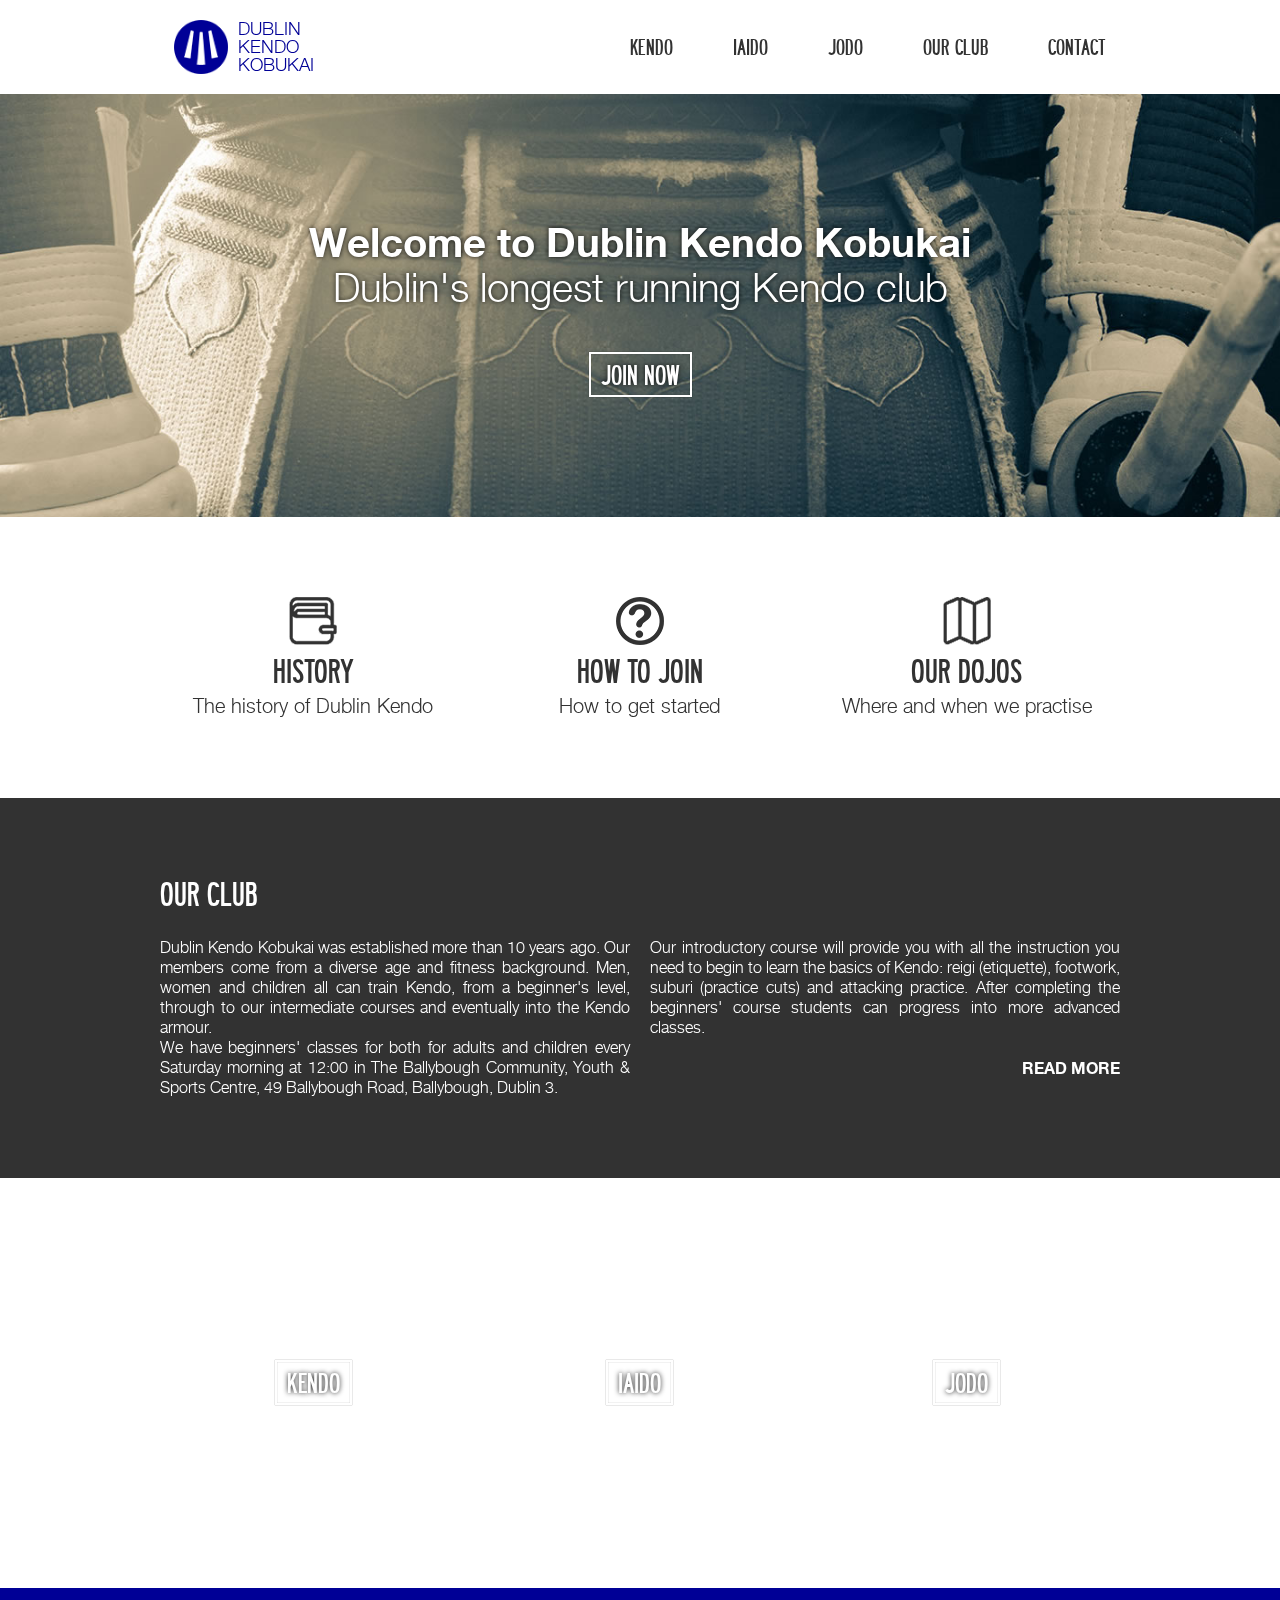
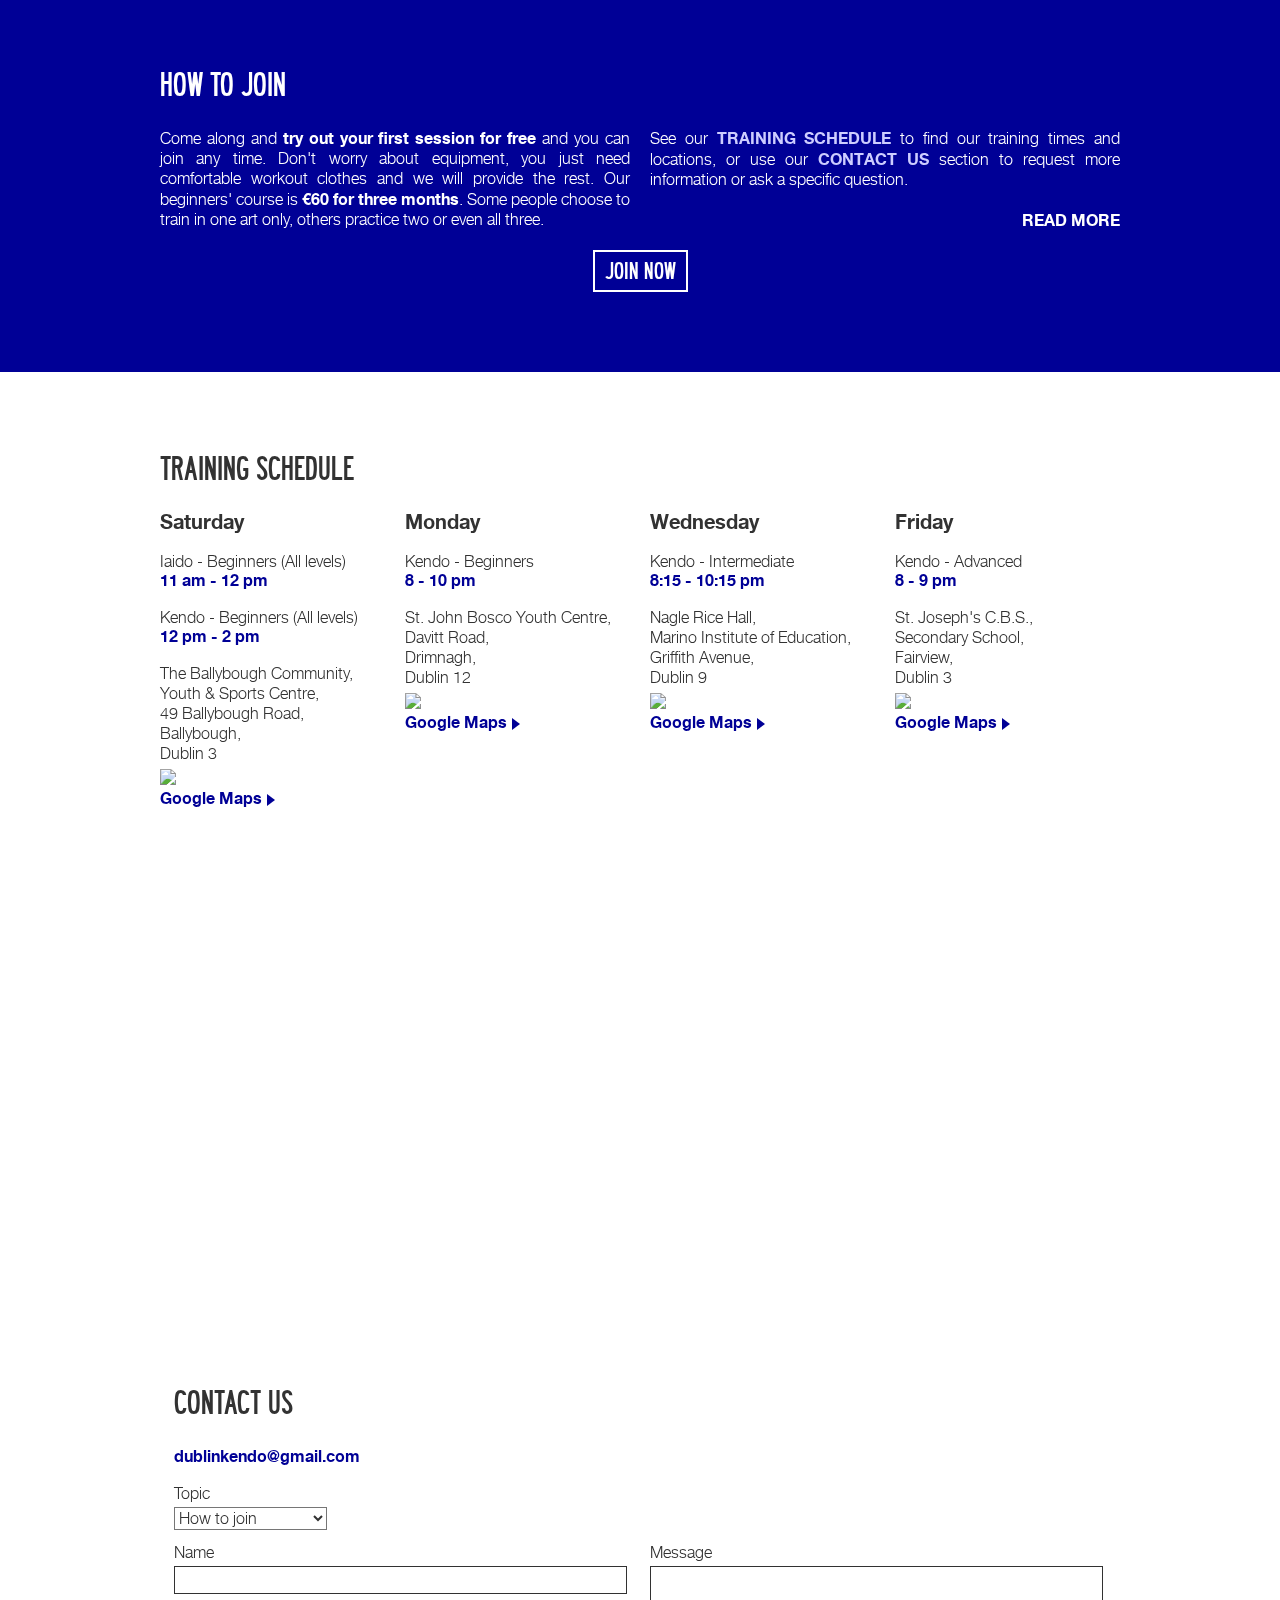
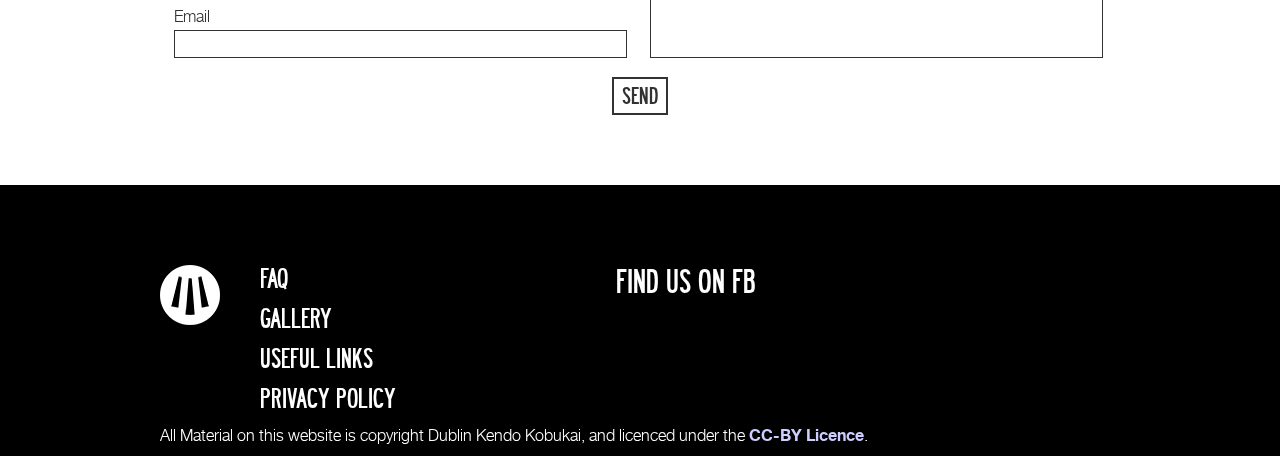
==== index.html @ d962f93a "Moved going content into overlay and fixed animation speed." ====
<!DOCTYPE html>
<html>
	<head>
		<meta charset="UTF-8">
		<title>Dublin Kendo Kobukai</title>
		<meta name="description" content="Learn Kendo in Dublin! Dublin Kendo Club is the largest Kendo club in Ireland. Beginners are always welcome, we have courses starting every week!">
		<meta name="keywords" content="Kendo, Budo, Dublin, Japanese Martial Arts, Iaido, Kenjutsu, Ireland, Kendo Federation, Martial Art, Samurai, Japan, Budo Dublin, Budo Ireland, Ireland kendo, Irish kendo federation, Japanese swords, Kendo Dublin, Kendo Ireland, Kendo na hEireann, Practice kendo, Training kendo, Martial Art Dublin, martial art Ireland">
		<meta name="copyright" content="Dublin Kendo Club">
		<meta name="viewport" content="width=device-width, initial-scale=1.0">
		<meta name="apple-mobile-web-app-capable" content="yes">
		<link rel="canonical" href="http://www.dublinkendo.com/">
		<link rel="shortcut icon" href="resources/images/favicon.ico" type="image/x-icon">
		<link rel="stylesheet" href="resources/css/normalize.min.css">
		<link rel="stylesheet" href="resources/css/main.min.css">
		<!--[if lte IE 7]>
			<script type="text/javascript">
				window.location = "oldie.html";
			</script>
		<![endif]-->
	</head>
	<body>
		<!-- facebook include -->
		<div id="fb-root"></div>
		<script>
			(function(d, s, id) {
				var js, fjs = d.getElementsByTagName(s)[0];
				if (d.getElementById(id)) return;
				js = d.createElement(s); js.id = id;
				js.src = "//connect.facebook.net/en_GB/sdk.js#xfbml=1&version=v2.0&appId=792008880847918";
				fjs.parentNode.insertBefore(js, fjs);
			}(document, 'script', 'facebook-jssdk'));
		</script>

		<img id="scrollToTop" class="noSelectClick displayNone" src="resources/images/scroll-top-button.png" alt="Scroll to top">
		
		<div id="header">
			<div class="contentContainer">
				<div id="headerContent">
					<a href="/" id="clubHeaderLogo" class="floatLeft">
						<img class="floatLeft" src="resources/images/dublin-kendo-club-logo-blue.png" alt="Dublin Kendo Club Logo">
						<h1 class="fontSize18 floatLeft">DUBLIN<br>KENDO<br>KOBUKAI</h1>
					</a>
					<div id="mobileButton" class="noSelectClick floatRight displayNone">
						<div></div>
						<div></div>
						<div></div>
					</div>
					<div id="navigation" class="floatRight">
						<div id="navigationContainer">
							<p class="noSelectClick condensedFont fontSize20 floatLeft scrollToClick" scroll-to="martialArts" overlay="kendo">KENDO</p>
							<p class="noSelectClick condensedFont fontSize20 floatLeft scrollToClick" scroll-to="martialArts" overlay="iaido">IAIDO</p>
							<p class="noSelectClick condensedFont fontSize20 floatLeft scrollToClick" scroll-to="martialArts" overlay="jodo">JODO</p>
							<p class="noSelectClick condensedFont fontSize20 floatLeft scrollToClick" scroll-to="ourClub">OUR CLUB</p>
							<p class="noSelectClick condensedFont fontSize20 floatLeft scrollToClick" scroll-to="contactUs">CONTACT</p>
							<div class="clearBoth"></div>
						</div>
					</div>
					<div class="clearBoth"></div>
				</div>
				<div id="mobileNavigation" class="displayNone">
					<div id="mobileNavigationArrow" class="floatRight"></div>
					<div id="mobileNavigationContent">
						<p class="noSelectClick condensedFont fontSize25 textCenter floatLeft scrollToClick" scroll-to="martialArts" overlay="kendo">KENDO</p>
						<p class="noSelectClick condensedFont fontSize25 textCenter floatLeft scrollToClick" scroll-to="martialArts" overlay="iaido">IAIDO</p>
						<p class="noSelectClick condensedFont fontSize25 textCenter floatLeft scrollToClick" scroll-to="martialArts" overlay="jodo">JODO</p>
						<p class="noSelectClick condensedFont fontSize25 textCenter floatLeft scrollToClick" scroll-to="ourClub">OUR CLUB</p>
						<p class="noSelectClick condensedFont fontSize25 textCenter floatLeft scrollToClick" scroll-to="dojos">OUR DOJOS</p>
						<p class="noSelectClick condensedFont fontSize25 textCenter floatLeft scrollToClick" scroll-to="contactUs">CONTACT</p>
						<div class="clearBoth"></div>
					</div>
				</div>
			</div>
		</div>

		<div id="welcome"	class="section parallaxContainer" data-image-src="resources/images/dublin-kendo-background-bogu.jpg" data-natural-width="1400" data-natural-height="800" data-position="top" data-parallax="scroll">
			<div class="contentContainer">
				<h2 id="welcomeContent1" class="textCenter boldFont fontSize40"></h2>
				<p id="welcomeContent2" class="textCenter fontSize40"></p>
				<div class="textCenter">
					<p class="borderButton noSelectClick fontSize25 condensedFont scrollToClick" scroll-to="contactUs" join-now="true">JOIN NOW</p>
				</div>
			</div>
		</div>
		
		<div id="iconLinks" class="section">
			<div class="contentContainer">
				<div class="iconLinksItem floatLeft noSelectClick scrollToClick" scroll-to="ourClub" overlay="history">
					<div class="homeIcons homeIcon1 marginAuto marginBottom10"></div>
					<h2 class="condensedFont fontSize30 textCenter marginBottom10">HISTORY</h2>
					<p id="iconLinksContent1" class="fontSize20Paragraph textCenter"></p>
				</div>
				<!-- <div class="iconLinksItem floatLeft noSelectClick scrollToClick" scroll-to="news">
					<div class="homeIcons homeIcon2 marginAuto marginBottom10">
						<p id="dateText" class="boldFont fontSize25 textCenter">1</p>
					</div>
					<h2 class="condensedFont fontSize30 textCenter marginBottom10">NEWS</h2>
					<p id="iconLinksContent2" class="fontSize20Paragraph textCenter"></p>
				</div> -->
				<div class="iconLinksItem floatLeft noSelectClick scrollToClick" scroll-to="howToJoin">
					<div class="homeIcons homeIcon4 marginAuto marginBottom10"></div>
					<h2 class="condensedFont fontSize30 textCenter marginBottom10">HOW TO JOIN</h2>
					<p id="iconLinksContent4" class="fontSize20Paragraph textCenter"></p>
				</div>
				<div class="iconLinksItem floatLeft noSelectClick scrollToClick" scroll-to="dojos">
					<div class="homeIcons homeIcon3 marginAuto marginBottom10"></div>
					<h2 class="condensedFont fontSize30 textCenter marginBottom10">OUR DOJOS</h2>
					<p id="iconLinksContent3" class="fontSize20Paragraph textCenter"></p>
				</div>
				<div class="clearBoth"></div>
			</div>
		</div>
		
		<div id="ourClub" class="section">
			<div class="contentContainer posRel">
				<h2 class="condensedFont fontSize30 marginBottom10 contentPadding floatLeft">OUR CLUB</h2>
				<div class="fb-like floatLeft" data-href="https://www.facebook.com/pages/Dublin-Kendo-Kobukai/48005091845" data-width="300" data-layout="button" data-action="like" data-show-faces="true" data-share="false"></div>
				<div class="clearBoth"></div>
				<div class="halfContent floatLeft">
					<p id="ourClubContent1" class="contentPadding fontSize16Paragraph textJustify"><span class="fontSize18Paragraph">Loading...</span></p>
				</div>
				<div class="halfContent floatLeft">
					<p id="ourClubContent2" class="contentPadding fontSize16Paragraph textJustify">&nbsp;</p>
				</div>
				<p class="boldFont contentPadding floatRight textRight fontSize16Paragraph noSelectClick overlayClick" overlay="history">READ MORE</p>
				<div class="clearBoth"></div>
			</div>
		</div>
		
		<div id="martialArts" class="section">
			<div class="contentContainer">
				<div class="martialArtsImageContainer floatLeft">
					<div class="contentPadding">
						<div class="martialArtsImage noSelectClick parallaxContainer overlayClick" overlay="kendo" data-image-src="resources/images/dublin-kendo-background-kendo.jpg" data-natural-width="560" data-natural-height="840" data-parallax="scroll">
							<div class="textCenter">
								<p class="borderButton fontSize25 condensedFont">KENDO</p>
							</div>
						</div>
					</div>
				</div>
				<div class="martialArtsImageContainer floatLeft">
					<div class="contentPadding">
						<div class="martialArtsImage noSelectClick parallaxContainer overlayClick" overlay="iaido" data-image-src="resources/images/dublin-kendo-background-iaido.jpg" data-natural-width="560" data-natural-height="840" data-parallax="scroll">
							<div class="textCenter">
								<p class="borderButton fontSize25 condensedFont">IAIDO</p>
							</div>
						</div>
					</div>
				</div>
				<div class="martialArtsImageContainer floatLeft">
					<div class="contentPadding">
						<div class="martialArtsImage noSelectClick parallaxContainer overlayClick" overlay="jodo" data-image-src="resources/images/dublin-kendo-background-jodo.jpg" data-natural-width="560" data-natural-height="840" data-parallax="scroll">
							<div class="textCenter">
								<p class="borderButton fontSize25 condensedFont">JODO</p>
							</div>
						</div>
					</div>
				</div>
				<div class="clearBoth"></div>
			</div>
		</div>
		
		<!-- <div id="news" class="section">
			<div class="contentContainer">
				<h2 class="condensedFont fontSize30 marginBottom10 contentPadding">NEWS</h2>
				<div id="newsItems">
					<p class="contentPadding fontSize18Paragraph">Loading...</p>
					<div class="newsItem">
						<div class="contentPadding">
							<div class="noSelectClick overlayClick" overlay="news0">
								<img class="newsImage marginBottom15" src="resources/images/news-default.jpg" onerror="this.src='resources/images/news-default.jpg'" alt="Miyagawa Sensei Visit">
								<p class="boldFont fontSize20Paragraph marginBottom15">Miyagawa Sensei Visit</p>
								<p class="fontSize16Paragraph textJustify marginBottom10">Kitty ipsum dolor sit amet, sunbathe lay down in your way run judging you sleep in the sink, attack your ankles sleep on your face sunbathe judging you sleep in the sink. Litter box knock over the lamp leap fluffy fur stretching sleep in the sink.</p>
								<p class="boldFont fontSize16 marginBottom30">READ MORE</p>
							</div>
						</div>
					</div>
				</div>
				<div id="newsMore" class="newsPagination noSelectClick contentPadding floatRight displayNone">
					<p class="boldFont fontSize18 floatLeft">MORE NEWS</p>
					<div class="moreTriangle floatLeft"></div>
					<div class="clearBoth"></div>
				</div>
				<div id="newsBack" class="newsPagination noSelectClick contentPadding floatLeft displayNone">
					<div class="backTriangle floatLeft"></div>
					<p class="boldFont fontSize18 floatLeft">BACK</p>
					<div class="clearBoth"></div>
				</div>
				<div class="clearBoth"></div>
			</div>
		</div> -->

		<div id="howToJoin" class="section">
			<div class="contentContainer">
				<h2 class="condensedFont fontSize30 marginBottom10 contentPadding">HOW TO JOIN</h2>
				
				<div class="halfContent floatLeft">
					<p id="howToJoinContent1" class="contentPadding fontSize16Paragraph textJustify"><span class="fontSize18Paragraph">Loading...</span></p>
				</div>
				<div class="halfContent floatLeft">
					<p id="howToJoinContent2" class="contentPadding fontSize16Paragraph textJustify">&nbsp;</p>
				</div>
				<p class="boldFont contentPadding floatRight textRight fontSize16Paragraph noSelectClick overlayClick" overlay="joining">READ MORE</p>
				<div class="clearBoth"></div>
				<div class="contentPadding textCenter">
					<p class="howToJoinJoinButton noSelectClick fontSize22 condensedFont scrollToClick" scroll-to="contactUs" join-now="true">JOIN NOW</p>
				</div>
				<div class="clearBoth"></div>
			</div>
		</div>
		
		<div id="dojos" class="section">
			<div class="contentContainer">
				<h2 class="condensedFont fontSize30 marginBottom10 contentPadding">TRAINING SCHEDULE</h2>
				<div id="dojosContent">
					<p class="contentPadding fontSize18Paragraph">Loading...</p>
					<!-- Dojo Template -->
					<!--<div class="locations">
						<div class="contentPadding floatLeft">
							<p class="boldFont fontSize20 marginBottom20">Saturday</p>
							<p class="fontSize16Paragraph">Iaido - Beginners (All levels)</p>
							<p class="boldFont fontSize16 colorBlue marginBottom20">11 - 12 am</p>
							<p class="fontSize16Paragraph">Kendo - Beginners (All levels)</p>
							<p class="boldFont fontSize16 colorBlue marginBottom20">12 am - 2 pm</p>
							<p class="fontSize16Paragraph">The Ballybough Community, Youth &amp; Sports, Ballybough Road, Dublin 3</p>
							<a href="http://maps.google.com/?q=53.360736,-6.243031" target="_blank">
								<img class="mapImages" src="http://maps.googleapis.com/maps/api/staticmap?center=53.360736,-6.243031&markers=53.360736,-6.243031&zoom=15&size=560x300&sensor=false&scale=1">
							</a>
							<a href="http://maps.google.com/?q=53.360736,-6.243031" class="marginBottom20" target="_blank">
								<p class="boldFont fontSize16 colorBlue floatLeft">Google Maps</p>
								<div class="linkTriangle16 floatLeft"></div>
								<div class="clearBoth"></div>
							</a>
						</div>
					</div>-->
				</div>
			</div>
		</div>

		<div id="seiza"	class="section parallaxContainer" data-image-src="resources/images/dublin-kendo-background-seiza.jpg" data-natural-width="1400" data-natural-height="800" data-parallax="scroll"></div>

		<div id="contactUs">
			<div class="contentContainer">
				<div class="contactUsTop">
					<div class="contentPadding">
						<h2 class="condensedFont fontSize30 marginBottom30">CONTACT US</h2>
						<p class="marginBottom5 boldFont">
							<a id="contactUsEmailLink" href="" target="_top"></a>
						</p>
					</div>
				</div>
			</div>
			<div id="contactUsFeedback" class="marginBottom5 displayNone">
				<div class="contentContainer">
					<div class="contentPadding">
						<p class="boldFont">Error: please try again later.</p>
					</div>
				</div>
			</div>
			<div class="contentContainer">
				<div class="contactUsBottom">
					<form id="contactUsForm">
						<div class="shortContentPadding">
							<p class="fontSize16 marginBottom5">Topic</p>
							<select id="contactUsTopic" name="topic">
								<option value="about-kendo" >About Kendo</option>
								<option value="where-we-train">Where we train</option>
								<option value="how-to-join" selected="">How to join</option>
								<option value="join-now">Join now</option>
								<option value="member-question">Member Questions</option>
								<option value="other">Other</option>
							</select>
						</div>
						<div class="halfContent floatLeft marginBottom5">
							<div class="contentPadding">
								<p class="fontSize16 marginBottom5">Name</p>
								<input id="contactUsName" type="text" name="name" maxlength="100" class="marginBottom15">
								<p class="fontSize16 marginBottom5">Email</p>
								<input id="contactUsEmail" type="text" name="email" maxlength="100">
							</div>
						</div>
						<div class="halfContent floatLeft marginBottom5">
							<div class="contentPadding">
								<p class="fontSize16 marginBottom5">Message</p>
								<textarea id="contactUsMessage" name="message" maxlength="5000"></textarea>
							</div>
						</div>
						<div class="clearBoth"></div>
						<div class="textCenter">
							<p id="submitButton" class="noSelectClick fontSize22 condensedFont" submit-type="question">SEND</p>
							<img id="contactUsLoading" class=" displayNone" src="resources/images/loading.gif">
						</div>
					</form>
				</div>
			</div>
		</div>

		<div id="footer">
			<div class="contentContainer">
				<div class="contentPadding">
					<div id="footerLinks" class="floatLeft posRel">
							<img id="footerLogo" src="resources/images/dublin-kendo-club-logo-black.png" alt="Dublin Kendo Club">
							<div id="footerLinksInner"></div>
					</div>

					<div id="footerFacebook" class="floatRight marginBottom70">
						<h2 class="condensedFont fontSize30 marginBottom15">FIND US ON FB</h2>
						<div id="facebookContainer"></div>
					</div>
					<div class="clearBoth"></div>
					<p class="fontSize16Paragraph">All Material on this website is copyright Dublin Kendo Kobukai, and licenced under the <a href="https://creativecommons.org/licenses/by-nc/4.0/" class="boldFont colorLightBlue noSelectClick" target="_top">CC-BY Licence</a>.</p>
				</div>
			</div>
		</div>
		
		<div id="kendoOverlay" class="blackOverlay">
			<div id="kendoOverlayContentPadding">
				<div class="contentContainer">
					<img id="closeXWhite" class="noSelectClick overlayClick floatRight" src="resources/images/close-x-white.png" alt="close">
					<img id="closeXGrey" class="noSelectClick overlayClick floatRight" src="resources/images/close-x-grey.png" alt="close">
					<div id="closeButtonClear" class="clearBoth"></div>
					<div id="kendoOverlayContent">
						<!-- templates -->
						<!-- header -->
						<!-- <h2 class="contentPadding condensedFont fontSize30 marginBottom10">HEADER</h2> -->
						<!-- subheader -->
						<!-- <p class="contentPadding boldFont fontSize20">SubHeader</p> -->
						<!-- text content -->
						<!-- <p class="shortContentPadding fontSize16Paragraph">Content Text</p> -->
						<!-- image -->
						<!-- <div class="contentPadding">
							<img src="https://placekitten.com/g/1000/200" alt="image alt text">
						</div> -->
						<!-- link -->
						<!-- <a href="" class="noSelectClick" target="_blank">
							<div class="shortContentPadding">
								<p class="boldFont fontSize16Paragraph colorBlue floatLeft">Link Text</p>
								<div class="linkTriangle16 floatLeft"></div>
									<div class="clearBoth"></div>
							</div>
						</a> -->
						<!-- document link -->
						<!-- <a href="" class="noSelectClick" target="_blank">
							<div class="shortContentPadding posRel">
								<div class="documentIcon"></div>
								<p class="documentText boldFont fontSize16Paragraph colorBlue">Document Text</p>
							</div>
						</a> -->
						<!-- space -->
						<!-- <br> -->
						<!-- container blocks -->
						<!-- half -->
						<!-- <div class="floatLeft block50">
							<p class="shortContentPadding fontSize16Paragraph">Lorem ipsum dolor sit amet, consectetur adipisicing elit, sed do eiusmod tempor incididunt ut labore et dolore magna aliqua. Ut enim ad minim veniam, quis nostrud exercitation ullamco laboris nisi ut aliquip ex ea commodo consequat. Duis aute irure dolor in reprehenderit in voluptate velit esse cillum dolore eu fugiat nulla pariatur.</p>
						</div>
						<div class="floatLeft block50">
							<p class="shortContentPadding fontSize16Paragraph">Lorem ipsum dolor sit amet, consectetur adipisicing elit, sed do eiusmod tempor incididunt ut labore et dolore magna aliqua. Ut enim ad minim veniam, quis nostrud exercitation ullamco laboris nisi ut aliquip ex ea commodo consequat. Duis aute irure dolor in reprehenderit in voluptate velit esse cillum dolore eu fugiat nulla pariatur.</p>
						</div>
						<div class="clearBoth"></div>-->
						<!-- third -->
						<!--<div class="floatLeft block33">
							<p class="shortContentPadding fontSize16Paragraph">Lorem ipsum dolor sit amet, consectetur adipisicing elit, sed do eiusmod tempor incididunt ut labore et dolore magna aliqua. Ut enim ad minim veniam, quis nostrud exercitation ullamco laboris nisi ut aliquip ex ea commodo consequat. Duis aute irure dolor in reprehenderit in voluptate velit esse cillum dolore eu fugiat nulla pariatur.</p>
						</div>
						<div class="floatLeft block33">
							<p class="shortContentPadding fontSize16Paragraph">Lorem ipsum dolor sit amet, consectetur adipisicing elit, sed do eiusmod tempor incididunt ut labore et dolore magna aliqua. Ut enim ad minim veniam, quis nostrud exercitation ullamco laboris nisi ut aliquip ex ea commodo consequat. Duis aute irure dolor in reprehenderit in voluptate velit esse cillum dolore eu fugiat nulla pariatur.</p>
						</div>
						<div class="floatLeft block33">
							<p class="shortContentPadding fontSize16Paragraph">Lorem ipsum dolor sit amet, consectetur adipisicing elit, sed do eiusmod tempor incididunt ut labore et dolore magna aliqua. Ut enim ad minim veniam, quis nostrud exercitation ullamco laboris nisi ut aliquip ex ea commodo consequat. Duis aute irure dolor in reprehenderit in voluptate velit esse cillum dolore eu fugiat nulla pariatur.</p>
						</div>
						<div class="clearBoth"></div> -->
						<!-- 66% alternative -->
						<!-- <div class="floatLeft block66">
							<p class="shortContentPadding fontSize16Paragraph">Lorem ipsum dolor sit amet, consectetur adipisicing elit, sed do eiusmod tempor incididunt ut labore et dolore magna aliqua. Ut enim ad minim veniam, quis nostrud exercitation ullamco laboris nisi ut aliquip ex ea commodo consequat. Duis aute irure dolor in reprehenderit in voluptate velit esse cillum dolore eu fugiat nulla pariatur. Lorem ipsum dolor sit amet, consectetur adipisicing elit, sed do eiusmod tempor incididunt ut labore et dolore magna aliqua. Ut enim ad minim veniam, quis nostrud exercitation ullamco laboris nisi ut aliquip ex ea commodo consequat. Duis aute irure dolor in reprehenderit in voluptate velit esse cillum dolore eu fugiat nulla pariatur.</p>
						</div>
						<div class="floatLeft block33">
							<p class="shortContentPadding fontSize16Paragraph">Lorem ipsum dolor sit amet, consectetur adipisicing elit, sed do eiusmod tempor incididunt ut labore et dolore magna aliqua. Ut enim ad minim veniam, quis nostrud exercitation ullamco laboris nisi ut aliquip ex ea commodo consequat. Duis aute irure dolor in reprehenderit in voluptate velit esse cillum dolore eu fugiat nulla pariatur.</p>
						</div>
						<div class="clearBoth"></div> -->
						<!-- quarter -->
						<!-- <div class="floatLeft block25">
							<p class="shortContentPadding fontSize16Paragraph">Lorem ipsum dolor sit amet, consectetur adipisicing elit, sed do eiusmod tempor incididunt ut labore et dolore magna aliqua. Ut enim ad minim veniam, quis nostrud exercitation ullamco laboris nisi ut aliquip ex ea commodo consequat. Duis aute irure dolor in reprehenderit.</p>
						</div>
						<div class="floatLeft block25">
							<p class="shortContentPadding fontSize16Paragraph">Lorem ipsum dolor sit amet, consectetur adipisicing elit, sed do eiusmod tempor incididunt ut labore et dolore magna aliqua. Ut enim ad minim veniam, quis nostrud exercitation ullamco laboris nisi ut aliquip ex ea commodo consequat. Duis aute irure dolor in reprehenderit.</p>
						</div>
						<div class="floatLeft block25">
							<p class="shortContentPadding fontSize16Paragraph">Lorem ipsum dolor sit amet, consectetur adipisicing elit, sed do eiusmod tempor incididunt ut labore et dolore magna aliqua. Ut enim ad minim veniam, quis nostrud exercitation ullamco laboris nisi ut aliquip ex ea commodo consequat. Duis aute irure dolor in reprehenderit.</p>
						</div>
						<div class="floatLeft block25">
							<p class="shortContentPadding fontSize16Paragraph">Lorem ipsum dolor sit amet, consectetur adipisicing elit, sed do eiusmod tempor incididunt ut labore et dolore magna aliqua. Ut enim ad minim veniam, quis nostrud exercitation ullamco laboris nisi ut aliquip ex ea commodo consequat. Duis aute irure dolor in reprehenderit.</p>
						</div>
						<div class="clearBoth"></div> -->
						<!-- 75% alternative -->
						<!-- <div class="floatLeft block75">
							<p class="shortContentPadding fontSize16Paragraph">Lorem ipsum dolor sit amet, consectetur adipisicing elit, sed do eiusmod tempor incididunt ut labore et dolore magna aliqua. Ut enim ad minim veniam, quis nostrud exercitation ullamco laboris nisi ut aliquip ex ea commodo consequat. Duis aute irure dolor in reprehenderit. Lorem ipsum dolor sit amet, consectetur adipisicing elit, sed do eiusmod tempor incididunt ut labore et dolore magna aliqua. Ut enim ad minim veniam, quis nostrud exercitation ullamco laboris nisi ut aliquip ex ea commodo consequat. Duis aute irure dolor in reprehenderit. Lorem ipsum dolor sit amet, consectetur adipisicing elit, sed do eiusmod tempor incididunt ut labore et dolore magna aliqua. Ut enim ad minim veniam, quis nostrud exercitation ullamco laboris nisi ut aliquip ex ea commodo consequat. Duis aute irure dolor in reprehenderit.</p>
						</div>
						<div class="floatLeft block25">
							<p class="shortContentPadding fontSize16Paragraph">Lorem ipsum dolor sit amet, consectetur adipisicing elit, sed do eiusmod tempor incididunt ut labore et dolore magna aliqua. Ut enim ad minim veniam, quis nostrud exercitation ullamco laboris nisi ut aliquip ex ea commodo consequat. Duis aute irure dolor in reprehenderit.</p>
						</div>
						<div class="clearBoth"></div> -->
						<!-- 50% alternative -->
					<!-- 	<div class="floatLeft block50">
							<p class="shortContentPadding fontSize16Paragraph">Lorem ipsum dolor sit amet, consectetur adipisicing elit, sed do eiusmod tempor incididunt ut labore et dolore magna aliqua. Ut enim ad minim veniam, quis nostrud exercitation ullamco laboris nisi ut aliquip ex ea commodo consequat. Duis aute irure dolor in reprehenderit. Lorem ipsum dolor sit amet, consectetur adipisicing elit, sed do eiusmod tempor incididunt ut labore et dolore magna aliqua. Ut enim ad minim veniam, quis nostrud exercitation ullamco laboris nisi ut aliquip ex ea commodo consequat. Duis aute irure dolor in reprehenderit.</p>
						</div>
						<div class="floatLeft block25">
							<p class="shortContentPadding fontSize16Paragraph">Lorem ipsum dolor sit amet, consectetur adipisicing elit, sed do eiusmod tempor incididunt ut labore et dolore magna aliqua. Ut enim ad minim veniam, quis nostrud exercitation ullamco laboris nisi ut aliquip ex ea commodo consequat. Duis aute irure dolor in reprehenderit.</p>
						</div>
						<div class="floatLeft block25">
							<p class="shortContentPadding fontSize16Paragraph">Lorem ipsum dolor sit amet, consectetur adipisicing elit, sed do eiusmod tempor incididunt ut labore et dolore magna aliqua. Ut enim ad minim veniam, quis nostrud exercitation ullamco laboris nisi ut aliquip ex ea commodo consequat. Duis aute irure dolor in reprehenderit.</p>
						</div>
						<div class="clearBoth"></div> -->
					</div>
				</div>
			</div>
		</div>
		
		<script type="text/javascript" src="resources/js/jquery-1.11.2.min.js"></script>
		<script type="text/javascript" src="resources/js/parallax.min.js"></script>
		<script type="text/javascript" src="resources/js/siteData.js"></script>
		<script type="text/javascript" src="resources/js/main.js"></script>
	</body>
</html>
---- resources/css/main.min.css ----
@font-face{font-family:"helvetica45";src:url("../fonts/helveticaneueltpro_lt-webfont.eot");src:url("../fonts/helveticaneueltpro_lt-webfont.eot?#iefix") format("embedded-opentype"),url("../fonts/helveticaneueltpro_lt-webfont.woff") format("woff"),url("../fonts/helveticaneueltpro_lt-webfont.ttf") format("truetype"),url("../fonts/helveticaneueltpro_lt-webfont.svg#helvetica45") format("svg");font-weight:normal;font-style:normal}@font-face{font-family:"helvetica75";src:url("../fonts/helveticaneueltpro_bd-webfont.eot");src:url("../fonts/helveticaneueltpro_bd-webfont.eot?#iefix") format("embedded-opentype"),url("../fonts/helveticaneueltpro_bd-webfont.woff") format("woff"),url("../fonts/helveticaneueltpro_bd-webfont.ttf") format("truetype"),url("../fonts/helveticaneueltpro_bd-webfont.svg#helvetica75") format("svg");font-weight:normal;font-style:normal}@font-face{font-family:"roadwayregular";src:url("../fonts/roadway-webfont.eot");src:url("../fonts/roadway-webfont.eot?#iefix") format("embedded-opentype"),url("../fonts/roadway-webfont.woff2") format("woff2"),url("../fonts/roadway-webfont.woff") format("woff"),url("../fonts/roadway-webfont.ttf") format("truetype"),url("../fonts/roadway-webfont.svg#roadwayregular") format("svg");font-weight:normal;font-style:normal}body{color:#323232;min-width:320px;background-color:#fff;font-family:"helvetica45", Arial, Helvetica, sans-serif}h1,h2,p{margin:0;padding:0;font-weight:normal}a{text-decoration:none}.section{padding:70px 14px}.contentContainer{margin:0 auto;width:980px}.halfContent{width:50%}.parallaxContainer{background:transparent;background-color:#323232}.noSelectClick{cursor:pointer;-webkit-touch-callout:none;-webkit-user-select:none;-khtml-user-select:none;-moz-user-select:none;-ms-user-select:none;user-select:none}.borderButton{border:2px solid #fff;padding:8px 10px;display:inline-block;-webkit-box-shadow:0px 0px 1px rgba(0,0,0,0.5),inset 0px 0px 1px rgba(0,0,0,0.5);-moz-box-shadow:0px 0px 1px rgba(0,0,0,0.5),inset 0px 0px 1px rgba(0,0,0,0.5);box-shadow:0px 0px 1px rgba(0,0,0,0.5),inset 0px 0px 1px rgba(0,0,0,0.5)}.displayNone{display:none}.backgroundDarkGrey{background-color:#323232}.colorBlue{color:#000096}.colorLightBlue{color:#cdcdff}.condensedFont{font-family:"roadwayregular"}.boldFont{font-family:"helvetica75"}.textCenter{text-align:center}.textJustify{text-align:justify}.textRight{text-align:right}.fontSize16{font-size:16px;line-height:16px}.fontSize16Paragraph{font-size:16px;line-height:20px}.fontSize18{font-size:18px;line-height:18px}.fontSize18Paragraph{font-size:18px;line-height:22px}.fontSize20{font-size:20px;line-height:20px}.fontSize20Paragraph{font-size:20px;line-height:23px}.fontSize22{font-size:22px;line-height:22px}.fontSize25{font-size:25px;line-height:25px}.fontSize30{font-size:30px;line-height:30px}.fontSize40{font-size:40px;line-height:40px}.marginAuto{margin:0 auto}.marginBottom5{margin-bottom:5px}.marginBottom10{margin-bottom:10px}.marginBottom15{margin-bottom:15px}.marginBottom20{margin-bottom:20px}.marginBottom30{margin-bottom:30px}.marginBottom70{margin-bottom:70px}.floatLeft{float:left}.floatRight{float:right}.clearBoth{clear:both}.contentPadding{padding:10px}.shortContentPadding{padding:5px 10px}.posRel{position:relative}.overflowHidden{overflow:hidden}.linkTriangle16{width:0;height:0;border-top:6px solid transparent;border-bottom:6px solid transparent;border-left:8px solid #000096;margin:4px 0 0 5px}.moreTriangle{width:0;height:0;border-top:6px solid transparent;border-bottom:6px solid transparent;border-left:8px solid #fff;margin:4px 0 0 5px}.backTriangle{width:0;height:0;border-top:6px solid transparent;border-bottom:6px solid transparent;border-right:8px solid #fff;margin:4px 5px 0 0}#scrollToTop{position:fixed;bottom:10px;right:10px;width:40px;height:40px;z-index:10}#header #mobileNavigation{visibility:hidden;width:100%;min-width:320px;position:absolute;top:59px;left:0}#header #mobileNavigation #mobileNavigationArrow{margin-right:22px;width:0;height:0;border-left:15px solid transparent;border-right:15px solid transparent;border-bottom:15px solid #000096}#header #mobileNavigation #mobileNavigationContent{margin-top:15px;background-color:#000096;color:#fff;padding:0 5%}#header #mobileNavigation #mobileNavigationContent p{width:33.333%;margin:0;padding:15px 0}#header #headerContent{padding:20px 14px 20px 24px}#header #headerContent #clubHeaderLogo:link,#header #headerContent #clubHeaderLogo:visited,#header #headerContent #clubHeaderLogo:hover,#header #headerContent #clubHeaderLogo:focus,#header #headerContent #clubHeaderLogo:active{color:#000096}#header #headerContent #clubHeaderLogo img{width:54px;height:54px}#header #headerContent #clubHeaderLogo h1{padding-left:10px}#header #headerContent #mobileButton{height:36px;width:34px;margin:6px 4px 0 0;padding:6px 6px 0 6px}#header #headerContent #mobileButton div{background-color:#323232;width:34px;height:6px;margin:0 0 6px 0;-webkit-border-radius:12px;-moz-border-radius:12px;border-radius:12px}#header #headerContent #navigation p{padding:10px;margin:7px 0 7px 40px}#header #headerContent #navigation p:first-child{margin-left:0}#welcome h2,#welcome p{text-shadow:0px 0px 5px rgba(0,0,0,0.9)}#welcome h2{margin:58px 0 5px 0}#welcome .borderButton{margin:45px 0 50px 0}#iconLinks .iconLinksItem{width:29.333%;padding:10px 2%}#iconLinks #dateText{padding-top:18px}#iconLinks .homeIcons{width:48px;height:48px;background-image:url(../images/icons.png);background-position:0 0;background-repeat:no-repeat}#iconLinks .homeIcon1{background-position:0 0}#iconLinks .homeIcon2{background-position:-48px 0}#iconLinks .homeIcon3{background-position:-96px 0}#iconLinks .homeIcon4{background-position:-144px 0}#ourClub{background-color:#323232}#ourClub .fb-like{display:block;padding:16px 0 0 5px}#martialArts p{text-shadow:0px 0px 5px rgba(0,0,0,0.9)}#martialArts .martialArtsImageContainer{width:33.333%}#martialArts .martialArtsImageContainer .martialArtsImage{height:250px}#martialArts .martialArtsImageContainer .martialArtsImage p{margin-top:102px}#howToJoin{background-color:#000096}#howToJoin .howToJoinJoinButton{border:2px solid #fff;padding:8px 10px;display:inline-block}#seiza{min-height:280px}#dojos .locations{width:25%}#dojos .locations .mapImages{width:100%;display:block;margin:5px 0}#contactUs{background-color:#fff}#contactUs .contactUsTop{padding:70px 14px 0 14px}#contactUs .contactUsBottom{padding:0 14px 70px 14px}#contactUs a{color:#000096;text-decoration:none}#contactUs #contactUsFeedback{color:#fff;background-color:#d75452}#contactUs select,#contactUs input,#contactUs textarea,#contactUs #submitButton{background-color:#fff}#contactUs select{cursor:pointer}#contactUs input,#contactUs textarea{border:1px solid #323232;width:96%;padding:3px 1% 3px 2%}#contactUs input{height:20px}#contactUs textarea{resize:none;height:84px}#contactUs #submitButton{color:#323232;border:2px solid #323232;padding:6px 8px;display:inline-block}#contactUs #contactUsLoading{padding:1px}#footer{background-color:#000;padding:70px 14px 0 14px}#footer #footerLinks #footerLogo{position:absolute;left:0;top:0}#footer #footerLinks #footerLinksInner{padding-left:100px}#footer #footerFacebook{width:504px;overflow:hidden}#welcome,#ourClub,#martialArts,#news,#howToJoin,#footer{color:#fff}#kendoOverlay{display:none;z-index:20;position:fixed;top:0;left:0;min-width:320px;width:100%;height:100%;color:#ffffff;overflow:hidden}#kendoOverlay #kendoOverlayContentPadding{padding:10px 14px 70px 14px;text-align:justify}#kendoOverlay #kendoOverlayContentPadding a{text-decoration:none}#kendoOverlay #kendoOverlayContentPadding img{width:100%}#kendoOverlay #kendoOverlayContentPadding #closeXGrey,#kendoOverlay #kendoOverlayContentPadding #closeXWhite{margin:6px 10px 6px 0;width:48px;height:48px}#kendoOverlay #kendoOverlayContentPadding #closeXGrey{display:none}#kendoOverlay #kendoOverlayContentPadding #closeXWhite{display:inline}#kendoOverlay #kendoOverlayContentPadding .documentIcon{width:13px;height:16px;background-image:url(../images/document-icon.png);background-position:0 0;background-repeat:no-repeat;position:absolute;top:5px;left:10px}#kendoOverlay #kendoOverlayContentPadding .documentText{padding-left:18px}#kendoOverlay #kendoOverlayContentPadding .block75{width:75%}#kendoOverlay #kendoOverlayContentPadding .block66{width:66.666%}#kendoOverlay #kendoOverlayContentPadding .block50{width:50%}#kendoOverlay #kendoOverlayContentPadding .block33{width:33.333%}#kendoOverlay #kendoOverlayContentPadding .block25{width:25%}#kendoOverlay.blueOverlay{background-color:#000096}#kendoOverlay.blackOverlay{background-color:#000000}#kendoOverlay.greyOverlay{background-color:#323232}#kendoOverlay.whiteOverlay{background-color:#ffffff;color:#323232}#kendoOverlay.whiteOverlay #closeXGrey{display:inline !important}#kendoOverlay.whiteOverlay #closeXWhite{display:none !important}#kendoOverlay.whiteOverlay .documentIcon{background-position:-15px 0 !important}#kendoOverlay.blueOverlay .colorBlue,#kendoOverlay.blackOverlay .colorBlue,#kendoOverlay.greyOverlay .colorBlue{color:#cdcdff}#kendoOverlay.blueOverlay .linkTriangle16,#kendoOverlay.blackOverlay .linkTriangle16,#kendoOverlay.greyOverlay .linkTriangle16{border-left-color:#cdcdff}@media only screen and (min-width: 1200px){#scrollToTop{position:fixed;bottom:30px;left:50%;margin-left:520px;width:48px;height:48px}}@media only screen and (max-width: 1019px){.contentContainer{width:100%}#contactUs #contactUsFeedback{padding:0 14px}#footer #footerLinks #footerLinksInner{padding-left:90px}#footer #footerFacebook{width:64%}#kendoOverlay #kendoOverlayContentPadding .block75{width:50%}#kendoOverlay #kendoOverlayContentPadding .block25{width:50%}}@media only screen and (max-width: 767px){.section{padding:50px 14px}#footer{padding:50px 14px 0 10px}.clearBothLessThan768{clear:both}#header #mobileNavigation{visibility:visible}#header #headerContent{padding:10px 10px 10px 20px}#header #headerContent #mobileButton{display:inline}#header #headerContent #navigation{display:none}#welcome h2{margin:0 0 10px 0}#welcome .borderButton{margin:20px 0 0 0}#dojos .locations{width:50%}#contactUs .contactUsTop{padding:50px 14px 0 14px}#contactUs .contactUsBottom{padding:0 14px 50px 14px}#footer #footerLinks #footerLinksInner{padding:80px 0 0 0}#footer #footerFacebook{width:70%}#kendoOverlay #kendoOverlayContentPadding{padding:10px 14px 40px 14px}#kendoOverlay #kendoOverlayContentPadding #closeXGrey,#kendoOverlay #kendoOverlayContentPadding #closeXWhite{margin:0 10px;width:40px;height:40px}#kendoOverlay #kendoOverlayContentPadding h2{padding-right:60px}#kendoOverlay #kendoOverlayContentPadding #closeButtonClear{display:none}}@media only screen and (max-width: 599px){.section{padding:30px 14px}#contactUs .contactUsTop{padding:30px 14px 0 14px}#contactUs .contactUsBottom{padding:0 14px 30px 14px}#footer{padding:30px 14px 0 14px}.halfContent{width:100%}.textJustify{text-align:left}#iconLinks .iconLinksItem{width:94%;padding:21px 3%}#martialArts .martialArtsImageContainer{width:100%}#dojos .locations{width:100%}#footer #footerLinks{width:100%}#footer #footerLinks #footerLinksInner{padding:0 0 0 80px}#footer #footerLinks #footerLinksInner h2{text-align:right}#footer #footerFacebook{width:100%}#kendoOverlay #kendoOverlayContentPadding{text-align:left}#kendoOverlay #kendoOverlayContentPadding .block75,#kendoOverlay #kendoOverlayContentPadding .block66,#kendoOverlay #kendoOverlayContentPadding .block50,#kendoOverlay #kendoOverlayContentPadding .block33,#kendoOverlay #kendoOverlayContentPadding .block25{width:100%}}@media only screen and (max-width: 479px){.section{padding:20px 14px}#contactUs .contactUsTop{padding:20px 14px 0 14px}#contactUs .contactUsBottom{padding:0 14px 20px 14px}#footer{padding:20px 14px 10px 14px}#header #mobileNavigation #mobileNavigationContent{padding:6px 10%}#header #mobileNavigation #mobileNavigationContent p{width:50%}}#footerFacebook #fb-root{display:none}#footerFacebook .fb_iframe_widget,#footerFacebook .fb_iframe_widget span,#footerFacebook .fb_iframe_widget span iframe[style]{width:100% !important}
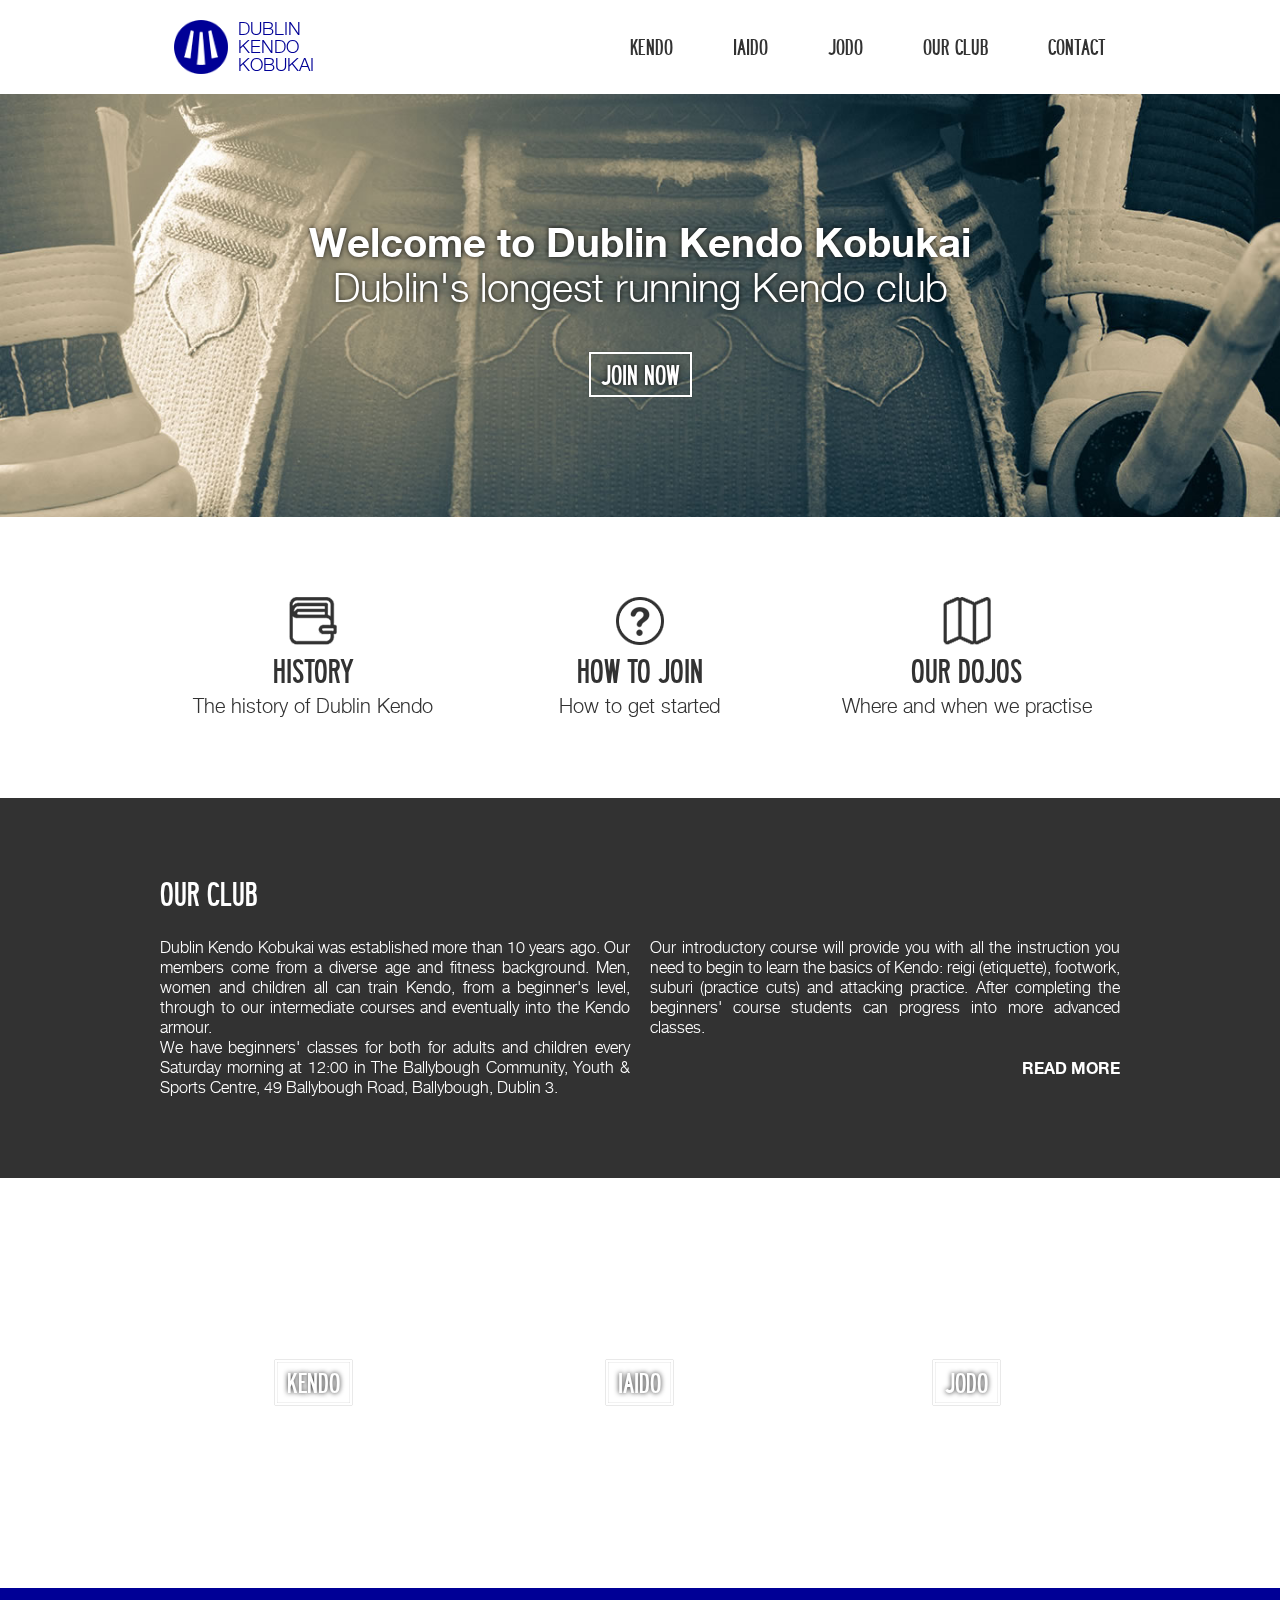
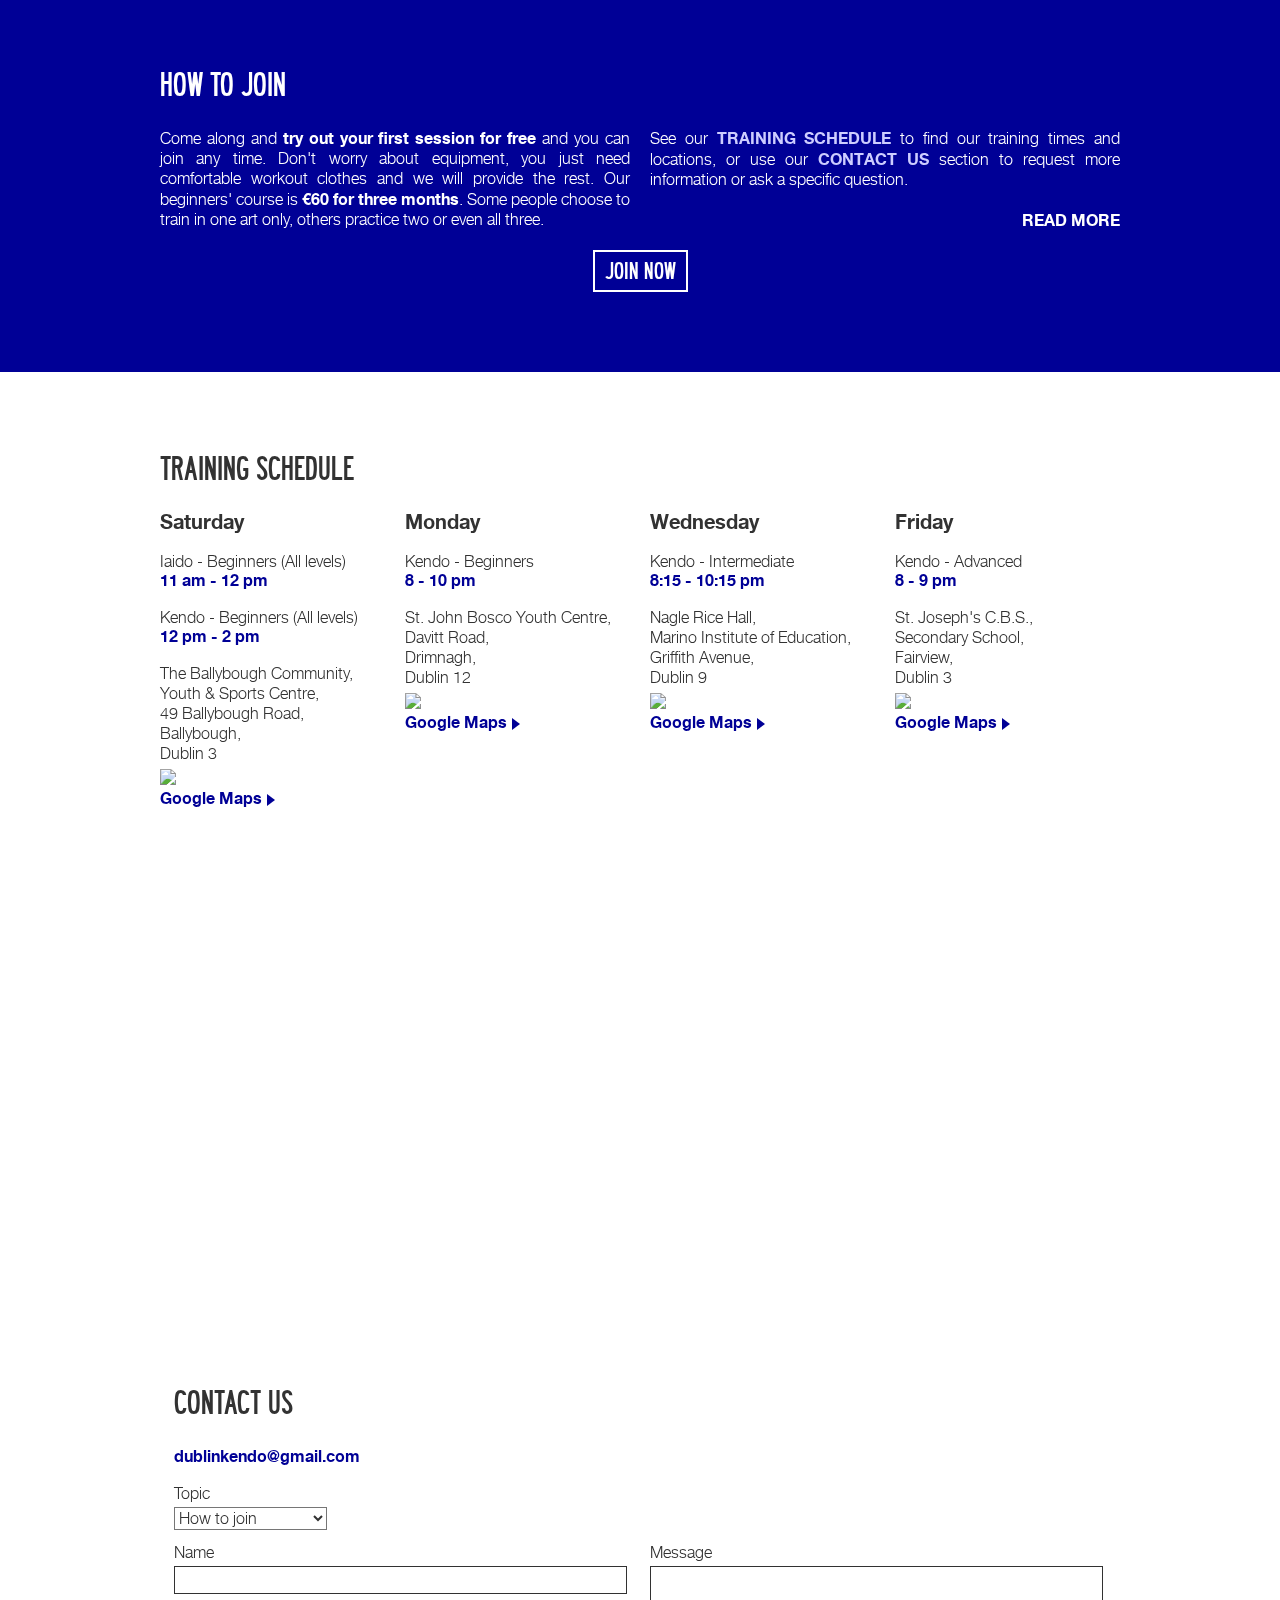
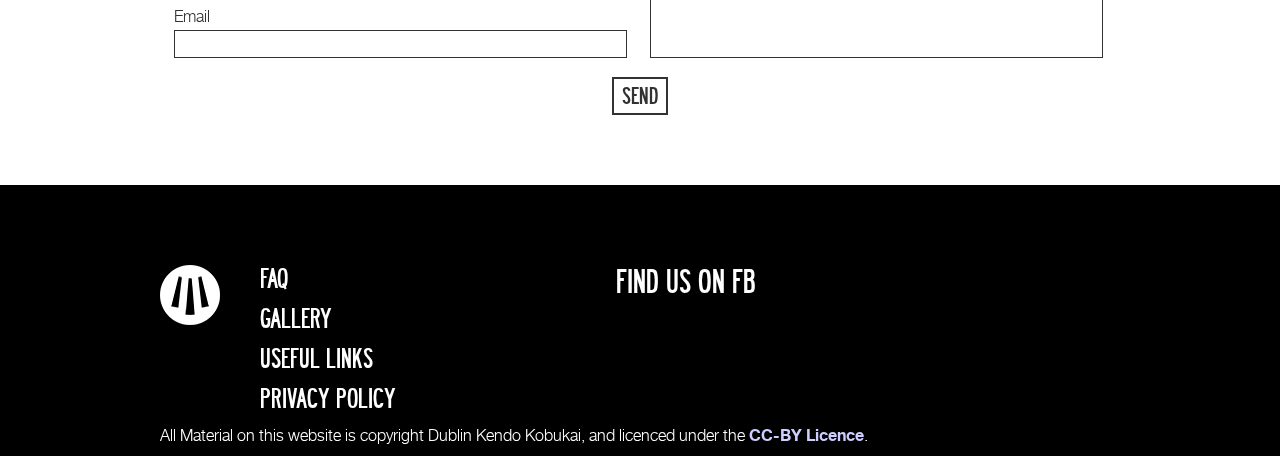
==== commit c3566694: "Update Gallery, Update Icons and scroll top timing." ====
--- a/index.html
+++ b/index.html
@@ -307,7 +307,7 @@
 						<div id="facebookContainer"></div>
 					</div>
 					<div class="clearBoth"></div>
-					<p class="fontSize16Paragraph">All Material on this website is copyright Dublin Kendo Kobukai, and licenced under the <a href="https://creativecommons.org/licenses/by-nc/4.0/" class="boldFont colorLightBlue noSelectClick" target="_top">CC-BY Licence</a>.</p>
+					<p class="fontSize16Paragraph">All Material on this website is copyright Dublin Kendo Kobukai, and licenced under the <a href="https://creativecommons.org/licenses/by-nc/4.0/" class="boldFont colorLightBlue noSelectClick" target="_blank">CC-BY Licence</a>.</p>
 				</div>
 			</div>
 		</div>
@@ -415,7 +415,7 @@
 		
 		<script type="text/javascript" src="resources/js/jquery-1.11.2.min.js"></script>
 		<script type="text/javascript" src="resources/js/parallax.min.js"></script>
-		<script type="text/javascript" src="resources/js/siteData.js"></script>
-		<script type="text/javascript" src="resources/js/main.js"></script>
+		<script type="text/javascript" src="resources/js/siteData.min.js"></script>
+		<script type="text/javascript" src="resources/js/main.min.js"></script>
 	</body>
 </html>--- a/resources/css/main.min.css
+++ b/resources/css/main.min.css
@@ -1 +1 @@
-@font-face{font-family:"helvetica45";src:url("../fonts/helveticaneueltpro_lt-webfont.eot");src:url("../fonts/helveticaneueltpro_lt-webfont.eot?#iefix") format("embedded-opentype"),url("../fonts/helveticaneueltpro_lt-webfont.woff") format("woff"),url("../fonts/helveticaneueltpro_lt-webfont.ttf") format("truetype"),url("../fonts/helveticaneueltpro_lt-webfont.svg#helvetica45") format("svg");font-weight:normal;font-style:normal}@font-face{font-family:"helvetica75";src:url("../fonts/helveticaneueltpro_bd-webfont.eot");src:url("../fonts/helveticaneueltpro_bd-webfont.eot?#iefix") format("embedded-opentype"),url("../fonts/helveticaneueltpro_bd-webfont.woff") format("woff"),url("../fonts/helveticaneueltpro_bd-webfont.ttf") format("truetype"),url("../fonts/helveticaneueltpro_bd-webfont.svg#helvetica75") format("svg");font-weight:normal;font-style:normal}@font-face{font-family:"roadwayregular";src:url("../fonts/roadway-webfont.eot");src:url("../fonts/roadway-webfont.eot?#iefix") format("embedded-opentype"),url("../fonts/roadway-webfont.woff2") format("woff2"),url("../fonts/roadway-webfont.woff") format("woff"),url("../fonts/roadway-webfont.ttf") format("truetype"),url("../fonts/roadway-webfont.svg#roadwayregular") format("svg");font-weight:normal;font-style:normal}body{color:#323232;min-width:320px;background-color:#fff;font-family:"helvetica45", Arial, Helvetica, sans-serif}h1,h2,p{margin:0;padding:0;font-weight:normal}a{text-decoration:none}.section{padding:70px 14px}.contentContainer{margin:0 auto;width:980px}.halfContent{width:50%}.parallaxContainer{background:transparent;background-color:#323232}.noSelectClick{cursor:pointer;-webkit-touch-callout:none;-webkit-user-select:none;-khtml-user-select:none;-moz-user-select:none;-ms-user-select:none;user-select:none}.borderButton{border:2px solid #fff;padding:8px 10px;display:inline-block;-webkit-box-shadow:0px 0px 1px rgba(0,0,0,0.5),inset 0px 0px 1px rgba(0,0,0,0.5);-moz-box-shadow:0px 0px 1px rgba(0,0,0,0.5),inset 0px 0px 1px rgba(0,0,0,0.5);box-shadow:0px 0px 1px rgba(0,0,0,0.5),inset 0px 0px 1px rgba(0,0,0,0.5)}.displayNone{display:none}.backgroundDarkGrey{background-color:#323232}.colorBlue{color:#000096}.colorLightBlue{color:#cdcdff}.condensedFont{font-family:"roadwayregular"}.boldFont{font-family:"helvetica75"}.textCenter{text-align:center}.textJustify{text-align:justify}.textRight{text-align:right}.fontSize16{font-size:16px;line-height:16px}.fontSize16Paragraph{font-size:16px;line-height:20px}.fontSize18{font-size:18px;line-height:18px}.fontSize18Paragraph{font-size:18px;line-height:22px}.fontSize20{font-size:20px;line-height:20px}.fontSize20Paragraph{font-size:20px;line-height:23px}.fontSize22{font-size:22px;line-height:22px}.fontSize25{font-size:25px;line-height:25px}.fontSize30{font-size:30px;line-height:30px}.fontSize40{font-size:40px;line-height:40px}.marginAuto{margin:0 auto}.marginBottom5{margin-bottom:5px}.marginBottom10{margin-bottom:10px}.marginBottom15{margin-bottom:15px}.marginBottom20{margin-bottom:20px}.marginBottom30{margin-bottom:30px}.marginBottom70{margin-bottom:70px}.floatLeft{float:left}.floatRight{float:right}.clearBoth{clear:both}.contentPadding{padding:10px}.shortContentPadding{padding:5px 10px}.posRel{position:relative}.overflowHidden{overflow:hidden}.linkTriangle16{width:0;height:0;border-top:6px solid transparent;border-bottom:6px solid transparent;border-left:8px solid #000096;margin:4px 0 0 5px}.moreTriangle{width:0;height:0;border-top:6px solid transparent;border-bottom:6px solid transparent;border-left:8px solid #fff;margin:4px 0 0 5px}.backTriangle{width:0;height:0;border-top:6px solid transparent;border-bottom:6px solid transparent;border-right:8px solid #fff;margin:4px 5px 0 0}#scrollToTop{position:fixed;bottom:10px;right:10px;width:40px;height:40px;z-index:10}#header #mobileNavigation{visibility:hidden;width:100%;min-width:320px;position:absolute;top:59px;left:0}#header #mobileNavigation #mobileNavigationArrow{margin-right:22px;width:0;height:0;border-left:15px solid transparent;border-right:15px solid transparent;border-bottom:15px solid #000096}#header #mobileNavigation #mobileNavigationContent{margin-top:15px;background-color:#000096;color:#fff;padding:0 5%}#header #mobileNavigation #mobileNavigationContent p{width:33.333%;margin:0;padding:15px 0}#header #headerContent{padding:20px 14px 20px 24px}#header #headerContent #clubHeaderLogo:link,#header #headerContent #clubHeaderLogo:visited,#header #headerContent #clubHeaderLogo:hover,#header #headerContent #clubHeaderLogo:focus,#header #headerContent #clubHeaderLogo:active{color:#000096}#header #headerContent #clubHeaderLogo img{width:54px;height:54px}#header #headerContent #clubHeaderLogo h1{padding-left:10px}#header #headerContent #mobileButton{height:36px;width:34px;margin:6px 4px 0 0;padding:6px 6px 0 6px}#header #headerContent #mobileButton div{background-color:#323232;width:34px;height:6px;margin:0 0 6px 0;-webkit-border-radius:12px;-moz-border-radius:12px;border-radius:12px}#header #headerContent #navigation p{padding:10px;margin:7px 0 7px 40px}#header #headerContent #navigation p:first-child{margin-left:0}#welcome h2,#welcome p{text-shadow:0px 0px 5px rgba(0,0,0,0.9)}#welcome h2{margin:58px 0 5px 0}#welcome .borderButton{margin:45px 0 50px 0}#iconLinks .iconLinksItem{width:29.333%;padding:10px 2%}#iconLinks #dateText{padding-top:18px}#iconLinks .homeIcons{width:48px;height:48px;background-image:url(../images/icons.png);background-position:0 0;background-repeat:no-repeat}#iconLinks .homeIcon1{background-position:0 0}#iconLinks .homeIcon2{background-position:-48px 0}#iconLinks .homeIcon3{background-position:-96px 0}#iconLinks .homeIcon4{background-position:-144px 0}#ourClub{background-color:#323232}#ourClub .fb-like{display:block;padding:16px 0 0 5px}#martialArts p{text-shadow:0px 0px 5px rgba(0,0,0,0.9)}#martialArts .martialArtsImageContainer{width:33.333%}#martialArts .martialArtsImageContainer .martialArtsImage{height:250px}#martialArts .martialArtsImageContainer .martialArtsImage p{margin-top:102px}#howToJoin{background-color:#000096}#howToJoin .howToJoinJoinButton{border:2px solid #fff;padding:8px 10px;display:inline-block}#seiza{min-height:280px}#dojos .locations{width:25%}#dojos .locations .mapImages{width:100%;display:block;margin:5px 0}#contactUs{background-color:#fff}#contactUs .contactUsTop{padding:70px 14px 0 14px}#contactUs .contactUsBottom{padding:0 14px 70px 14px}#contactUs a{color:#000096;text-decoration:none}#contactUs #contactUsFeedback{color:#fff;background-color:#d75452}#contactUs select,#contactUs input,#contactUs textarea,#contactUs #submitButton{background-color:#fff}#contactUs select{cursor:pointer}#contactUs input,#contactUs textarea{border:1px solid #323232;width:96%;padding:3px 1% 3px 2%}#contactUs input{height:20px}#contactUs textarea{resize:none;height:84px}#contactUs #submitButton{color:#323232;border:2px solid #323232;padding:6px 8px;display:inline-block}#contactUs #contactUsLoading{padding:1px}#footer{background-color:#000;padding:70px 14px 0 14px}#footer #footerLinks #footerLogo{position:absolute;left:0;top:0}#footer #footerLinks #footerLinksInner{padding-left:100px}#footer #footerFacebook{width:504px;overflow:hidden}#welcome,#ourClub,#martialArts,#news,#howToJoin,#footer{color:#fff}#kendoOverlay{display:none;z-index:20;position:fixed;top:0;left:0;min-width:320px;width:100%;height:100%;color:#ffffff;overflow:hidden}#kendoOverlay #kendoOverlayContentPadding{padding:10px 14px 70px 14px;text-align:justify}#kendoOverlay #kendoOverlayContentPadding a{text-decoration:none}#kendoOverlay #kendoOverlayContentPadding img{width:100%}#kendoOverlay #kendoOverlayContentPadding #closeXGrey,#kendoOverlay #kendoOverlayContentPadding #closeXWhite{margin:6px 10px 6px 0;width:48px;height:48px}#kendoOverlay #kendoOverlayContentPadding #closeXGrey{display:none}#kendoOverlay #kendoOverlayContentPadding #closeXWhite{display:inline}#kendoOverlay #kendoOverlayContentPadding .documentIcon{width:13px;height:16px;background-image:url(../images/document-icon.png);background-position:0 0;background-repeat:no-repeat;position:absolute;top:5px;left:10px}#kendoOverlay #kendoOverlayContentPadding .documentText{padding-left:18px}#kendoOverlay #kendoOverlayContentPadding .block75{width:75%}#kendoOverlay #kendoOverlayContentPadding .block66{width:66.666%}#kendoOverlay #kendoOverlayContentPadding .block50{width:50%}#kendoOverlay #kendoOverlayContentPadding .block33{width:33.333%}#kendoOverlay #kendoOverlayContentPadding .block25{width:25%}#kendoOverlay.blueOverlay{background-color:#000096}#kendoOverlay.blackOverlay{background-color:#000000}#kendoOverlay.greyOverlay{background-color:#323232}#kendoOverlay.whiteOverlay{background-color:#ffffff;color:#323232}#kendoOverlay.whiteOverlay #closeXGrey{display:inline !important}#kendoOverlay.whiteOverlay #closeXWhite{display:none !important}#kendoOverlay.whiteOverlay .documentIcon{background-position:-15px 0 !important}#kendoOverlay.blueOverlay .colorBlue,#kendoOverlay.blackOverlay .colorBlue,#kendoOverlay.greyOverlay .colorBlue{color:#cdcdff}#kendoOverlay.blueOverlay .linkTriangle16,#kendoOverlay.blackOverlay .linkTriangle16,#kendoOverlay.greyOverlay .linkTriangle16{border-left-color:#cdcdff}@media only screen and (min-width: 1200px){#scrollToTop{position:fixed;bottom:30px;left:50%;margin-left:520px;width:48px;height:48px}}@media only screen and (max-width: 1019px){.contentContainer{width:100%}#contactUs #contactUsFeedback{padding:0 14px}#footer #footerLinks #footerLinksInner{padding-left:90px}#footer #footerFacebook{width:64%}#kendoOverlay #kendoOverlayContentPadding .block75{width:50%}#kendoOverlay #kendoOverlayContentPadding .block25{width:50%}}@media only screen and (max-width: 767px){.section{padding:50px 14px}#footer{padding:50px 14px 0 10px}.clearBothLessThan768{clear:both}#header #mobileNavigation{visibility:visible}#header #headerContent{padding:10px 10px 10px 20px}#header #headerContent #mobileButton{display:inline}#header #headerContent #navigation{display:none}#welcome h2{margin:0 0 10px 0}#welcome .borderButton{margin:20px 0 0 0}#dojos .locations{width:50%}#contactUs .contactUsTop{padding:50px 14px 0 14px}#contactUs .contactUsBottom{padding:0 14px 50px 14px}#footer #footerLinks #footerLinksInner{padding:80px 0 0 0}#footer #footerFacebook{width:70%}#kendoOverlay #kendoOverlayContentPadding{padding:10px 14px 40px 14px}#kendoOverlay #kendoOverlayContentPadding #closeXGrey,#kendoOverlay #kendoOverlayContentPadding #closeXWhite{margin:0 10px;width:40px;height:40px}#kendoOverlay #kendoOverlayContentPadding h2{padding-right:60px}#kendoOverlay #kendoOverlayContentPadding #closeButtonClear{display:none}}@media only screen and (max-width: 599px){.section{padding:30px 14px}#contactUs .contactUsTop{padding:30px 14px 0 14px}#contactUs .contactUsBottom{padding:0 14px 30px 14px}#footer{padding:30px 14px 0 14px}.halfContent{width:100%}.textJustify{text-align:left}#iconLinks .iconLinksItem{width:94%;padding:21px 3%}#martialArts .martialArtsImageContainer{width:100%}#dojos .locations{width:100%}#footer #footerLinks{width:100%}#footer #footerLinks #footerLinksInner{padding:0 0 0 80px}#footer #footerLinks #footerLinksInner h2{text-align:right}#footer #footerFacebook{width:100%}#kendoOverlay #kendoOverlayContentPadding{text-align:left}#kendoOverlay #kendoOverlayContentPadding .block75,#kendoOverlay #kendoOverlayContentPadding .block66,#kendoOverlay #kendoOverlayContentPadding .block50,#kendoOverlay #kendoOverlayContentPadding .block33,#kendoOverlay #kendoOverlayContentPadding .block25{width:100%}}@media only screen and (max-width: 479px){.section{padding:20px 14px}#contactUs .contactUsTop{padding:20px 14px 0 14px}#contactUs .contactUsBottom{padding:0 14px 20px 14px}#footer{padding:20px 14px 10px 14px}#header #mobileNavigation #mobileNavigationContent{padding:6px 10%}#header #mobileNavigation #mobileNavigationContent p{width:50%}}#footerFacebook #fb-root{display:none}#footerFacebook .fb_iframe_widget,#footerFacebook .fb_iframe_widget span,#footerFacebook .fb_iframe_widget span iframe[style]{width:100% !important}
+@font-face{font-family:"helvetica45";src:url("../fonts/helveticaneueltpro_lt-webfont.eot");src:url("../fonts/helveticaneueltpro_lt-webfont.eot?#iefix") format("embedded-opentype"),url("../fonts/helveticaneueltpro_lt-webfont.woff") format("woff"),url("../fonts/helveticaneueltpro_lt-webfont.ttf") format("truetype"),url("../fonts/helveticaneueltpro_lt-webfont.svg#helvetica45") format("svg");font-weight:normal;font-style:normal}@font-face{font-family:"helvetica75";src:url("../fonts/helveticaneueltpro_bd-webfont.eot");src:url("../fonts/helveticaneueltpro_bd-webfont.eot?#iefix") format("embedded-opentype"),url("../fonts/helveticaneueltpro_bd-webfont.woff") format("woff"),url("../fonts/helveticaneueltpro_bd-webfont.ttf") format("truetype"),url("../fonts/helveticaneueltpro_bd-webfont.svg#helvetica75") format("svg");font-weight:normal;font-style:normal}@font-face{font-family:"roadwayregular";src:url("../fonts/roadway-webfont.eot");src:url("../fonts/roadway-webfont.eot?#iefix") format("embedded-opentype"),url("../fonts/roadway-webfont.woff2") format("woff2"),url("../fonts/roadway-webfont.woff") format("woff"),url("../fonts/roadway-webfont.ttf") format("truetype"),url("../fonts/roadway-webfont.svg#roadwayregular") format("svg");font-weight:normal;font-style:normal}body{color:#323232;min-width:320px;background-color:#fff;font-family:"helvetica45", Arial, Helvetica, sans-serif}h1,h2,p{margin:0;padding:0;font-weight:normal}a{text-decoration:none}.section{padding:70px 14px}.contentContainer{margin:0 auto;width:980px}.halfContent{width:50%}.parallaxContainer{background:transparent;background-color:#323232}.noSelectClick{cursor:pointer;-webkit-touch-callout:none;-webkit-user-select:none;-khtml-user-select:none;-moz-user-select:none;-ms-user-select:none;user-select:none}.borderButton{border:2px solid #fff;padding:8px 10px;display:inline-block;-webkit-box-shadow:0px 0px 1px rgba(0,0,0,0.5),inset 0px 0px 1px rgba(0,0,0,0.5);-moz-box-shadow:0px 0px 1px rgba(0,0,0,0.5),inset 0px 0px 1px rgba(0,0,0,0.5);box-shadow:0px 0px 1px rgba(0,0,0,0.5),inset 0px 0px 1px rgba(0,0,0,0.5)}.displayNone{display:none}.backgroundDarkGrey{background-color:#323232}.colorBlue{color:#000096}.colorLightBlue{color:#cdcdff}.condensedFont{font-family:"roadwayregular"}.boldFont{font-family:"helvetica75"}.textCenter{text-align:center}.textJustify{text-align:justify}.textRight{text-align:right}.fontSize16{font-size:16px;line-height:16px}.fontSize16Paragraph{font-size:16px;line-height:20px}.fontSize18{font-size:18px;line-height:18px}.fontSize18Paragraph{font-size:18px;line-height:22px}.fontSize20{font-size:20px;line-height:20px}.fontSize20Paragraph{font-size:20px;line-height:23px}.fontSize22{font-size:22px;line-height:22px}.fontSize25{font-size:25px;line-height:25px}.fontSize30{font-size:30px;line-height:30px}.fontSize40{font-size:40px;line-height:40px}.marginAuto{margin:0 auto}.marginBottom5{margin-bottom:5px}.marginBottom10{margin-bottom:10px}.marginBottom15{margin-bottom:15px}.marginBottom20{margin-bottom:20px}.marginBottom30{margin-bottom:30px}.marginBottom70{margin-bottom:70px}.floatLeft{float:left}.floatRight{float:right}.clearBoth{clear:both}.contentPadding{padding:10px}.shortContentPadding{padding:5px 10px}.posRel{position:relative}.overflowHidden{overflow:hidden}.linkTriangle16{width:0;height:0;border-top:6px solid transparent;border-bottom:6px solid transparent;border-left:8px solid #000096;margin:4px 0 0 5px}.moreTriangle{width:0;height:0;border-top:6px solid transparent;border-bottom:6px solid transparent;border-left:8px solid #fff;margin:4px 0 0 5px}.backTriangle{width:0;height:0;border-top:6px solid transparent;border-bottom:6px solid transparent;border-right:8px solid #fff;margin:4px 5px 0 0}#scrollToTop{position:fixed;bottom:10px;right:10px;width:40px;height:40px;z-index:10}#header #mobileNavigation{visibility:hidden;width:100%;min-width:320px;position:absolute;top:59px;left:0}#header #mobileNavigation #mobileNavigationArrow{margin-right:22px;width:0;height:0;border-left:15px solid transparent;border-right:15px solid transparent;border-bottom:15px solid #000096}#header #mobileNavigation #mobileNavigationContent{margin-top:15px;background-color:#000096;color:#fff;padding:0 5%}#header #mobileNavigation #mobileNavigationContent p{width:33.333%;margin:0;padding:15px 0}#header #headerContent{padding:20px 14px 20px 24px}#header #headerContent #clubHeaderLogo:link,#header #headerContent #clubHeaderLogo:visited,#header #headerContent #clubHeaderLogo:hover,#header #headerContent #clubHeaderLogo:focus,#header #headerContent #clubHeaderLogo:active{color:#000096}#header #headerContent #clubHeaderLogo img{width:54px;height:54px}#header #headerContent #clubHeaderLogo h1{padding-left:10px}#header #headerContent #mobileButton{height:36px;width:34px;margin:6px 4px 0 0;padding:6px 6px 0 6px}#header #headerContent #mobileButton div{background-color:#323232;width:34px;height:6px;margin:0 0 6px 0;-webkit-border-radius:12px;-moz-border-radius:12px;border-radius:12px}#header #headerContent #navigation p{padding:10px;margin:7px 0 7px 40px}#header #headerContent #navigation p:first-child{margin-left:0}#welcome h2,#welcome p{text-shadow:0px 0px 5px rgba(0,0,0,0.9)}#welcome h2{margin:58px 0 5px 0}#welcome .borderButton{margin:45px 0 50px 0}#iconLinks .iconLinksItem{width:29.333%;padding:10px 2%}#iconLinks #dateText{padding-top:18px}#iconLinks .homeIcons{width:48px;height:48px;background-image:url(../images/icons.png);background-position:0 0;background-repeat:no-repeat}#iconLinks .homeIcon1{background-position:0 0}#iconLinks .homeIcon2{background-position:-48px 0}#iconLinks .homeIcon3{background-position:-96px 0}#iconLinks .homeIcon4{background-position:-144px 0}#ourClub{background-color:#323232}#ourClub .fb-like{display:block;padding:16px 0 0 5px}#martialArts p{text-shadow:0px 0px 5px rgba(0,0,0,0.9)}#martialArts .martialArtsImageContainer{width:33.333%}#martialArts .martialArtsImageContainer .martialArtsImage{height:250px}#martialArts .martialArtsImageContainer .martialArtsImage p{margin-top:102px}#howToJoin{background-color:#000096}#howToJoin .howToJoinJoinButton{border:2px solid #fff;padding:8px 10px;display:inline-block}#seiza{min-height:280px}#dojos .locations{width:25%}#dojos .locations .mapImages{width:100%;display:block;margin:5px 0}#contactUs{background-color:#fff}#contactUs .contactUsTop{padding:70px 14px 0 14px}#contactUs .contactUsBottom{padding:0 14px 70px 14px}#contactUs a{color:#000096;text-decoration:none}#contactUs #contactUsFeedback{color:#fff;background-color:#d75452}#contactUs select,#contactUs input,#contactUs textarea,#contactUs #submitButton{background-color:#fff}#contactUs select{cursor:pointer}#contactUs input,#contactUs textarea{border:1px solid #323232;width:96%;padding:3px 1% 3px 2%}#contactUs input{height:20px}#contactUs textarea{resize:none;height:84px}#contactUs #submitButton{color:#323232;border:2px solid #323232;padding:6px 8px;display:inline-block}#contactUs #contactUsLoading{padding:1px}#footer{background-color:#000;padding:70px 14px 0 14px}#footer #footerLinks #footerLogo{position:absolute;left:0;top:0}#footer #footerLinks #footerLinksInner{padding-left:100px}#footer #footerFacebook{width:504px;overflow:hidden}#welcome,#ourClub,#martialArts,#news,#howToJoin,#footer{color:#fff}#kendoOverlay{display:none;z-index:20;position:fixed;top:0;left:0;min-width:320px;width:100%;height:100%;color:#ffffff;overflow:hidden}#kendoOverlay #kendoOverlayContentPadding{padding:10px 14px 70px 14px;text-align:justify}#kendoOverlay #kendoOverlayContentPadding a{text-decoration:none}#kendoOverlay #kendoOverlayContentPadding img{display:block;width:100%}#kendoOverlay #kendoOverlayContentPadding #closeXGrey,#kendoOverlay #kendoOverlayContentPadding #closeXWhite{margin:6px 10px 6px 0;width:48px;height:48px}#kendoOverlay #kendoOverlayContentPadding #closeXGrey{display:none}#kendoOverlay #kendoOverlayContentPadding #closeXWhite{display:inline}#kendoOverlay #kendoOverlayContentPadding .documentIcon{width:13px;height:16px;background-image:url(../images/document-icon.png);background-position:0 0;background-repeat:no-repeat;position:absolute;top:5px;left:10px}#kendoOverlay #kendoOverlayContentPadding .documentText{padding-left:18px}#kendoOverlay #kendoOverlayContentPadding .block75{width:75%}#kendoOverlay #kendoOverlayContentPadding .block66{width:66.666%}#kendoOverlay #kendoOverlayContentPadding .block50{width:50%}#kendoOverlay #kendoOverlayContentPadding .block33{width:33.333%}#kendoOverlay #kendoOverlayContentPadding .block25{width:25%}#kendoOverlay.blueOverlay{background-color:#000096}#kendoOverlay.blackOverlay{background-color:#000000}#kendoOverlay.greyOverlay{background-color:#323232}#kendoOverlay.whiteOverlay{background-color:#ffffff;color:#323232}#kendoOverlay.whiteOverlay #closeXGrey{display:inline !important}#kendoOverlay.whiteOverlay #closeXWhite{display:none !important}#kendoOverlay.whiteOverlay .documentIcon{background-position:-15px 0 !important}#kendoOverlay.blueOverlay .colorBlue,#kendoOverlay.blackOverlay .colorBlue,#kendoOverlay.greyOverlay .colorBlue{color:#cdcdff}#kendoOverlay.blueOverlay .linkTriangle16,#kendoOverlay.blackOverlay .linkTriangle16,#kendoOverlay.greyOverlay .linkTriangle16{border-left-color:#cdcdff}@media only screen and (min-width: 1200px){#scrollToTop{position:fixed;bottom:30px;left:50%;margin-left:520px;width:48px;height:48px}}@media only screen and (max-width: 1019px){.contentContainer{width:100%}#contactUs #contactUsFeedback{padding:0 14px}#footer #footerLinks #footerLinksInner{padding-left:90px}#footer #footerFacebook{width:64%}#kendoOverlay #kendoOverlayContentPadding .block75{width:50%}#kendoOverlay #kendoOverlayContentPadding .block25{width:50%}}@media only screen and (max-width: 767px){.section{padding:50px 14px}#footer{padding:50px 14px 0 10px}.clearBothLessThan768{clear:both}#header #mobileNavigation{visibility:visible}#header #headerContent{padding:10px 10px 10px 20px}#header #headerContent #mobileButton{display:inline}#header #headerContent #navigation{display:none}#welcome h2{margin:0 0 10px 0}#welcome .borderButton{margin:20px 0 0 0}#dojos .locations{width:50%}#contactUs .contactUsTop{padding:50px 14px 0 14px}#contactUs .contactUsBottom{padding:0 14px 50px 14px}#footer #footerLinks #footerLinksInner{padding:80px 0 0 0}#footer #footerFacebook{width:70%}#kendoOverlay #kendoOverlayContentPadding{padding:10px 14px 40px 14px}#kendoOverlay #kendoOverlayContentPadding #closeXGrey,#kendoOverlay #kendoOverlayContentPadding #closeXWhite{margin:0 10px;width:40px;height:40px}#kendoOverlay #kendoOverlayContentPadding h2{padding-right:60px}#kendoOverlay #kendoOverlayContentPadding #closeButtonClear{display:none}}@media only screen and (max-width: 599px){.section{padding:30px 14px}#contactUs .contactUsTop{padding:30px 14px 0 14px}#contactUs .contactUsBottom{padding:0 14px 30px 14px}#footer{padding:30px 14px 0 14px}.halfContent{width:100%}.textJustify{text-align:left}#iconLinks .iconLinksItem{width:94%;padding:21px 3%}#martialArts .martialArtsImageContainer{width:100%}#dojos .locations{width:100%}#footer #footerLinks{width:100%}#footer #footerLinks #footerLinksInner{padding:0 0 0 80px}#footer #footerLinks #footerLinksInner h2{text-align:right}#footer #footerFacebook{width:100%}#kendoOverlay #kendoOverlayContentPadding{text-align:left}#kendoOverlay #kendoOverlayContentPadding .block75,#kendoOverlay #kendoOverlayContentPadding .block66,#kendoOverlay #kendoOverlayContentPadding .block50,#kendoOverlay #kendoOverlayContentPadding .block33,#kendoOverlay #kendoOverlayContentPadding .block25{width:100%}}@media only screen and (max-width: 479px){.section{padding:20px 14px}#contactUs .contactUsTop{padding:20px 14px 0 14px}#contactUs .contactUsBottom{padding:0 14px 20px 14px}#footer{padding:20px 14px 10px 14px}#header #mobileNavigation #mobileNavigationContent{padding:6px 10%}#header #mobileNavigation #mobileNavigationContent p{width:50%}}#footerFacebook #fb-root{display:none}#footerFacebook .fb_iframe_widget,#footerFacebook .fb_iframe_widget span,#footerFacebook .fb_iframe_widget span iframe[style]{width:100% !important}
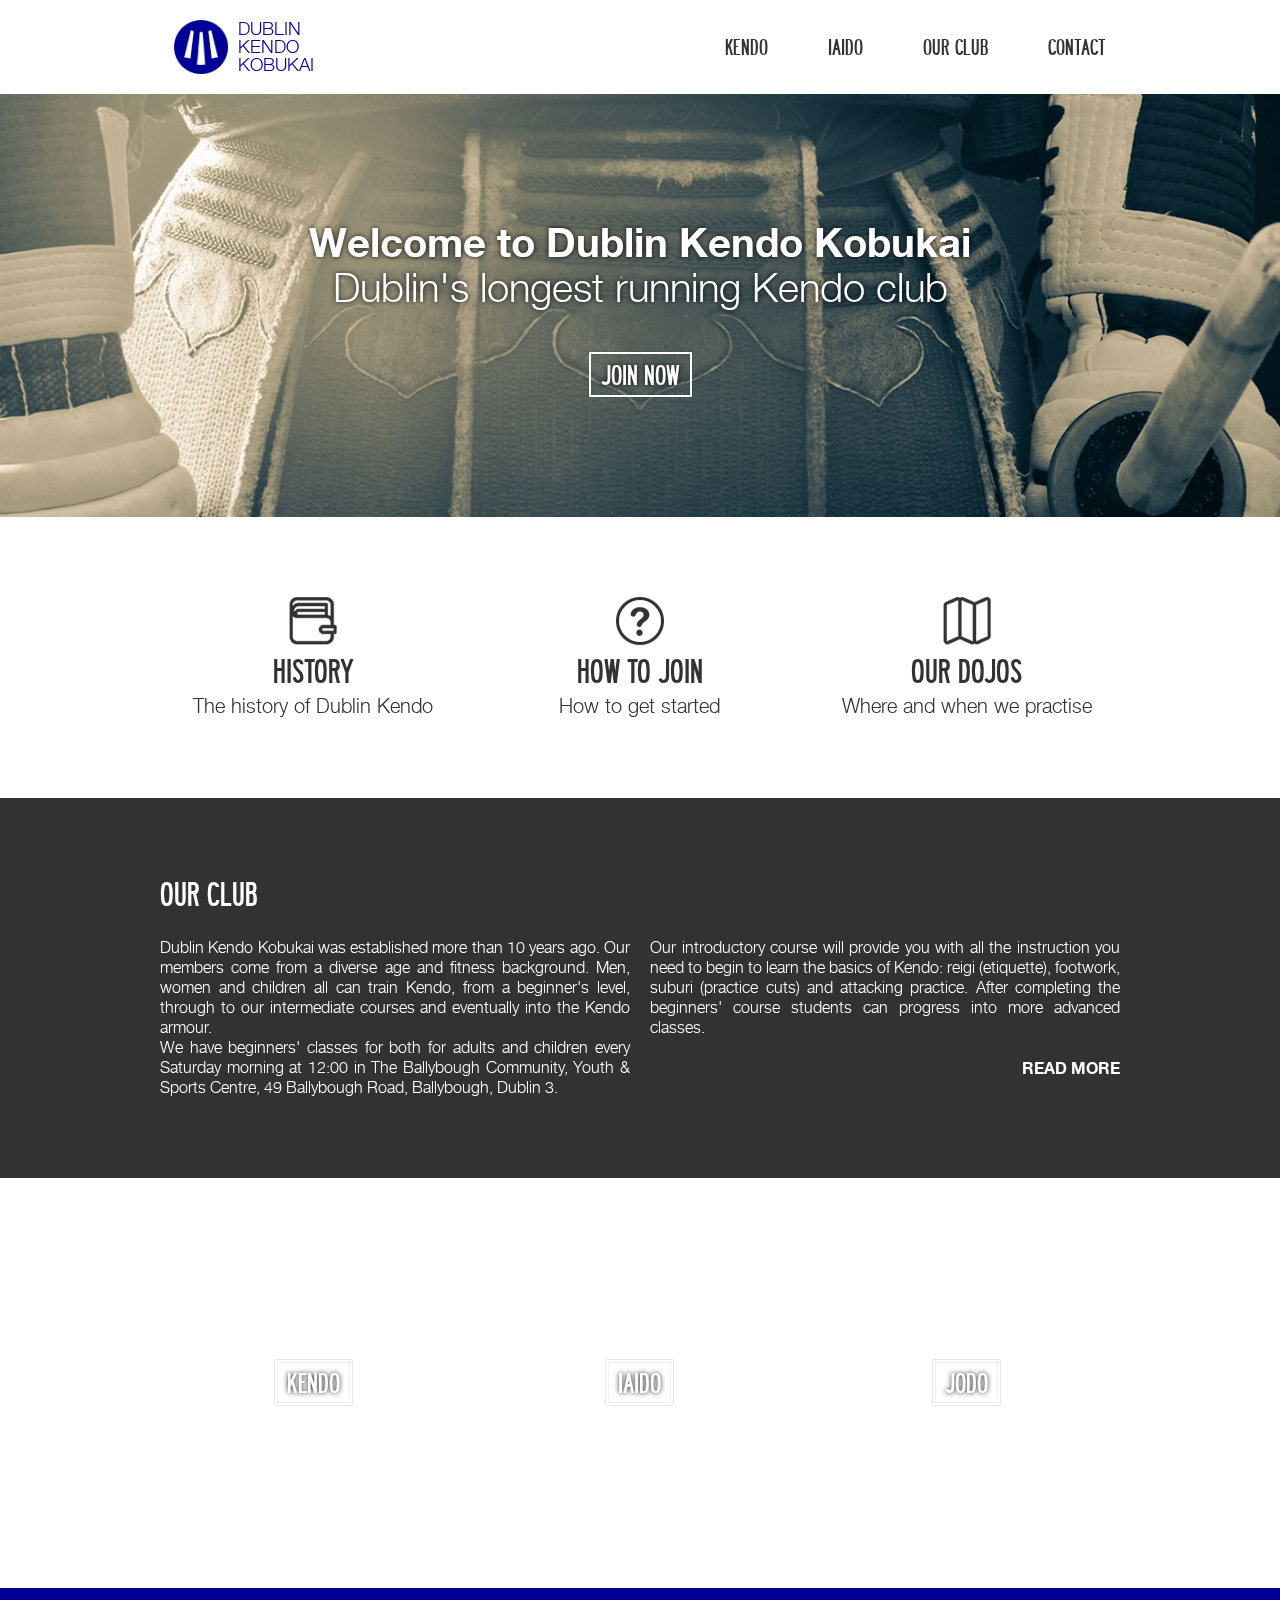
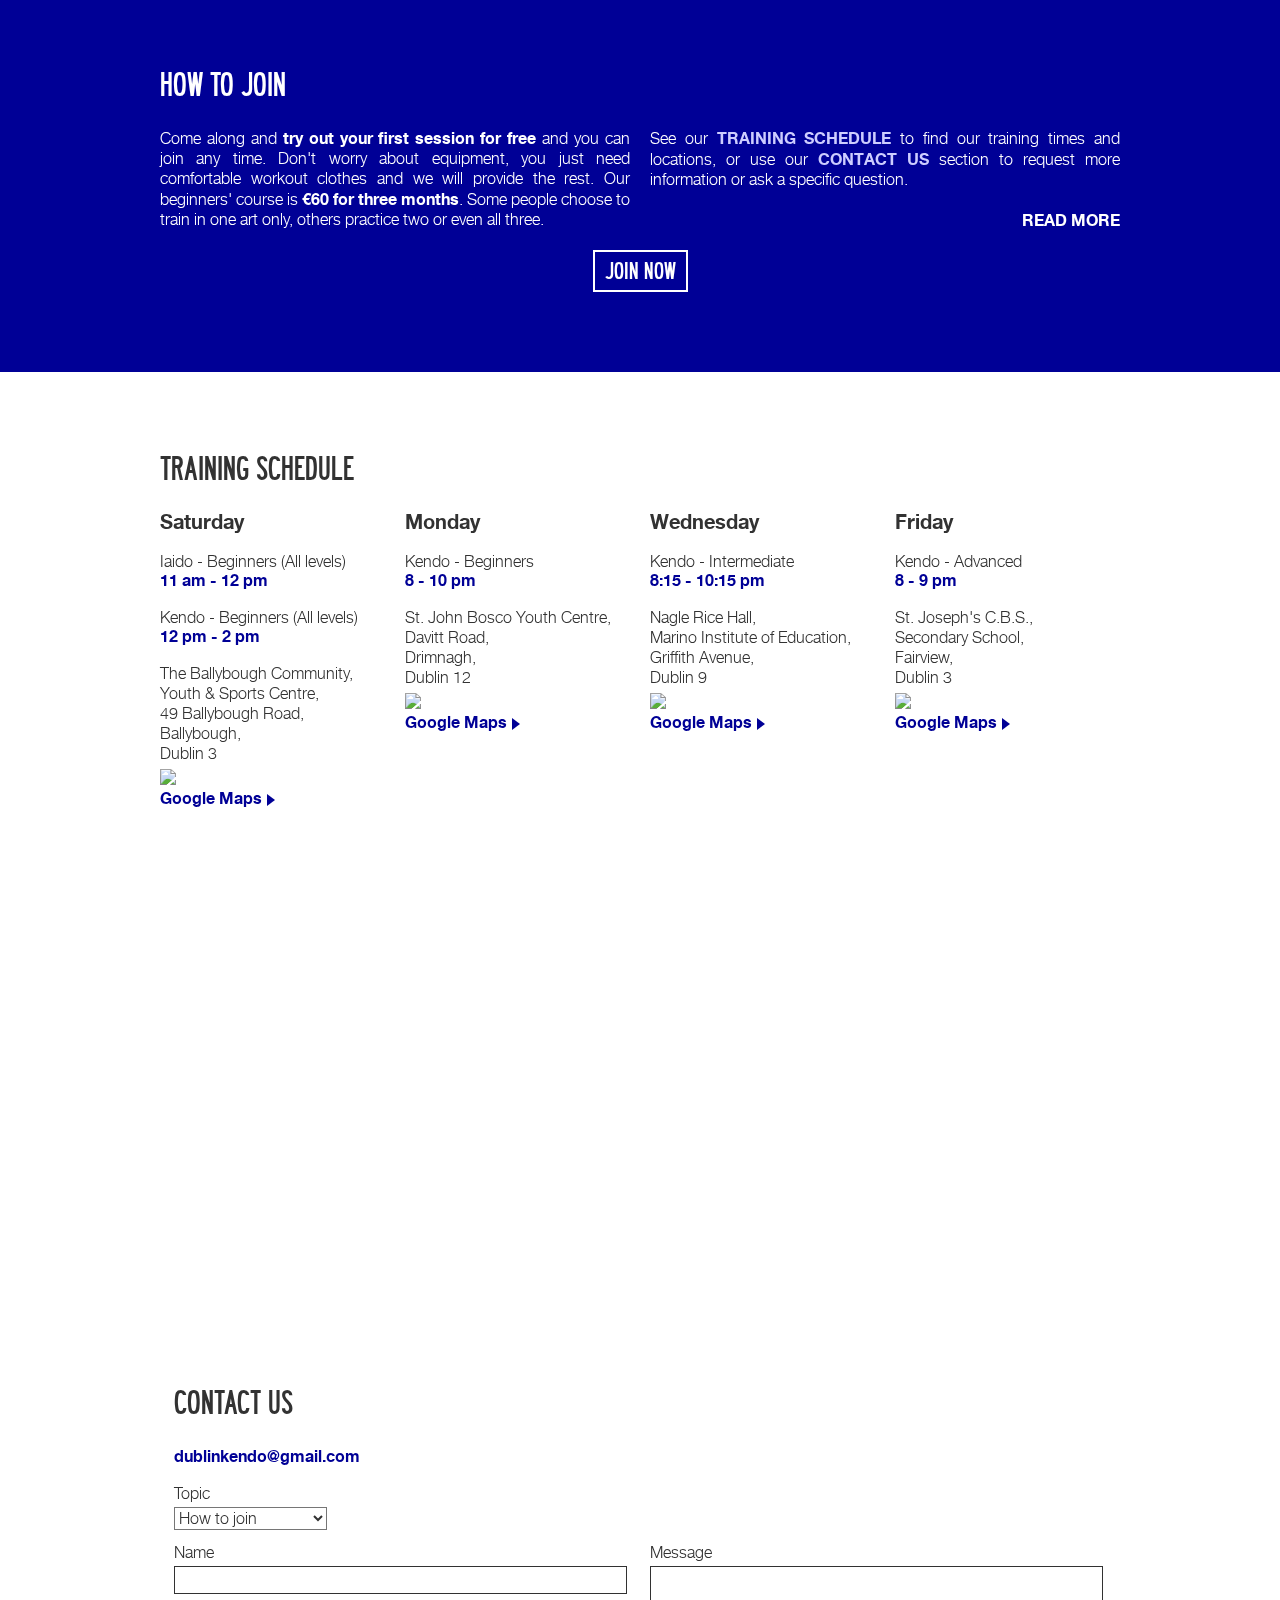
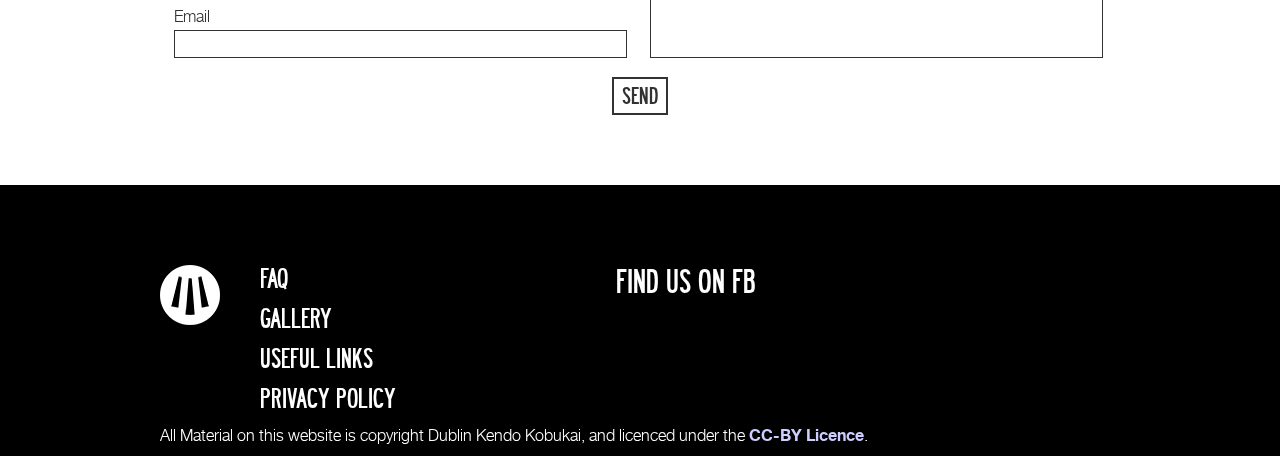
==== commit 3bac8888: "take out Jodo for now (to be reverted)" ====
--- a/index.html
+++ b/index.html
@@ -49,7 +49,7 @@
 						<div id="navigationContainer">
 							<p class="noSelectClick condensedFont fontSize20 floatLeft scrollToClick" scroll-to="martialArts" overlay="kendo">KENDO</p>
 							<p class="noSelectClick condensedFont fontSize20 floatLeft scrollToClick" scroll-to="martialArts" overlay="iaido">IAIDO</p>
-							<p class="noSelectClick condensedFont fontSize20 floatLeft scrollToClick" scroll-to="martialArts" overlay="jodo">JODO</p>
+							<!-- <p class="noSelectClick condensedFont fontSize20 floatLeft scrollToClick" scroll-to="martialArts" overlay="jodo">JODO</p> -->
 							<p class="noSelectClick condensedFont fontSize20 floatLeft scrollToClick" scroll-to="ourClub">OUR CLUB</p>
 							<p class="noSelectClick condensedFont fontSize20 floatLeft scrollToClick" scroll-to="contactUs">CONTACT</p>
 							<div class="clearBoth"></div>
@@ -62,9 +62,9 @@
 					<div id="mobileNavigationContent">
 						<p class="noSelectClick condensedFont fontSize25 textCenter floatLeft scrollToClick" scroll-to="martialArts" overlay="kendo">KENDO</p>
 						<p class="noSelectClick condensedFont fontSize25 textCenter floatLeft scrollToClick" scroll-to="martialArts" overlay="iaido">IAIDO</p>
-						<p class="noSelectClick condensedFont fontSize25 textCenter floatLeft scrollToClick" scroll-to="martialArts" overlay="jodo">JODO</p>
+						<!-- <p class="noSelectClick condensedFont fontSize25 textCenter floatLeft scrollToClick" scroll-to="martialArts" overlay="jodo">JODO</p> -->
 						<p class="noSelectClick condensedFont fontSize25 textCenter floatLeft scrollToClick" scroll-to="ourClub">OUR CLUB</p>
-						<p class="noSelectClick condensedFont fontSize25 textCenter floatLeft scrollToClick" scroll-to="dojos">OUR DOJOS</p>
+						<!-- <p class="noSelectClick condensedFont fontSize25 textCenter floatLeft scrollToClick" scroll-to="dojos">OUR DOJOS</p> -->
 						<p class="noSelectClick condensedFont fontSize25 textCenter floatLeft scrollToClick" scroll-to="contactUs">CONTACT</p>
 						<div class="clearBoth"></div>
 					</div>
@@ -148,7 +148,7 @@
 				</div>
 				<div class="martialArtsImageContainer floatLeft">
 					<div class="contentPadding">
-						<div class="martialArtsImage noSelectClick parallaxContainer overlayClick" overlay="jodo" data-image-src="resources/images/dublin-kendo-background-jodo.jpg" data-natural-width="560" data-natural-height="840" data-parallax="scroll">
+						<div class="martialArtsImage parallaxContainer" data-image-src="resources/images/dublin-kendo-background-jodo.jpg" data-natural-width="560" data-natural-height="840" data-parallax="scroll">
 							<div class="textCenter">
 								<p class="borderButton fontSize25 condensedFont">JODO</p>
 							</div>
--- a/resources/css/main.min.css
+++ b/resources/css/main.min.css
@@ -1 +1 @@
-@font-face{font-family:"helvetica45";src:url("../fonts/helveticaneueltpro_lt-webfont.eot");src:url("../fonts/helveticaneueltpro_lt-webfont.eot?#iefix") format("embedded-opentype"),url("../fonts/helveticaneueltpro_lt-webfont.woff") format("woff"),url("../fonts/helveticaneueltpro_lt-webfont.ttf") format("truetype"),url("../fonts/helveticaneueltpro_lt-webfont.svg#helvetica45") format("svg");font-weight:normal;font-style:normal}@font-face{font-family:"helvetica75";src:url("../fonts/helveticaneueltpro_bd-webfont.eot");src:url("../fonts/helveticaneueltpro_bd-webfont.eot?#iefix") format("embedded-opentype"),url("../fonts/helveticaneueltpro_bd-webfont.woff") format("woff"),url("../fonts/helveticaneueltpro_bd-webfont.ttf") format("truetype"),url("../fonts/helveticaneueltpro_bd-webfont.svg#helvetica75") format("svg");font-weight:normal;font-style:normal}@font-face{font-family:"roadwayregular";src:url("../fonts/roadway-webfont.eot");src:url("../fonts/roadway-webfont.eot?#iefix") format("embedded-opentype"),url("../fonts/roadway-webfont.woff2") format("woff2"),url("../fonts/roadway-webfont.woff") format("woff"),url("../fonts/roadway-webfont.ttf") format("truetype"),url("../fonts/roadway-webfont.svg#roadwayregular") format("svg");font-weight:normal;font-style:normal}body{color:#323232;min-width:320px;background-color:#fff;font-family:"helvetica45", Arial, Helvetica, sans-serif}h1,h2,p{margin:0;padding:0;font-weight:normal}a{text-decoration:none}.section{padding:70px 14px}.contentContainer{margin:0 auto;width:980px}.halfContent{width:50%}.parallaxContainer{background:transparent;background-color:#323232}.noSelectClick{cursor:pointer;-webkit-touch-callout:none;-webkit-user-select:none;-khtml-user-select:none;-moz-user-select:none;-ms-user-select:none;user-select:none}.borderButton{border:2px solid #fff;padding:8px 10px;display:inline-block;-webkit-box-shadow:0px 0px 1px rgba(0,0,0,0.5),inset 0px 0px 1px rgba(0,0,0,0.5);-moz-box-shadow:0px 0px 1px rgba(0,0,0,0.5),inset 0px 0px 1px rgba(0,0,0,0.5);box-shadow:0px 0px 1px rgba(0,0,0,0.5),inset 0px 0px 1px rgba(0,0,0,0.5)}.displayNone{display:none}.backgroundDarkGrey{background-color:#323232}.colorBlue{color:#000096}.colorLightBlue{color:#cdcdff}.condensedFont{font-family:"roadwayregular"}.boldFont{font-family:"helvetica75"}.textCenter{text-align:center}.textJustify{text-align:justify}.textRight{text-align:right}.fontSize16{font-size:16px;line-height:16px}.fontSize16Paragraph{font-size:16px;line-height:20px}.fontSize18{font-size:18px;line-height:18px}.fontSize18Paragraph{font-size:18px;line-height:22px}.fontSize20{font-size:20px;line-height:20px}.fontSize20Paragraph{font-size:20px;line-height:23px}.fontSize22{font-size:22px;line-height:22px}.fontSize25{font-size:25px;line-height:25px}.fontSize30{font-size:30px;line-height:30px}.fontSize40{font-size:40px;line-height:40px}.marginAuto{margin:0 auto}.marginBottom5{margin-bottom:5px}.marginBottom10{margin-bottom:10px}.marginBottom15{margin-bottom:15px}.marginBottom20{margin-bottom:20px}.marginBottom30{margin-bottom:30px}.marginBottom70{margin-bottom:70px}.floatLeft{float:left}.floatRight{float:right}.clearBoth{clear:both}.contentPadding{padding:10px}.shortContentPadding{padding:5px 10px}.posRel{position:relative}.overflowHidden{overflow:hidden}.linkTriangle16{width:0;height:0;border-top:6px solid transparent;border-bottom:6px solid transparent;border-left:8px solid #000096;margin:4px 0 0 5px}.moreTriangle{width:0;height:0;border-top:6px solid transparent;border-bottom:6px solid transparent;border-left:8px solid #fff;margin:4px 0 0 5px}.backTriangle{width:0;height:0;border-top:6px solid transparent;border-bottom:6px solid transparent;border-right:8px solid #fff;margin:4px 5px 0 0}#scrollToTop{position:fixed;bottom:10px;right:10px;width:40px;height:40px;z-index:10}#header #mobileNavigation{visibility:hidden;width:100%;min-width:320px;position:absolute;top:59px;left:0}#header #mobileNavigation #mobileNavigationArrow{margin-right:22px;width:0;height:0;border-left:15px solid transparent;border-right:15px solid transparent;border-bottom:15px solid #000096}#header #mobileNavigation #mobileNavigationContent{margin-top:15px;background-color:#000096;color:#fff;padding:0 5%}#header #mobileNavigation #mobileNavigationContent p{width:33.333%;margin:0;padding:15px 0}#header #headerContent{padding:20px 14px 20px 24px}#header #headerContent #clubHeaderLogo:link,#header #headerContent #clubHeaderLogo:visited,#header #headerContent #clubHeaderLogo:hover,#header #headerContent #clubHeaderLogo:focus,#header #headerContent #clubHeaderLogo:active{color:#000096}#header #headerContent #clubHeaderLogo img{width:54px;height:54px}#header #headerContent #clubHeaderLogo h1{padding-left:10px}#header #headerContent #mobileButton{height:36px;width:34px;margin:6px 4px 0 0;padding:6px 6px 0 6px}#header #headerContent #mobileButton div{background-color:#323232;width:34px;height:6px;margin:0 0 6px 0;-webkit-border-radius:12px;-moz-border-radius:12px;border-radius:12px}#header #headerContent #navigation p{padding:10px;margin:7px 0 7px 40px}#header #headerContent #navigation p:first-child{margin-left:0}#welcome h2,#welcome p{text-shadow:0px 0px 5px rgba(0,0,0,0.9)}#welcome h2{margin:58px 0 5px 0}#welcome .borderButton{margin:45px 0 50px 0}#iconLinks .iconLinksItem{width:29.333%;padding:10px 2%}#iconLinks #dateText{padding-top:18px}#iconLinks .homeIcons{width:48px;height:48px;background-image:url(../images/icons.png);background-position:0 0;background-repeat:no-repeat}#iconLinks .homeIcon1{background-position:0 0}#iconLinks .homeIcon2{background-position:-48px 0}#iconLinks .homeIcon3{background-position:-96px 0}#iconLinks .homeIcon4{background-position:-144px 0}#ourClub{background-color:#323232}#ourClub .fb-like{display:block;padding:16px 0 0 5px}#martialArts p{text-shadow:0px 0px 5px rgba(0,0,0,0.9)}#martialArts .martialArtsImageContainer{width:33.333%}#martialArts .martialArtsImageContainer .martialArtsImage{height:250px}#martialArts .martialArtsImageContainer .martialArtsImage p{margin-top:102px}#howToJoin{background-color:#000096}#howToJoin .howToJoinJoinButton{border:2px solid #fff;padding:8px 10px;display:inline-block}#seiza{min-height:280px}#dojos .locations{width:25%}#dojos .locations .mapImages{width:100%;display:block;margin:5px 0}#contactUs{background-color:#fff}#contactUs .contactUsTop{padding:70px 14px 0 14px}#contactUs .contactUsBottom{padding:0 14px 70px 14px}#contactUs a{color:#000096;text-decoration:none}#contactUs #contactUsFeedback{color:#fff;background-color:#d75452}#contactUs select,#contactUs input,#contactUs textarea,#contactUs #submitButton{background-color:#fff}#contactUs select{cursor:pointer}#contactUs input,#contactUs textarea{border:1px solid #323232;width:96%;padding:3px 1% 3px 2%}#contactUs input{height:20px}#contactUs textarea{resize:none;height:84px}#contactUs #submitButton{color:#323232;border:2px solid #323232;padding:6px 8px;display:inline-block}#contactUs #contactUsLoading{padding:1px}#footer{background-color:#000;padding:70px 14px 0 14px}#footer #footerLinks #footerLogo{position:absolute;left:0;top:0}#footer #footerLinks #footerLinksInner{padding-left:100px}#footer #footerFacebook{width:504px;overflow:hidden}#welcome,#ourClub,#martialArts,#news,#howToJoin,#footer{color:#fff}#kendoOverlay{display:none;z-index:20;position:fixed;top:0;left:0;min-width:320px;width:100%;height:100%;color:#ffffff;overflow:hidden}#kendoOverlay #kendoOverlayContentPadding{padding:10px 14px 70px 14px;text-align:justify}#kendoOverlay #kendoOverlayContentPadding a{text-decoration:none}#kendoOverlay #kendoOverlayContentPadding img{display:block;width:100%}#kendoOverlay #kendoOverlayContentPadding #closeXGrey,#kendoOverlay #kendoOverlayContentPadding #closeXWhite{margin:6px 10px 6px 0;width:48px;height:48px}#kendoOverlay #kendoOverlayContentPadding #closeXGrey{display:none}#kendoOverlay #kendoOverlayContentPadding #closeXWhite{display:inline}#kendoOverlay #kendoOverlayContentPadding .documentIcon{width:13px;height:16px;background-image:url(../images/document-icon.png);background-position:0 0;background-repeat:no-repeat;position:absolute;top:5px;left:10px}#kendoOverlay #kendoOverlayContentPadding .documentText{padding-left:18px}#kendoOverlay #kendoOverlayContentPadding .block75{width:75%}#kendoOverlay #kendoOverlayContentPadding .block66{width:66.666%}#kendoOverlay #kendoOverlayContentPadding .block50{width:50%}#kendoOverlay #kendoOverlayContentPadding .block33{width:33.333%}#kendoOverlay #kendoOverlayContentPadding .block25{width:25%}#kendoOverlay.blueOverlay{background-color:#000096}#kendoOverlay.blackOverlay{background-color:#000000}#kendoOverlay.greyOverlay{background-color:#323232}#kendoOverlay.whiteOverlay{background-color:#ffffff;color:#323232}#kendoOverlay.whiteOverlay #closeXGrey{display:inline !important}#kendoOverlay.whiteOverlay #closeXWhite{display:none !important}#kendoOverlay.whiteOverlay .documentIcon{background-position:-15px 0 !important}#kendoOverlay.blueOverlay .colorBlue,#kendoOverlay.blackOverlay .colorBlue,#kendoOverlay.greyOverlay .colorBlue{color:#cdcdff}#kendoOverlay.blueOverlay .linkTriangle16,#kendoOverlay.blackOverlay .linkTriangle16,#kendoOverlay.greyOverlay .linkTriangle16{border-left-color:#cdcdff}@media only screen and (min-width: 1200px){#scrollToTop{position:fixed;bottom:30px;left:50%;margin-left:520px;width:48px;height:48px}}@media only screen and (max-width: 1019px){.contentContainer{width:100%}#contactUs #contactUsFeedback{padding:0 14px}#footer #footerLinks #footerLinksInner{padding-left:90px}#footer #footerFacebook{width:64%}#kendoOverlay #kendoOverlayContentPadding .block75{width:50%}#kendoOverlay #kendoOverlayContentPadding .block25{width:50%}}@media only screen and (max-width: 767px){.section{padding:50px 14px}#footer{padding:50px 14px 0 10px}.clearBothLessThan768{clear:both}#header #mobileNavigation{visibility:visible}#header #headerContent{padding:10px 10px 10px 20px}#header #headerContent #mobileButton{display:inline}#header #headerContent #navigation{display:none}#welcome h2{margin:0 0 10px 0}#welcome .borderButton{margin:20px 0 0 0}#dojos .locations{width:50%}#contactUs .contactUsTop{padding:50px 14px 0 14px}#contactUs .contactUsBottom{padding:0 14px 50px 14px}#footer #footerLinks #footerLinksInner{padding:80px 0 0 0}#footer #footerFacebook{width:70%}#kendoOverlay #kendoOverlayContentPadding{padding:10px 14px 40px 14px}#kendoOverlay #kendoOverlayContentPadding #closeXGrey,#kendoOverlay #kendoOverlayContentPadding #closeXWhite{margin:0 10px;width:40px;height:40px}#kendoOverlay #kendoOverlayContentPadding h2{padding-right:60px}#kendoOverlay #kendoOverlayContentPadding #closeButtonClear{display:none}}@media only screen and (max-width: 599px){.section{padding:30px 14px}#contactUs .contactUsTop{padding:30px 14px 0 14px}#contactUs .contactUsBottom{padding:0 14px 30px 14px}#footer{padding:30px 14px 0 14px}.halfContent{width:100%}.textJustify{text-align:left}#iconLinks .iconLinksItem{width:94%;padding:21px 3%}#martialArts .martialArtsImageContainer{width:100%}#dojos .locations{width:100%}#footer #footerLinks{width:100%}#footer #footerLinks #footerLinksInner{padding:0 0 0 80px}#footer #footerLinks #footerLinksInner h2{text-align:right}#footer #footerFacebook{width:100%}#kendoOverlay #kendoOverlayContentPadding{text-align:left}#kendoOverlay #kendoOverlayContentPadding .block75,#kendoOverlay #kendoOverlayContentPadding .block66,#kendoOverlay #kendoOverlayContentPadding .block50,#kendoOverlay #kendoOverlayContentPadding .block33,#kendoOverlay #kendoOverlayContentPadding .block25{width:100%}}@media only screen and (max-width: 479px){.section{padding:20px 14px}#contactUs .contactUsTop{padding:20px 14px 0 14px}#contactUs .contactUsBottom{padding:0 14px 20px 14px}#footer{padding:20px 14px 10px 14px}#header #mobileNavigation #mobileNavigationContent{padding:6px 10%}#header #mobileNavigation #mobileNavigationContent p{width:50%}}#footerFacebook #fb-root{display:none}#footerFacebook .fb_iframe_widget,#footerFacebook .fb_iframe_widget span,#footerFacebook .fb_iframe_widget span iframe[style]{width:100% !important}
+@font-face{font-family:"helvetica45";src:url("../fonts/helveticaneueltpro_lt-webfont.eot");src:url("../fonts/helveticaneueltpro_lt-webfont.eot?#iefix") format("embedded-opentype"),url("../fonts/helveticaneueltpro_lt-webfont.woff") format("woff"),url("../fonts/helveticaneueltpro_lt-webfont.ttf") format("truetype"),url("../fonts/helveticaneueltpro_lt-webfont.svg#helvetica45") format("svg");font-weight:normal;font-style:normal}@font-face{font-family:"helvetica75";src:url("../fonts/helveticaneueltpro_bd-webfont.eot");src:url("../fonts/helveticaneueltpro_bd-webfont.eot?#iefix") format("embedded-opentype"),url("../fonts/helveticaneueltpro_bd-webfont.woff") format("woff"),url("../fonts/helveticaneueltpro_bd-webfont.ttf") format("truetype"),url("../fonts/helveticaneueltpro_bd-webfont.svg#helvetica75") format("svg");font-weight:normal;font-style:normal}@font-face{font-family:"roadwayregular";src:url("../fonts/roadway-webfont.eot");src:url("../fonts/roadway-webfont.eot?#iefix") format("embedded-opentype"),url("../fonts/roadway-webfont.woff2") format("woff2"),url("../fonts/roadway-webfont.woff") format("woff"),url("../fonts/roadway-webfont.ttf") format("truetype"),url("../fonts/roadway-webfont.svg#roadwayregular") format("svg");font-weight:normal;font-style:normal}body{color:#323232;min-width:320px;background-color:#fff;font-family:"helvetica45", Arial, Helvetica, sans-serif}h1,h2,p{margin:0;padding:0;font-weight:normal}a{text-decoration:none}.section{padding:70px 14px}.contentContainer{margin:0 auto;width:980px}.halfContent{width:50%}.parallaxContainer{background:transparent;background-color:#323232}.noSelectClick{cursor:pointer;-webkit-touch-callout:none;-webkit-user-select:none;-khtml-user-select:none;-moz-user-select:none;-ms-user-select:none;user-select:none}.borderButton{border:2px solid #fff;padding:8px 10px;display:inline-block;-webkit-box-shadow:0px 0px 1px rgba(0,0,0,0.5),inset 0px 0px 1px rgba(0,0,0,0.5);-moz-box-shadow:0px 0px 1px rgba(0,0,0,0.5),inset 0px 0px 1px rgba(0,0,0,0.5);box-shadow:0px 0px 1px rgba(0,0,0,0.5),inset 0px 0px 1px rgba(0,0,0,0.5)}.displayNone{display:none}.backgroundDarkGrey{background-color:#323232}.colorBlue{color:#000096}.colorLightBlue{color:#cdcdff}.condensedFont{font-family:"roadwayregular"}.boldFont{font-family:"helvetica75"}.textCenter{text-align:center}.textJustify{text-align:justify}.textRight{text-align:right}.fontSize16{font-size:16px;line-height:16px}.fontSize16Paragraph{font-size:16px;line-height:20px}.fontSize18{font-size:18px;line-height:18px}.fontSize18Paragraph{font-size:18px;line-height:22px}.fontSize20{font-size:20px;line-height:20px}.fontSize20Paragraph{font-size:20px;line-height:23px}.fontSize22{font-size:22px;line-height:22px}.fontSize25{font-size:25px;line-height:25px}.fontSize30{font-size:30px;line-height:30px}.fontSize40{font-size:40px;line-height:40px}.marginAuto{margin:0 auto}.marginBottom5{margin-bottom:5px}.marginBottom10{margin-bottom:10px}.marginBottom15{margin-bottom:15px}.marginBottom20{margin-bottom:20px}.marginBottom30{margin-bottom:30px}.marginBottom70{margin-bottom:70px}.floatLeft{float:left}.floatRight{float:right}.clearBoth{clear:both}.contentPadding{padding:10px}.shortContentPadding{padding:5px 10px}.posRel{position:relative}.overflowHidden{overflow:hidden}.linkTriangle16{width:0;height:0;border-top:6px solid transparent;border-bottom:6px solid transparent;border-left:8px solid #000096;margin:4px 0 0 5px}.moreTriangle{width:0;height:0;border-top:6px solid transparent;border-bottom:6px solid transparent;border-left:8px solid #fff;margin:4px 0 0 5px}.backTriangle{width:0;height:0;border-top:6px solid transparent;border-bottom:6px solid transparent;border-right:8px solid #fff;margin:4px 5px 0 0}#scrollToTop{position:fixed;bottom:10px;right:10px;width:40px;height:40px;z-index:10}#header #mobileNavigation{visibility:hidden;width:100%;min-width:320px;position:absolute;top:59px;left:0}#header #mobileNavigation #mobileNavigationArrow{margin-right:22px;width:0;height:0;border-left:15px solid transparent;border-right:15px solid transparent;border-bottom:15px solid #000096}#header #mobileNavigation #mobileNavigationContent{margin-top:15px;background-color:#000096;color:#fff;padding:0 5%}#header #mobileNavigation #mobileNavigationContent p{width:25%;margin:0;padding:15px 0}#header #headerContent{padding:20px 14px 20px 24px}#header #headerContent #clubHeaderLogo:link,#header #headerContent #clubHeaderLogo:visited,#header #headerContent #clubHeaderLogo:hover,#header #headerContent #clubHeaderLogo:focus,#header #headerContent #clubHeaderLogo:active{color:#000096}#header #headerContent #clubHeaderLogo img{width:54px;height:54px}#header #headerContent #clubHeaderLogo h1{padding-left:10px}#header #headerContent #mobileButton{height:36px;width:34px;margin:6px 4px 0 0;padding:6px 6px 0 6px}#header #headerContent #mobileButton div{background-color:#323232;width:34px;height:6px;margin:0 0 6px 0;-webkit-border-radius:12px;-moz-border-radius:12px;border-radius:12px}#header #headerContent #navigation p{padding:10px;margin:7px 0 7px 40px}#header #headerContent #navigation p:first-child{margin-left:0}#welcome h2,#welcome p{text-shadow:0px 0px 5px rgba(0,0,0,0.9)}#welcome h2{margin:58px 0 5px 0}#welcome .borderButton{margin:45px 0 50px 0}#iconLinks .iconLinksItem{width:29.333%;padding:10px 2%}#iconLinks #dateText{padding-top:18px}#iconLinks .homeIcons{width:48px;height:48px;background-image:url(../images/icons.png);background-position:0 0;background-repeat:no-repeat}#iconLinks .homeIcon1{background-position:0 0}#iconLinks .homeIcon2{background-position:-48px 0}#iconLinks .homeIcon3{background-position:-96px 0}#iconLinks .homeIcon4{background-position:-144px 0}#ourClub{background-color:#323232}#ourClub .fb-like{display:block;padding:16px 0 0 5px}#martialArts p{text-shadow:0px 0px 5px rgba(0,0,0,0.9)}#martialArts .martialArtsImageContainer{width:33.333%}#martialArts .martialArtsImageContainer .martialArtsImage{height:250px}#martialArts .martialArtsImageContainer .martialArtsImage p{margin-top:102px}#howToJoin{background-color:#000096}#howToJoin .howToJoinJoinButton{border:2px solid #fff;padding:8px 10px;display:inline-block}#seiza{min-height:280px}#dojos .locations{width:25%}#dojos .locations .mapImages{width:100%;display:block;margin:5px 0}#contactUs{background-color:#fff}#contactUs .contactUsTop{padding:70px 14px 0 14px}#contactUs .contactUsBottom{padding:0 14px 70px 14px}#contactUs a{color:#000096;text-decoration:none}#contactUs #contactUsFeedback{color:#fff;background-color:#d75452}#contactUs select,#contactUs input,#contactUs textarea,#contactUs #submitButton{background-color:#fff}#contactUs select{cursor:pointer}#contactUs input,#contactUs textarea{border:1px solid #323232;width:96%;padding:3px 1% 3px 2%}#contactUs input{height:20px}#contactUs textarea{resize:none;height:84px}#contactUs #submitButton{color:#323232;border:2px solid #323232;padding:6px 8px;display:inline-block}#contactUs #contactUsLoading{padding:1px}#footer{background-color:#000;padding:70px 14px 0 14px}#footer #footerLinks #footerLogo{position:absolute;left:0;top:0}#footer #footerLinks #footerLinksInner{padding-left:100px}#footer #footerFacebook{width:504px;overflow:hidden}#welcome,#ourClub,#martialArts,#news,#howToJoin,#footer{color:#fff}#kendoOverlay{display:none;z-index:20;position:fixed;top:0;left:0;min-width:320px;width:100%;height:100%;color:#ffffff;overflow:hidden}#kendoOverlay #kendoOverlayContentPadding{padding:10px 14px 70px 14px;text-align:justify}#kendoOverlay #kendoOverlayContentPadding a{text-decoration:none}#kendoOverlay #kendoOverlayContentPadding img{display:block;width:100%}#kendoOverlay #kendoOverlayContentPadding #closeXGrey,#kendoOverlay #kendoOverlayContentPadding #closeXWhite{margin:6px 10px 6px 0;width:48px;height:48px}#kendoOverlay #kendoOverlayContentPadding #closeXGrey{display:none}#kendoOverlay #kendoOverlayContentPadding #closeXWhite{display:inline}#kendoOverlay #kendoOverlayContentPadding .documentIcon{width:13px;height:16px;background-image:url(../images/document-icon.png);background-position:0 0;background-repeat:no-repeat;position:absolute;top:5px;left:10px}#kendoOverlay #kendoOverlayContentPadding .documentText{padding-left:18px}#kendoOverlay #kendoOverlayContentPadding .block75{width:75%}#kendoOverlay #kendoOverlayContentPadding .block66{width:66.666%}#kendoOverlay #kendoOverlayContentPadding .block50{width:50%}#kendoOverlay #kendoOverlayContentPadding .block33{width:33.333%}#kendoOverlay #kendoOverlayContentPadding .block25{width:25%}#kendoOverlay.blueOverlay{background-color:#000096}#kendoOverlay.blackOverlay{background-color:#000000}#kendoOverlay.greyOverlay{background-color:#323232}#kendoOverlay.whiteOverlay{background-color:#ffffff;color:#323232}#kendoOverlay.whiteOverlay #closeXGrey{display:inline !important}#kendoOverlay.whiteOverlay #closeXWhite{display:none !important}#kendoOverlay.whiteOverlay .documentIcon{background-position:-15px 0 !important}#kendoOverlay.blueOverlay .colorBlue,#kendoOverlay.blackOverlay .colorBlue,#kendoOverlay.greyOverlay .colorBlue{color:#cdcdff}#kendoOverlay.blueOverlay .linkTriangle16,#kendoOverlay.blackOverlay .linkTriangle16,#kendoOverlay.greyOverlay .linkTriangle16{border-left-color:#cdcdff}@media only screen and (min-width: 1200px){#scrollToTop{position:fixed;bottom:30px;left:50%;margin-left:520px;width:48px;height:48px}}@media only screen and (max-width: 1019px){.contentContainer{width:100%}#contactUs #contactUsFeedback{padding:0 14px}#footer #footerLinks #footerLinksInner{padding-left:90px}#footer #footerFacebook{width:64%}#kendoOverlay #kendoOverlayContentPadding .block75{width:50%}#kendoOverlay #kendoOverlayContentPadding .block25{width:50%}}@media only screen and (max-width: 767px){.section{padding:50px 14px}#footer{padding:50px 14px 0 10px}.clearBothLessThan768{clear:both}#header #mobileNavigation{visibility:visible}#header #headerContent{padding:10px 10px 10px 20px}#header #headerContent #mobileButton{display:inline}#header #headerContent #navigation{display:none}#welcome h2{margin:0 0 10px 0}#welcome .borderButton{margin:20px 0 0 0}#dojos .locations{width:50%}#contactUs .contactUsTop{padding:50px 14px 0 14px}#contactUs .contactUsBottom{padding:0 14px 50px 14px}#footer #footerLinks #footerLinksInner{padding:80px 0 0 0}#footer #footerFacebook{width:70%}#kendoOverlay #kendoOverlayContentPadding{padding:10px 14px 40px 14px}#kendoOverlay #kendoOverlayContentPadding #closeXGrey,#kendoOverlay #kendoOverlayContentPadding #closeXWhite{margin:0 10px;width:40px;height:40px}#kendoOverlay #kendoOverlayContentPadding h2{padding-right:60px}#kendoOverlay #kendoOverlayContentPadding #closeButtonClear{display:none}}@media only screen and (max-width: 599px){.section{padding:30px 14px}#contactUs .contactUsTop{padding:30px 14px 0 14px}#contactUs .contactUsBottom{padding:0 14px 30px 14px}#footer{padding:30px 14px 0 14px}.halfContent{width:100%}.textJustify{text-align:left}#iconLinks .iconLinksItem{width:94%;padding:21px 3%}#martialArts .martialArtsImageContainer{width:100%}#dojos .locations{width:100%}#footer #footerLinks{width:100%}#footer #footerLinks #footerLinksInner{padding:0 0 0 80px}#footer #footerLinks #footerLinksInner h2{text-align:right}#footer #footerFacebook{width:100%}#kendoOverlay #kendoOverlayContentPadding{text-align:left}#kendoOverlay #kendoOverlayContentPadding .block75,#kendoOverlay #kendoOverlayContentPadding .block66,#kendoOverlay #kendoOverlayContentPadding .block50,#kendoOverlay #kendoOverlayContentPadding .block33,#kendoOverlay #kendoOverlayContentPadding .block25{width:100%}}@media only screen and (max-width: 479px){.section{padding:20px 14px}#contactUs .contactUsTop{padding:20px 14px 0 14px}#contactUs .contactUsBottom{padding:0 14px 20px 14px}#footer{padding:20px 14px 10px 14px}#header #mobileNavigation #mobileNavigationContent{padding:6px 10%}#header #mobileNavigation #mobileNavigationContent p{width:50%}}#footerFacebook #fb-root{display:none}#footerFacebook .fb_iframe_widget,#footerFacebook .fb_iframe_widget span,#footerFacebook .fb_iframe_widget span iframe[style]{width:100% !important}
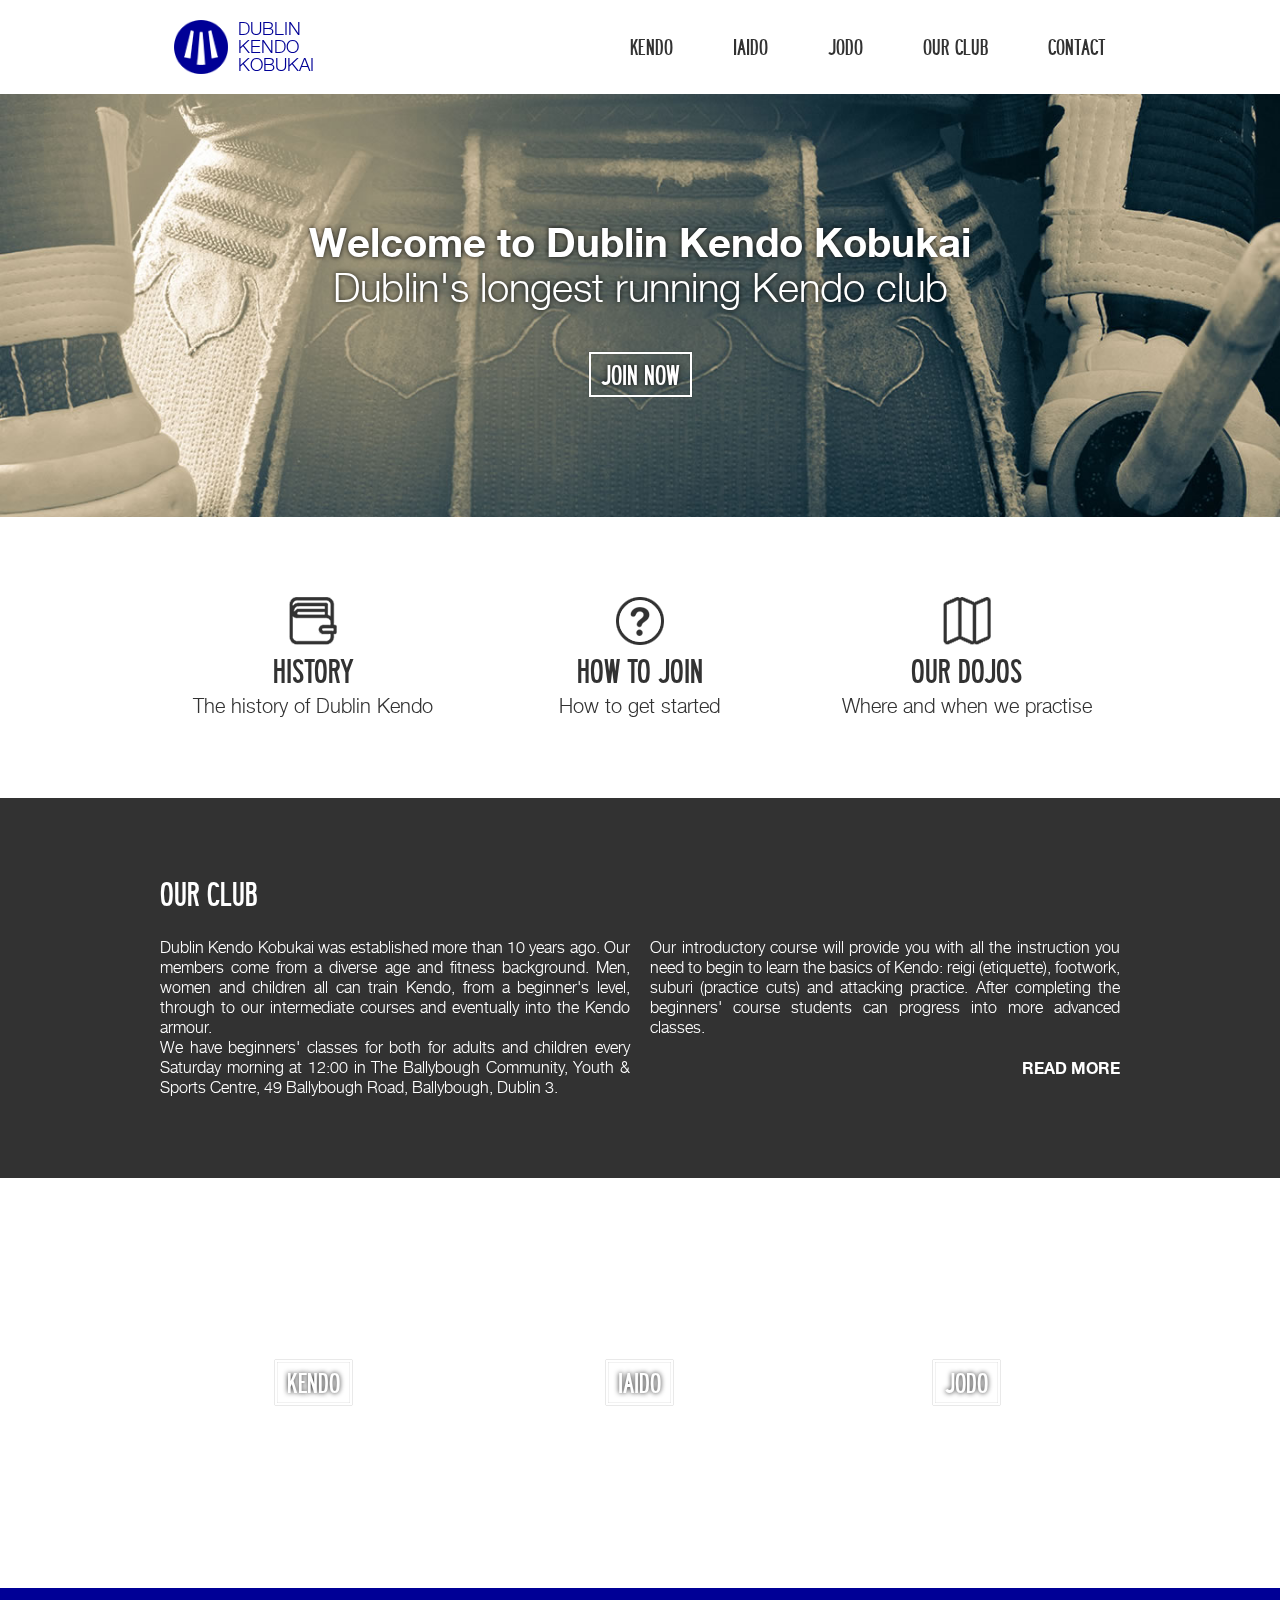
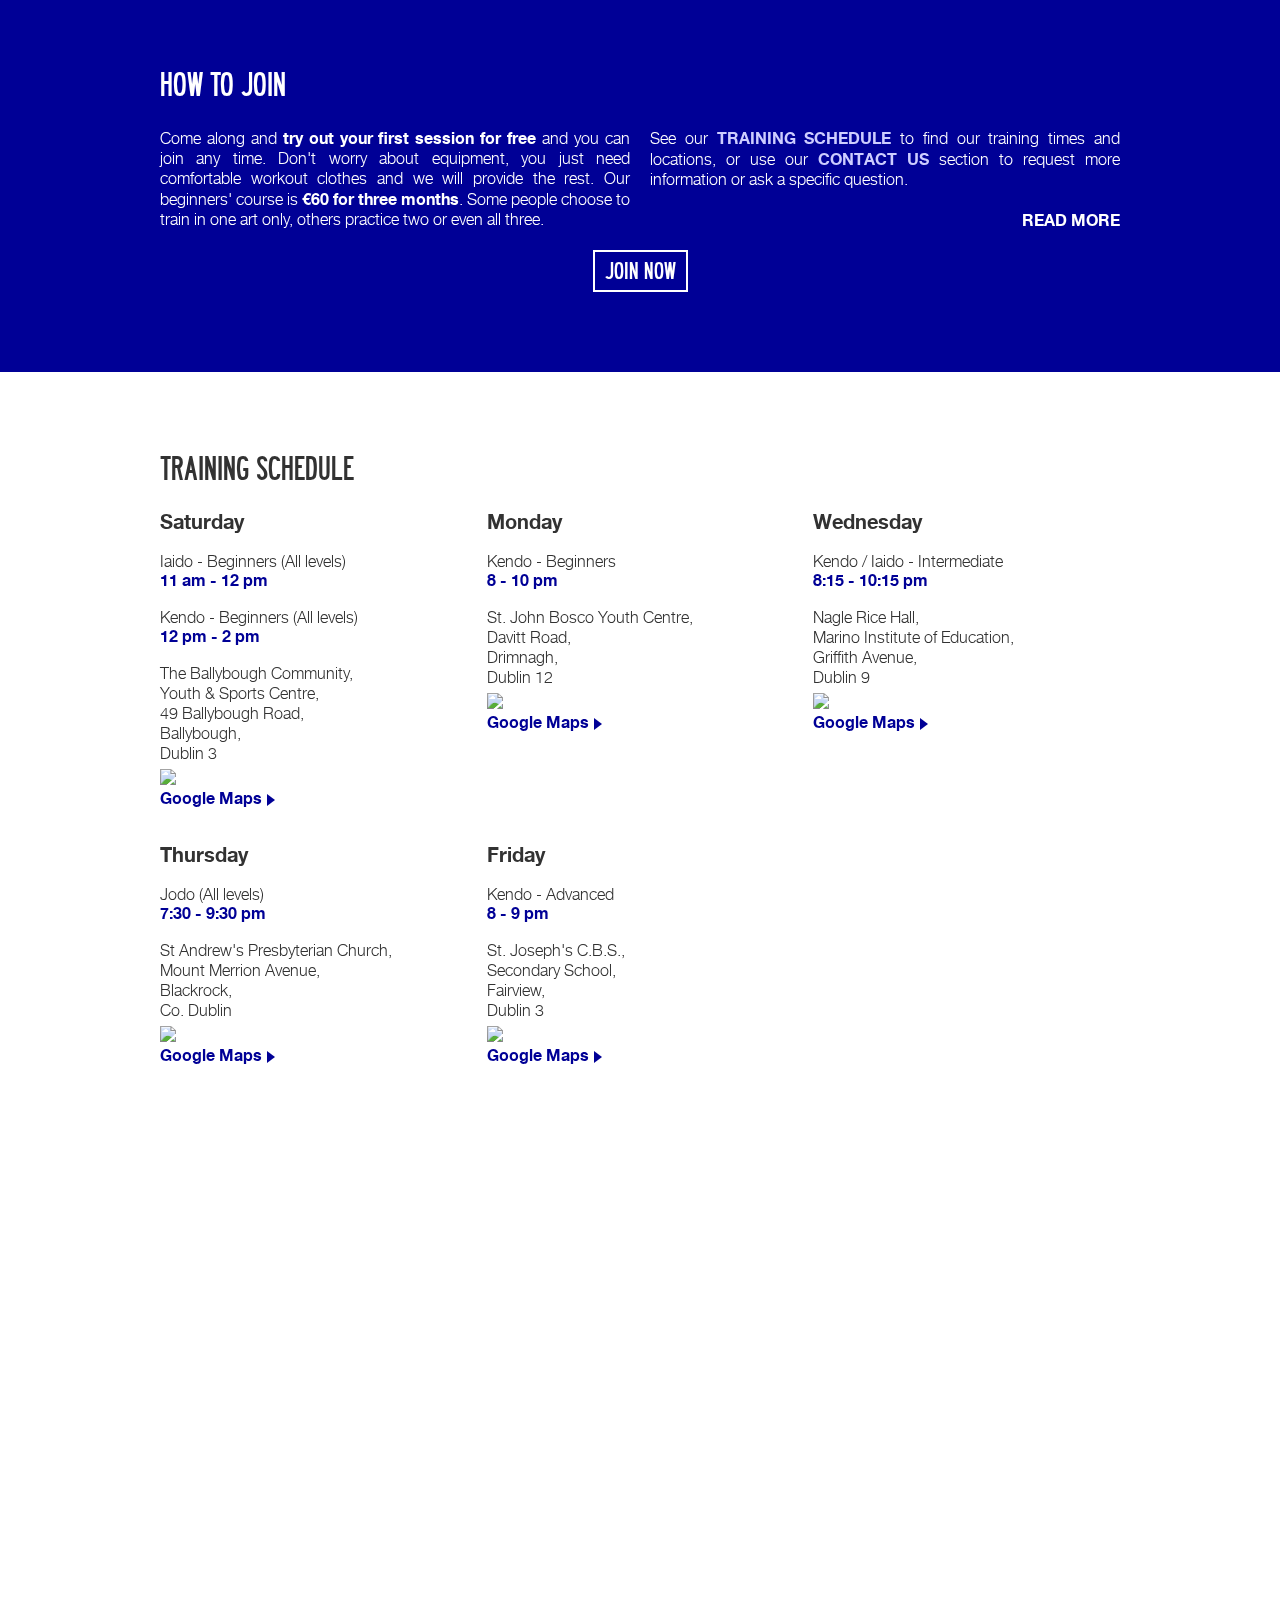
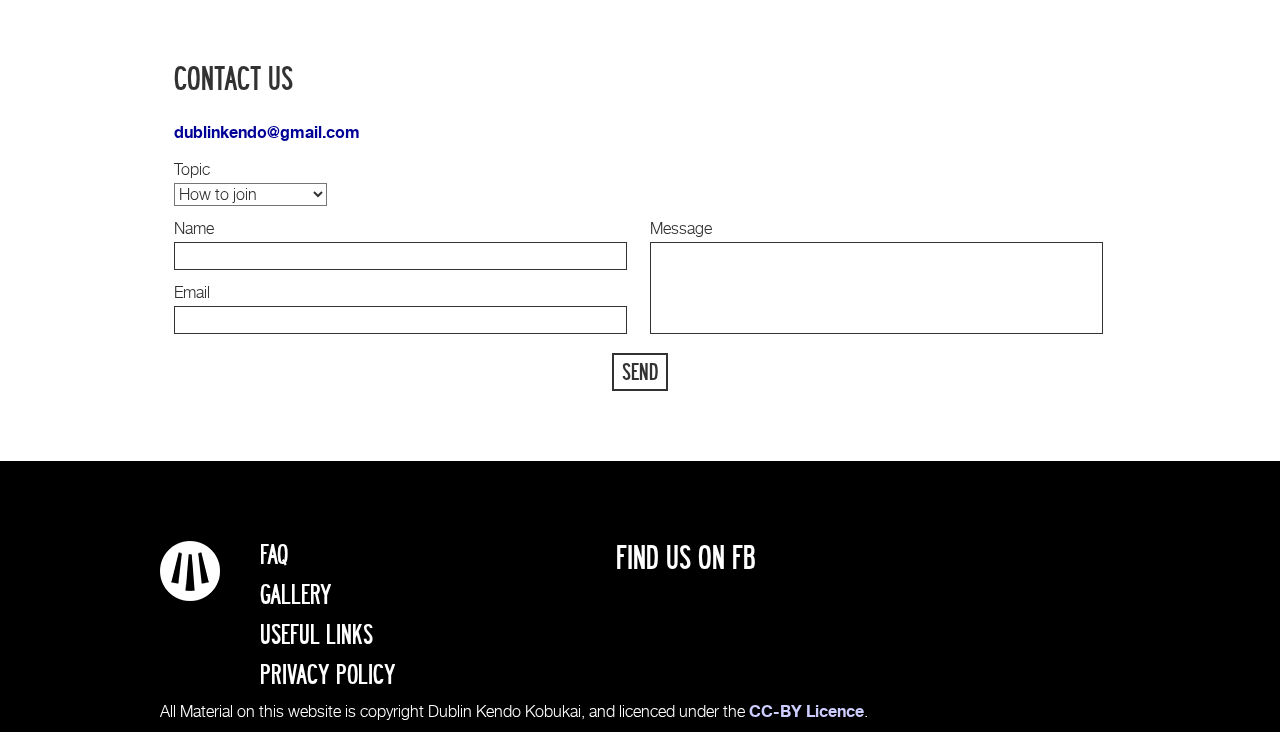
==== commit 208232c7: "Add Jodo times and overlay" ====
--- a/index.html
+++ b/index.html
@@ -49,7 +49,7 @@
 						<div id="navigationContainer">
 							<p class="noSelectClick condensedFont fontSize20 floatLeft scrollToClick" scroll-to="martialArts" overlay="kendo">KENDO</p>
 							<p class="noSelectClick condensedFont fontSize20 floatLeft scrollToClick" scroll-to="martialArts" overlay="iaido">IAIDO</p>
-							<!-- <p class="noSelectClick condensedFont fontSize20 floatLeft scrollToClick" scroll-to="martialArts" overlay="jodo">JODO</p> -->
+							<p class="noSelectClick condensedFont fontSize20 floatLeft scrollToClick" scroll-to="martialArts" overlay="jodo">JODO</p>
 							<p class="noSelectClick condensedFont fontSize20 floatLeft scrollToClick" scroll-to="ourClub">OUR CLUB</p>
 							<p class="noSelectClick condensedFont fontSize20 floatLeft scrollToClick" scroll-to="contactUs">CONTACT</p>
 							<div class="clearBoth"></div>
@@ -62,9 +62,9 @@
 					<div id="mobileNavigationContent">
 						<p class="noSelectClick condensedFont fontSize25 textCenter floatLeft scrollToClick" scroll-to="martialArts" overlay="kendo">KENDO</p>
 						<p class="noSelectClick condensedFont fontSize25 textCenter floatLeft scrollToClick" scroll-to="martialArts" overlay="iaido">IAIDO</p>
-						<!-- <p class="noSelectClick condensedFont fontSize25 textCenter floatLeft scrollToClick" scroll-to="martialArts" overlay="jodo">JODO</p> -->
+						<p class="noSelectClick condensedFont fontSize25 textCenter floatLeft scrollToClick" scroll-to="martialArts" overlay="jodo">JODO</p>
 						<p class="noSelectClick condensedFont fontSize25 textCenter floatLeft scrollToClick" scroll-to="ourClub">OUR CLUB</p>
-						<!-- <p class="noSelectClick condensedFont fontSize25 textCenter floatLeft scrollToClick" scroll-to="dojos">OUR DOJOS</p> -->
+						<p class="noSelectClick condensedFont fontSize25 textCenter floatLeft scrollToClick" scroll-to="dojos">OUR DOJOS</p>
 						<p class="noSelectClick condensedFont fontSize25 textCenter floatLeft scrollToClick" scroll-to="contactUs">CONTACT</p>
 						<div class="clearBoth"></div>
 					</div>
@@ -130,7 +130,7 @@
 			<div class="contentContainer">
 				<div class="martialArtsImageContainer floatLeft">
 					<div class="contentPadding">
-						<div class="martialArtsImage noSelectClick parallaxContainer overlayClick" overlay="kendo" data-image-src="resources/images/dublin-kendo-background-kendo.jpg" data-natural-width="560" data-natural-height="840" data-parallax="scroll">
+						<div class="martialArtsImage parallaxContainer noSelectClick overlayClick" overlay="kendo" data-image-src="resources/images/dublin-kendo-background-kendo.jpg" data-natural-width="560" data-natural-height="840" data-parallax="scroll">
 							<div class="textCenter">
 								<p class="borderButton fontSize25 condensedFont">KENDO</p>
 							</div>
@@ -139,7 +139,7 @@
 				</div>
 				<div class="martialArtsImageContainer floatLeft">
 					<div class="contentPadding">
-						<div class="martialArtsImage noSelectClick parallaxContainer overlayClick" overlay="iaido" data-image-src="resources/images/dublin-kendo-background-iaido.jpg" data-natural-width="560" data-natural-height="840" data-parallax="scroll">
+						<div class="martialArtsImage parallaxContainer noSelectClick overlayClick" overlay="iaido" data-image-src="resources/images/dublin-kendo-background-iaido.jpg" data-natural-width="560" data-natural-height="840" data-parallax="scroll">
 							<div class="textCenter">
 								<p class="borderButton fontSize25 condensedFont">IAIDO</p>
 							</div>
@@ -148,7 +148,7 @@
 				</div>
 				<div class="martialArtsImageContainer floatLeft">
 					<div class="contentPadding">
-						<div class="martialArtsImage parallaxContainer" data-image-src="resources/images/dublin-kendo-background-jodo.jpg" data-natural-width="560" data-natural-height="840" data-parallax="scroll">
+						<div class="martialArtsImage parallaxContainer noSelectClick overlayClick" overlay="jodo" data-image-src="resources/images/dublin-kendo-background-jodo.jpg" data-natural-width="560" data-natural-height="840" data-parallax="scroll">
 							<div class="textCenter">
 								<p class="borderButton fontSize25 condensedFont">JODO</p>
 							</div>
@@ -251,7 +251,7 @@
 			</div>
 			<div id="contactUsFeedback" class="marginBottom5 displayNone">
 				<div class="contentContainer">
-					<div class="contentPadding">
+					<div class="contactUsFeedbackPadding">
 						<p class="boldFont">Error: please try again later.</p>
 					</div>
 				</div>
--- a/resources/css/main.min.css
+++ b/resources/css/main.min.css
@@ -1 +1,581 @@
-@font-face{font-family:"helvetica45";src:url("../fonts/helveticaneueltpro_lt-webfont.eot");src:url("../fonts/helveticaneueltpro_lt-webfont.eot?#iefix") format("embedded-opentype"),url("../fonts/helveticaneueltpro_lt-webfont.woff") format("woff"),url("../fonts/helveticaneueltpro_lt-webfont.ttf") format("truetype"),url("../fonts/helveticaneueltpro_lt-webfont.svg#helvetica45") format("svg");font-weight:normal;font-style:normal}@font-face{font-family:"helvetica75";src:url("../fonts/helveticaneueltpro_bd-webfont.eot");src:url("../fonts/helveticaneueltpro_bd-webfont.eot?#iefix") format("embedded-opentype"),url("../fonts/helveticaneueltpro_bd-webfont.woff") format("woff"),url("../fonts/helveticaneueltpro_bd-webfont.ttf") format("truetype"),url("../fonts/helveticaneueltpro_bd-webfont.svg#helvetica75") format("svg");font-weight:normal;font-style:normal}@font-face{font-family:"roadwayregular";src:url("../fonts/roadway-webfont.eot");src:url("../fonts/roadway-webfont.eot?#iefix") format("embedded-opentype"),url("../fonts/roadway-webfont.woff2") format("woff2"),url("../fonts/roadway-webfont.woff") format("woff"),url("../fonts/roadway-webfont.ttf") format("truetype"),url("../fonts/roadway-webfont.svg#roadwayregular") format("svg");font-weight:normal;font-style:normal}body{color:#323232;min-width:320px;background-color:#fff;font-family:"helvetica45", Arial, Helvetica, sans-serif}h1,h2,p{margin:0;padding:0;font-weight:normal}a{text-decoration:none}.section{padding:70px 14px}.contentContainer{margin:0 auto;width:980px}.halfContent{width:50%}.parallaxContainer{background:transparent;background-color:#323232}.noSelectClick{cursor:pointer;-webkit-touch-callout:none;-webkit-user-select:none;-khtml-user-select:none;-moz-user-select:none;-ms-user-select:none;user-select:none}.borderButton{border:2px solid #fff;padding:8px 10px;display:inline-block;-webkit-box-shadow:0px 0px 1px rgba(0,0,0,0.5),inset 0px 0px 1px rgba(0,0,0,0.5);-moz-box-shadow:0px 0px 1px rgba(0,0,0,0.5),inset 0px 0px 1px rgba(0,0,0,0.5);box-shadow:0px 0px 1px rgba(0,0,0,0.5),inset 0px 0px 1px rgba(0,0,0,0.5)}.displayNone{display:none}.backgroundDarkGrey{background-color:#323232}.colorBlue{color:#000096}.colorLightBlue{color:#cdcdff}.condensedFont{font-family:"roadwayregular"}.boldFont{font-family:"helvetica75"}.textCenter{text-align:center}.textJustify{text-align:justify}.textRight{text-align:right}.fontSize16{font-size:16px;line-height:16px}.fontSize16Paragraph{font-size:16px;line-height:20px}.fontSize18{font-size:18px;line-height:18px}.fontSize18Paragraph{font-size:18px;line-height:22px}.fontSize20{font-size:20px;line-height:20px}.fontSize20Paragraph{font-size:20px;line-height:23px}.fontSize22{font-size:22px;line-height:22px}.fontSize25{font-size:25px;line-height:25px}.fontSize30{font-size:30px;line-height:30px}.fontSize40{font-size:40px;line-height:40px}.marginAuto{margin:0 auto}.marginBottom5{margin-bottom:5px}.marginBottom10{margin-bottom:10px}.marginBottom15{margin-bottom:15px}.marginBottom20{margin-bottom:20px}.marginBottom30{margin-bottom:30px}.marginBottom70{margin-bottom:70px}.floatLeft{float:left}.floatRight{float:right}.clearBoth{clear:both}.contentPadding{padding:10px}.shortContentPadding{padding:5px 10px}.posRel{position:relative}.overflowHidden{overflow:hidden}.linkTriangle16{width:0;height:0;border-top:6px solid transparent;border-bottom:6px solid transparent;border-left:8px solid #000096;margin:4px 0 0 5px}.moreTriangle{width:0;height:0;border-top:6px solid transparent;border-bottom:6px solid transparent;border-left:8px solid #fff;margin:4px 0 0 5px}.backTriangle{width:0;height:0;border-top:6px solid transparent;border-bottom:6px solid transparent;border-right:8px solid #fff;margin:4px 5px 0 0}#scrollToTop{position:fixed;bottom:10px;right:10px;width:40px;height:40px;z-index:10}#header #mobileNavigation{visibility:hidden;width:100%;min-width:320px;position:absolute;top:59px;left:0}#header #mobileNavigation #mobileNavigationArrow{margin-right:22px;width:0;height:0;border-left:15px solid transparent;border-right:15px solid transparent;border-bottom:15px solid #000096}#header #mobileNavigation #mobileNavigationContent{margin-top:15px;background-color:#000096;color:#fff;padding:0 5%}#header #mobileNavigation #mobileNavigationContent p{width:25%;margin:0;padding:15px 0}#header #headerContent{padding:20px 14px 20px 24px}#header #headerContent #clubHeaderLogo:link,#header #headerContent #clubHeaderLogo:visited,#header #headerContent #clubHeaderLogo:hover,#header #headerContent #clubHeaderLogo:focus,#header #headerContent #clubHeaderLogo:active{color:#000096}#header #headerContent #clubHeaderLogo img{width:54px;height:54px}#header #headerContent #clubHeaderLogo h1{padding-left:10px}#header #headerContent #mobileButton{height:36px;width:34px;margin:6px 4px 0 0;padding:6px 6px 0 6px}#header #headerContent #mobileButton div{background-color:#323232;width:34px;height:6px;margin:0 0 6px 0;-webkit-border-radius:12px;-moz-border-radius:12px;border-radius:12px}#header #headerContent #navigation p{padding:10px;margin:7px 0 7px 40px}#header #headerContent #navigation p:first-child{margin-left:0}#welcome h2,#welcome p{text-shadow:0px 0px 5px rgba(0,0,0,0.9)}#welcome h2{margin:58px 0 5px 0}#welcome .borderButton{margin:45px 0 50px 0}#iconLinks .iconLinksItem{width:29.333%;padding:10px 2%}#iconLinks #dateText{padding-top:18px}#iconLinks .homeIcons{width:48px;height:48px;background-image:url(../images/icons.png);background-position:0 0;background-repeat:no-repeat}#iconLinks .homeIcon1{background-position:0 0}#iconLinks .homeIcon2{background-position:-48px 0}#iconLinks .homeIcon3{background-position:-96px 0}#iconLinks .homeIcon4{background-position:-144px 0}#ourClub{background-color:#323232}#ourClub .fb-like{display:block;padding:16px 0 0 5px}#martialArts p{text-shadow:0px 0px 5px rgba(0,0,0,0.9)}#martialArts .martialArtsImageContainer{width:33.333%}#martialArts .martialArtsImageContainer .martialArtsImage{height:250px}#martialArts .martialArtsImageContainer .martialArtsImage p{margin-top:102px}#howToJoin{background-color:#000096}#howToJoin .howToJoinJoinButton{border:2px solid #fff;padding:8px 10px;display:inline-block}#seiza{min-height:280px}#dojos .locations{width:25%}#dojos .locations .mapImages{width:100%;display:block;margin:5px 0}#contactUs{background-color:#fff}#contactUs .contactUsTop{padding:70px 14px 0 14px}#contactUs .contactUsBottom{padding:0 14px 70px 14px}#contactUs a{color:#000096;text-decoration:none}#contactUs #contactUsFeedback{color:#fff;background-color:#d75452}#contactUs select,#contactUs input,#contactUs textarea,#contactUs #submitButton{background-color:#fff}#contactUs select{cursor:pointer}#contactUs input,#contactUs textarea{border:1px solid #323232;width:96%;padding:3px 1% 3px 2%}#contactUs input{height:20px}#contactUs textarea{resize:none;height:84px}#contactUs #submitButton{color:#323232;border:2px solid #323232;padding:6px 8px;display:inline-block}#contactUs #contactUsLoading{padding:1px}#footer{background-color:#000;padding:70px 14px 0 14px}#footer #footerLinks #footerLogo{position:absolute;left:0;top:0}#footer #footerLinks #footerLinksInner{padding-left:100px}#footer #footerFacebook{width:504px;overflow:hidden}#welcome,#ourClub,#martialArts,#news,#howToJoin,#footer{color:#fff}#kendoOverlay{display:none;z-index:20;position:fixed;top:0;left:0;min-width:320px;width:100%;height:100%;color:#ffffff;overflow:hidden}#kendoOverlay #kendoOverlayContentPadding{padding:10px 14px 70px 14px;text-align:justify}#kendoOverlay #kendoOverlayContentPadding a{text-decoration:none}#kendoOverlay #kendoOverlayContentPadding img{display:block;width:100%}#kendoOverlay #kendoOverlayContentPadding #closeXGrey,#kendoOverlay #kendoOverlayContentPadding #closeXWhite{margin:6px 10px 6px 0;width:48px;height:48px}#kendoOverlay #kendoOverlayContentPadding #closeXGrey{display:none}#kendoOverlay #kendoOverlayContentPadding #closeXWhite{display:inline}#kendoOverlay #kendoOverlayContentPadding .documentIcon{width:13px;height:16px;background-image:url(../images/document-icon.png);background-position:0 0;background-repeat:no-repeat;position:absolute;top:5px;left:10px}#kendoOverlay #kendoOverlayContentPadding .documentText{padding-left:18px}#kendoOverlay #kendoOverlayContentPadding .block75{width:75%}#kendoOverlay #kendoOverlayContentPadding .block66{width:66.666%}#kendoOverlay #kendoOverlayContentPadding .block50{width:50%}#kendoOverlay #kendoOverlayContentPadding .block33{width:33.333%}#kendoOverlay #kendoOverlayContentPadding .block25{width:25%}#kendoOverlay.blueOverlay{background-color:#000096}#kendoOverlay.blackOverlay{background-color:#000000}#kendoOverlay.greyOverlay{background-color:#323232}#kendoOverlay.whiteOverlay{background-color:#ffffff;color:#323232}#kendoOverlay.whiteOverlay #closeXGrey{display:inline !important}#kendoOverlay.whiteOverlay #closeXWhite{display:none !important}#kendoOverlay.whiteOverlay .documentIcon{background-position:-15px 0 !important}#kendoOverlay.blueOverlay .colorBlue,#kendoOverlay.blackOverlay .colorBlue,#kendoOverlay.greyOverlay .colorBlue{color:#cdcdff}#kendoOverlay.blueOverlay .linkTriangle16,#kendoOverlay.blackOverlay .linkTriangle16,#kendoOverlay.greyOverlay .linkTriangle16{border-left-color:#cdcdff}@media only screen and (min-width: 1200px){#scrollToTop{position:fixed;bottom:30px;left:50%;margin-left:520px;width:48px;height:48px}}@media only screen and (max-width: 1019px){.contentContainer{width:100%}#contactUs #contactUsFeedback{padding:0 14px}#footer #footerLinks #footerLinksInner{padding-left:90px}#footer #footerFacebook{width:64%}#kendoOverlay #kendoOverlayContentPadding .block75{width:50%}#kendoOverlay #kendoOverlayContentPadding .block25{width:50%}}@media only screen and (max-width: 767px){.section{padding:50px 14px}#footer{padding:50px 14px 0 10px}.clearBothLessThan768{clear:both}#header #mobileNavigation{visibility:visible}#header #headerContent{padding:10px 10px 10px 20px}#header #headerContent #mobileButton{display:inline}#header #headerContent #navigation{display:none}#welcome h2{margin:0 0 10px 0}#welcome .borderButton{margin:20px 0 0 0}#dojos .locations{width:50%}#contactUs .contactUsTop{padding:50px 14px 0 14px}#contactUs .contactUsBottom{padding:0 14px 50px 14px}#footer #footerLinks #footerLinksInner{padding:80px 0 0 0}#footer #footerFacebook{width:70%}#kendoOverlay #kendoOverlayContentPadding{padding:10px 14px 40px 14px}#kendoOverlay #kendoOverlayContentPadding #closeXGrey,#kendoOverlay #kendoOverlayContentPadding #closeXWhite{margin:0 10px;width:40px;height:40px}#kendoOverlay #kendoOverlayContentPadding h2{padding-right:60px}#kendoOverlay #kendoOverlayContentPadding #closeButtonClear{display:none}}@media only screen and (max-width: 599px){.section{padding:30px 14px}#contactUs .contactUsTop{padding:30px 14px 0 14px}#contactUs .contactUsBottom{padding:0 14px 30px 14px}#footer{padding:30px 14px 0 14px}.halfContent{width:100%}.textJustify{text-align:left}#iconLinks .iconLinksItem{width:94%;padding:21px 3%}#martialArts .martialArtsImageContainer{width:100%}#dojos .locations{width:100%}#footer #footerLinks{width:100%}#footer #footerLinks #footerLinksInner{padding:0 0 0 80px}#footer #footerLinks #footerLinksInner h2{text-align:right}#footer #footerFacebook{width:100%}#kendoOverlay #kendoOverlayContentPadding{text-align:left}#kendoOverlay #kendoOverlayContentPadding .block75,#kendoOverlay #kendoOverlayContentPadding .block66,#kendoOverlay #kendoOverlayContentPadding .block50,#kendoOverlay #kendoOverlayContentPadding .block33,#kendoOverlay #kendoOverlayContentPadding .block25{width:100%}}@media only screen and (max-width: 479px){.section{padding:20px 14px}#contactUs .contactUsTop{padding:20px 14px 0 14px}#contactUs .contactUsBottom{padding:0 14px 20px 14px}#footer{padding:20px 14px 10px 14px}#header #mobileNavigation #mobileNavigationContent{padding:6px 10%}#header #mobileNavigation #mobileNavigationContent p{width:50%}}#footerFacebook #fb-root{display:none}#footerFacebook .fb_iframe_widget,#footerFacebook .fb_iframe_widget span,#footerFacebook .fb_iframe_widget span iframe[style]{width:100% !important}
+/* fonts */
+@font-face {
+  font-family: "helvetica45";
+  src: url("../fonts/helveticaneueltpro_lt-webfont.eot");
+  src: url("../fonts/helveticaneueltpro_lt-webfont.eot?#iefix") format("embedded-opentype"), url("../fonts/helveticaneueltpro_lt-webfont.woff") format("woff"), url("../fonts/helveticaneueltpro_lt-webfont.ttf") format("truetype"), url("../fonts/helveticaneueltpro_lt-webfont.svg#helvetica45") format("svg");
+  font-weight: normal;
+  font-style: normal; }
+
+@font-face {
+  font-family: "helvetica75";
+  src: url("../fonts/helveticaneueltpro_bd-webfont.eot");
+  src: url("../fonts/helveticaneueltpro_bd-webfont.eot?#iefix") format("embedded-opentype"), url("../fonts/helveticaneueltpro_bd-webfont.woff") format("woff"), url("../fonts/helveticaneueltpro_bd-webfont.ttf") format("truetype"), url("../fonts/helveticaneueltpro_bd-webfont.svg#helvetica75") format("svg");
+  font-weight: normal;
+  font-style: normal; }
+
+@font-face {
+  font-family: "roadwayregular";
+  src: url("../fonts/roadway-webfont.eot");
+  src: url("../fonts/roadway-webfont.eot?#iefix") format("embedded-opentype"), url("../fonts/roadway-webfont.woff2") format("woff2"), url("../fonts/roadway-webfont.woff") format("woff"), url("../fonts/roadway-webfont.ttf") format("truetype"), url("../fonts/roadway-webfont.svg#roadwayregular") format("svg");
+  font-weight: normal;
+  font-style: normal; }
+
+/* main style */
+body {
+  color: #323232;
+  min-width: 320px;
+  background-color: #fff;
+  font-family: "helvetica45", Arial, Helvetica, sans-serif; }
+
+h1, h2, p {
+  margin: 0;
+  padding: 0;
+  font-weight: normal; }
+
+a {
+  text-decoration: none; }
+
+.section {
+  padding: 70px 14px; }
+
+.contentContainer {
+  margin: 0 auto;
+  width: 980px; }
+
+.halfContent {
+  width: 50%; }
+
+.parallaxContainer {
+  background: transparent;
+  background-color: #323232; }
+
+.noSelectClick {
+  cursor: pointer;
+  -webkit-touch-callout: none;
+  -webkit-user-select: none;
+  -khtml-user-select: none;
+  -moz-user-select: none;
+  -ms-user-select: none;
+  user-select: none; }
+
+.borderButton {
+  border: 2px solid #fff;
+  padding: 8px 10px;
+  display: inline-block;
+  -webkit-box-shadow: 0px 0px 1px rgba(0, 0, 0, 0.5), inset 0px 0px 1px rgba(0, 0, 0, 0.5);
+  -moz-box-shadow: 0px 0px 1px rgba(0, 0, 0, 0.5), inset 0px 0px 1px rgba(0, 0, 0, 0.5);
+  box-shadow: 0px 0px 1px rgba(0, 0, 0, 0.5), inset 0px 0px 1px rgba(0, 0, 0, 0.5); }
+
+.displayNone {
+  display: none; }
+
+.backgroundDarkGrey {
+  background-color: #323232; }
+
+.colorBlue {
+  color: #000096; }
+
+.colorLightBlue {
+  color: #cdcdff; }
+
+.condensedFont {
+  font-family: "roadwayregular"; }
+
+.boldFont {
+  font-family: "helvetica75"; }
+
+.textCenter {
+  text-align: center; }
+
+.textJustify {
+  text-align: justify; }
+
+.textRight {
+  text-align: right; }
+
+.fontSize16 {
+  font-size: 16px;
+  line-height: 16px; }
+
+.fontSize16Paragraph {
+  font-size: 16px;
+  line-height: 20px; }
+
+.fontSize18 {
+  font-size: 18px;
+  line-height: 18px; }
+
+.fontSize18Paragraph {
+  font-size: 18px;
+  line-height: 22px; }
+
+.fontSize20 {
+  font-size: 20px;
+  line-height: 20px; }
+
+.fontSize20Paragraph {
+  font-size: 20px;
+  line-height: 23px; }
+
+.fontSize22 {
+  font-size: 22px;
+  line-height: 22px; }
+
+.fontSize25 {
+  font-size: 25px;
+  line-height: 25px; }
+
+.fontSize30 {
+  font-size: 30px;
+  line-height: 30px; }
+
+.fontSize40 {
+  font-size: 40px;
+  line-height: 40px; }
+
+.marginAuto {
+  margin: 0 auto; }
+
+.marginBottom5 {
+  margin-bottom: 5px; }
+
+.marginBottom10 {
+  margin-bottom: 10px; }
+
+.marginBottom15 {
+  margin-bottom: 15px; }
+
+.marginBottom20 {
+  margin-bottom: 20px; }
+
+.marginBottom30 {
+  margin-bottom: 30px; }
+
+.marginBottom70 {
+  margin-bottom: 70px; }
+
+.floatLeft {
+  float: left; }
+
+.floatRight {
+  float: right; }
+
+.clearBoth {
+  clear: both; }
+
+.contentPadding {
+  padding: 10px; }
+
+.shortContentPadding {
+  padding: 5px 10px; }
+
+.posRel {
+  position: relative; }
+
+.overflowHidden {
+  overflow: hidden; }
+
+.linkTriangle16 {
+  width: 0;
+  height: 0;
+  border-top: 6px solid transparent;
+  border-bottom: 6px solid transparent;
+  border-left: 8px solid #000096;
+  margin: 4px 0 0 5px; }
+
+.moreTriangle {
+  width: 0;
+  height: 0;
+  border-top: 6px solid transparent;
+  border-bottom: 6px solid transparent;
+  border-left: 8px solid #fff;
+  margin: 4px 0 0 5px; }
+
+.backTriangle {
+  width: 0;
+  height: 0;
+  border-top: 6px solid transparent;
+  border-bottom: 6px solid transparent;
+  border-right: 8px solid #fff;
+  margin: 4px 5px 0 0; }
+
+#scrollToTop {
+  position: fixed;
+  bottom: 10px;
+  right: 10px;
+  width: 40px;
+  height: 40px;
+  z-index: 10; }
+
+#header #mobileNavigation {
+  visibility: hidden;
+  width: 100%;
+  min-width: 320px;
+  position: absolute;
+  top: 59px;
+  left: 0; }
+  #header #mobileNavigation #mobileNavigationArrow {
+    margin-right: 22px;
+    width: 0;
+    height: 0;
+    border-left: 15px solid transparent;
+    border-right: 15px solid transparent;
+    border-bottom: 15px solid #000096; }
+  #header #mobileNavigation #mobileNavigationContent {
+    margin-top: 15px;
+    background-color: #000096;
+    color: #fff;
+    padding: 0 5%; }
+    #header #mobileNavigation #mobileNavigationContent p {
+      width: 25%;
+      margin: 0;
+      padding: 15px 0; }
+#header #headerContent {
+  padding: 20px 14px 20px 24px; }
+  #header #headerContent #clubHeaderLogo:link, #header #headerContent #clubHeaderLogo:visited, #header #headerContent #clubHeaderLogo:hover, #header #headerContent #clubHeaderLogo:focus, #header #headerContent #clubHeaderLogo:active {
+    color: #000096; }
+  #header #headerContent #clubHeaderLogo img {
+    width: 54px;
+    height: 54px; }
+  #header #headerContent #clubHeaderLogo h1 {
+    padding-left: 10px; }
+  #header #headerContent #mobileButton {
+    height: 36px;
+    width: 34px;
+    margin: 6px 4px 0 0;
+    padding: 6px 6px 0 6px; }
+    #header #headerContent #mobileButton div {
+      background-color: #323232;
+      width: 34px;
+      height: 6px;
+      margin: 0 0 6px 0;
+      -webkit-border-radius: 12px;
+      -moz-border-radius: 12px;
+      border-radius: 12px; }
+  #header #headerContent #navigation p {
+    padding: 10px;
+    margin: 7px 0 7px 40px; }
+    #header #headerContent #navigation p:first-child {
+      margin-left: 0; }
+
+#welcome h2, #welcome p {
+  text-shadow: 0px 0px 5px rgba(0, 0, 0, 0.9); }
+#welcome h2 {
+  margin: 58px 0 5px 0; }
+#welcome .borderButton {
+  margin: 45px 0 50px 0; }
+
+#iconLinks .iconLinksItem {
+  width: 29.333%;
+  padding: 10px 2%; }
+#iconLinks #dateText {
+  padding-top: 18px; }
+#iconLinks .homeIcons {
+  width: 48px;
+  height: 48px;
+  background-image: url(../images/icons.png);
+  background-position: 0 0;
+  background-repeat: no-repeat; }
+#iconLinks .homeIcon1 {
+  background-position: 0 0; }
+#iconLinks .homeIcon2 {
+  background-position: -48px 0; }
+#iconLinks .homeIcon3 {
+  background-position: -96px 0; }
+#iconLinks .homeIcon4 {
+  background-position: -144px 0; }
+
+#ourClub {
+  background-color: #323232; }
+  #ourClub .fb-like {
+    display: block;
+    padding: 16px 0 0 5px; }
+
+#martialArts p {
+  text-shadow: 0px 0px 5px rgba(0, 0, 0, 0.9); }
+#martialArts .martialArtsImageContainer {
+  width: 33.333%; }
+  #martialArts .martialArtsImageContainer .martialArtsImage {
+    height: 250px; }
+    #martialArts .martialArtsImageContainer .martialArtsImage p {
+      margin-top: 102px; }
+
+#howToJoin {
+  background-color: #000096; }
+  #howToJoin .howToJoinJoinButton {
+    border: 2px solid #fff;
+    padding: 8px 10px;
+    display: inline-block; }
+
+#seiza {
+  min-height: 280px; }
+
+#dojos .locations {
+  width: 33.333%; }
+  #dojos .locations .mapImages {
+    width: 100%;
+    display: block;
+    margin: 5px 0; }
+
+#contactUs {
+  background-color: #fff; }
+  #contactUs .contactUsTop {
+    padding: 70px 14px 0 14px; }
+  #contactUs .contactUsBottom {
+    padding: 0 14px 70px 14px; }
+  #contactUs a {
+    color: #000096;
+    text-decoration: none; }
+  #contactUs #contactUsFeedback {
+    color: #fff;
+    background-color: #d75452; }
+    #contactUs #contactUsFeedback .contactUsFeedbackPadding {
+      padding: 10px 24px; }
+  #contactUs select, #contactUs input, #contactUs textarea, #contactUs #submitButton {
+    background-color: #fff; }
+  #contactUs select {
+    cursor: pointer; }
+  #contactUs input, #contactUs textarea {
+    border: 1px solid #323232;
+    width: 96%;
+    padding: 3px 1% 3px 2%; }
+  #contactUs input {
+    height: 20px; }
+  #contactUs textarea {
+    resize: none;
+    height: 84px; }
+  #contactUs #submitButton {
+    color: #323232;
+    border: 2px solid #323232;
+    padding: 6px 8px;
+    display: inline-block; }
+  #contactUs #contactUsLoading {
+    padding: 1px; }
+
+#footer {
+  background-color: #000;
+  padding: 70px 14px 0 14px; }
+  #footer #footerLinks #footerLogo {
+    position: absolute;
+    left: 0;
+    top: 0; }
+  #footer #footerLinks #footerLinksInner {
+    padding-left: 100px; }
+  #footer #footerFacebook {
+    width: 504px;
+    overflow: hidden; }
+
+#welcome, #ourClub, #martialArts, #news, #howToJoin, #footer {
+  color: #fff; }
+
+#kendoOverlay {
+  display: none;
+  z-index: 20;
+  position: fixed;
+  top: 0;
+  left: 0;
+  min-width: 320px;
+  width: 100%;
+  height: 100%;
+  color: #ffffff;
+  overflow: hidden; }
+  #kendoOverlay #kendoOverlayContentPadding {
+    padding: 10px 14px 70px 14px;
+    text-align: justify; }
+    #kendoOverlay #kendoOverlayContentPadding a {
+      text-decoration: none; }
+    #kendoOverlay #kendoOverlayContentPadding img {
+      display: block;
+      width: 100%; }
+    #kendoOverlay #kendoOverlayContentPadding #closeXGrey, #kendoOverlay #kendoOverlayContentPadding #closeXWhite {
+      margin: 6px 10px 6px 0;
+      width: 48px;
+      height: 48px; }
+    #kendoOverlay #kendoOverlayContentPadding #closeXGrey {
+      display: none; }
+    #kendoOverlay #kendoOverlayContentPadding #closeXWhite {
+      display: inline; }
+    #kendoOverlay #kendoOverlayContentPadding .documentIcon {
+      width: 13px;
+      height: 16px;
+      background-image: url(../images/document-icon.png);
+      background-position: 0 0;
+      background-repeat: no-repeat;
+      position: absolute;
+      top: 5px;
+      left: 10px; }
+    #kendoOverlay #kendoOverlayContentPadding .documentText {
+      padding-left: 18px; }
+    #kendoOverlay #kendoOverlayContentPadding .block75 {
+      width: 75%; }
+    #kendoOverlay #kendoOverlayContentPadding .block66 {
+      width: 66.666%; }
+    #kendoOverlay #kendoOverlayContentPadding .block50 {
+      width: 50%; }
+    #kendoOverlay #kendoOverlayContentPadding .block33 {
+      width: 33.333%; }
+    #kendoOverlay #kendoOverlayContentPadding .block25 {
+      width: 25%; }
+  #kendoOverlay.blueOverlay {
+    background-color: #000096; }
+  #kendoOverlay.blackOverlay {
+    background-color: #000000; }
+  #kendoOverlay.greyOverlay {
+    background-color: #323232; }
+  #kendoOverlay.whiteOverlay {
+    background-color: #ffffff;
+    color: #323232; }
+    #kendoOverlay.whiteOverlay #closeXGrey {
+      display: inline !important; }
+    #kendoOverlay.whiteOverlay #closeXWhite {
+      display: none !important; }
+    #kendoOverlay.whiteOverlay .documentIcon {
+      background-position: -15px 0 !important; }
+  #kendoOverlay.blueOverlay .colorBlue, #kendoOverlay.blackOverlay .colorBlue, #kendoOverlay.greyOverlay .colorBlue {
+    color: #cdcdff; }
+  #kendoOverlay.blueOverlay .linkTriangle16, #kendoOverlay.blackOverlay .linkTriangle16, #kendoOverlay.greyOverlay .linkTriangle16 {
+    border-left-color: #cdcdff; }
+
+/* Media Queries */
+@media only screen and (min-width: 1200px) {
+  #scrollToTop {
+    position: fixed;
+    bottom: 30px;
+    left: 50%;
+    margin-left: 520px;
+    width: 48px;
+    height: 48px; } }
+@media only screen and (min-width: 768px) {
+  .clearBothMoreThan768 {
+    clear: both; } }
+@media only screen and (max-width: 1019px) {
+  .contentContainer {
+    width: 100%; }
+
+  #footer #footerLinks #footerLinksInner {
+    padding-left: 90px; }
+  #footer #footerFacebook {
+    width: 64%; }
+
+  #kendoOverlay #kendoOverlayContentPadding .block75 {
+    width: 50%; }
+  #kendoOverlay #kendoOverlayContentPadding .block25 {
+    width: 50%; } }
+@media only screen and (max-width: 767px) {
+  .section {
+    padding: 50px 14px; }
+
+  #footer {
+    padding: 50px 14px 0 10px; }
+
+  .clearBothLessThan768 {
+    clear: both; }
+
+  #header #mobileNavigation {
+    visibility: visible; }
+  #header #headerContent {
+    padding: 10px 10px 10px 20px; }
+    #header #headerContent #mobileButton {
+      display: inline; }
+    #header #headerContent #navigation {
+      display: none; }
+
+  #welcome h2 {
+    margin: 0 0 10px 0; }
+  #welcome .borderButton {
+    margin: 20px 0 0 0; }
+
+  #dojos .locations {
+    width: 50%; }
+
+  #contactUs .contactUsTop {
+    padding: 50px 14px 0 14px; }
+  #contactUs .contactUsBottom {
+    padding: 0 14px 50px 14px; }
+
+  #footer #footerLinks #footerLinksInner {
+    padding: 80px 0 0 0; }
+  #footer #footerFacebook {
+    width: 70%; }
+
+  #kendoOverlay #kendoOverlayContentPadding {
+    padding: 10px 14px 40px 14px; }
+    #kendoOverlay #kendoOverlayContentPadding #closeXGrey, #kendoOverlay #kendoOverlayContentPadding #closeXWhite {
+      margin: 0 10px;
+      width: 40px;
+      height: 40px; }
+    #kendoOverlay #kendoOverlayContentPadding h2 {
+      padding-right: 60px; }
+    #kendoOverlay #kendoOverlayContentPadding #closeButtonClear {
+      display: none; } }
+@media only screen and (max-width: 599px) {
+  .section {
+    padding: 30px 14px; }
+
+  #contactUs .contactUsTop {
+    padding: 30px 14px 0 14px; }
+  #contactUs .contactUsBottom {
+    padding: 0 14px 30px 14px; }
+
+  #footer {
+    padding: 30px 14px 0 14px; }
+
+  .halfContent {
+    width: 100%; }
+
+  .textJustify {
+    text-align: left; }
+
+  #iconLinks .iconLinksItem {
+    width: 94%;
+    padding: 21px 3%; }
+
+  #martialArts .martialArtsImageContainer {
+    width: 100%; }
+
+  #dojos .locations {
+    width: 100%; }
+
+  #footer #footerLinks {
+    width: 100%; }
+    #footer #footerLinks #footerLinksInner {
+      padding: 0 0 0 80px; }
+      #footer #footerLinks #footerLinksInner h2 {
+        text-align: right; }
+  #footer #footerFacebook {
+    width: 100%; }
+
+  #kendoOverlay #kendoOverlayContentPadding {
+    text-align: left; }
+    #kendoOverlay #kendoOverlayContentPadding .block75, #kendoOverlay #kendoOverlayContentPadding .block66, #kendoOverlay #kendoOverlayContentPadding .block50, #kendoOverlay #kendoOverlayContentPadding .block33, #kendoOverlay #kendoOverlayContentPadding .block25 {
+      width: 100%; } }
+@media only screen and (max-width: 479px) {
+  .section {
+    padding: 20px 14px; }
+
+  #contactUs .contactUsTop {
+    padding: 20px 14px 0 14px; }
+  #contactUs .contactUsBottom {
+    padding: 0 14px 20px 14px; }
+
+  #footer {
+    padding: 20px 14px 10px 14px; }
+
+  #header #mobileNavigation #mobileNavigationContent {
+    padding: 6px 10%; }
+    #header #mobileNavigation #mobileNavigationContent p {
+      width: 50%; } }
+/* 
+Make the Facebook Like box responsive (fluid width)
+https://developers.facebook.com/docs/reference/plugins/like-box/	
+This element holds injected scripts inside iframes that in 
+some cases may stretch layouts. So, we're just hiding it. 
+*/
+#footerFacebook {
+  /* To fill the container and nothing else */ }
+  #footerFacebook #fb-root {
+    display: none; }
+  #footerFacebook .fb_iframe_widget, #footerFacebook .fb_iframe_widget span, #footerFacebook .fb_iframe_widget span iframe[style] {
+    width: 100% !important; }
+
+/* old IE */
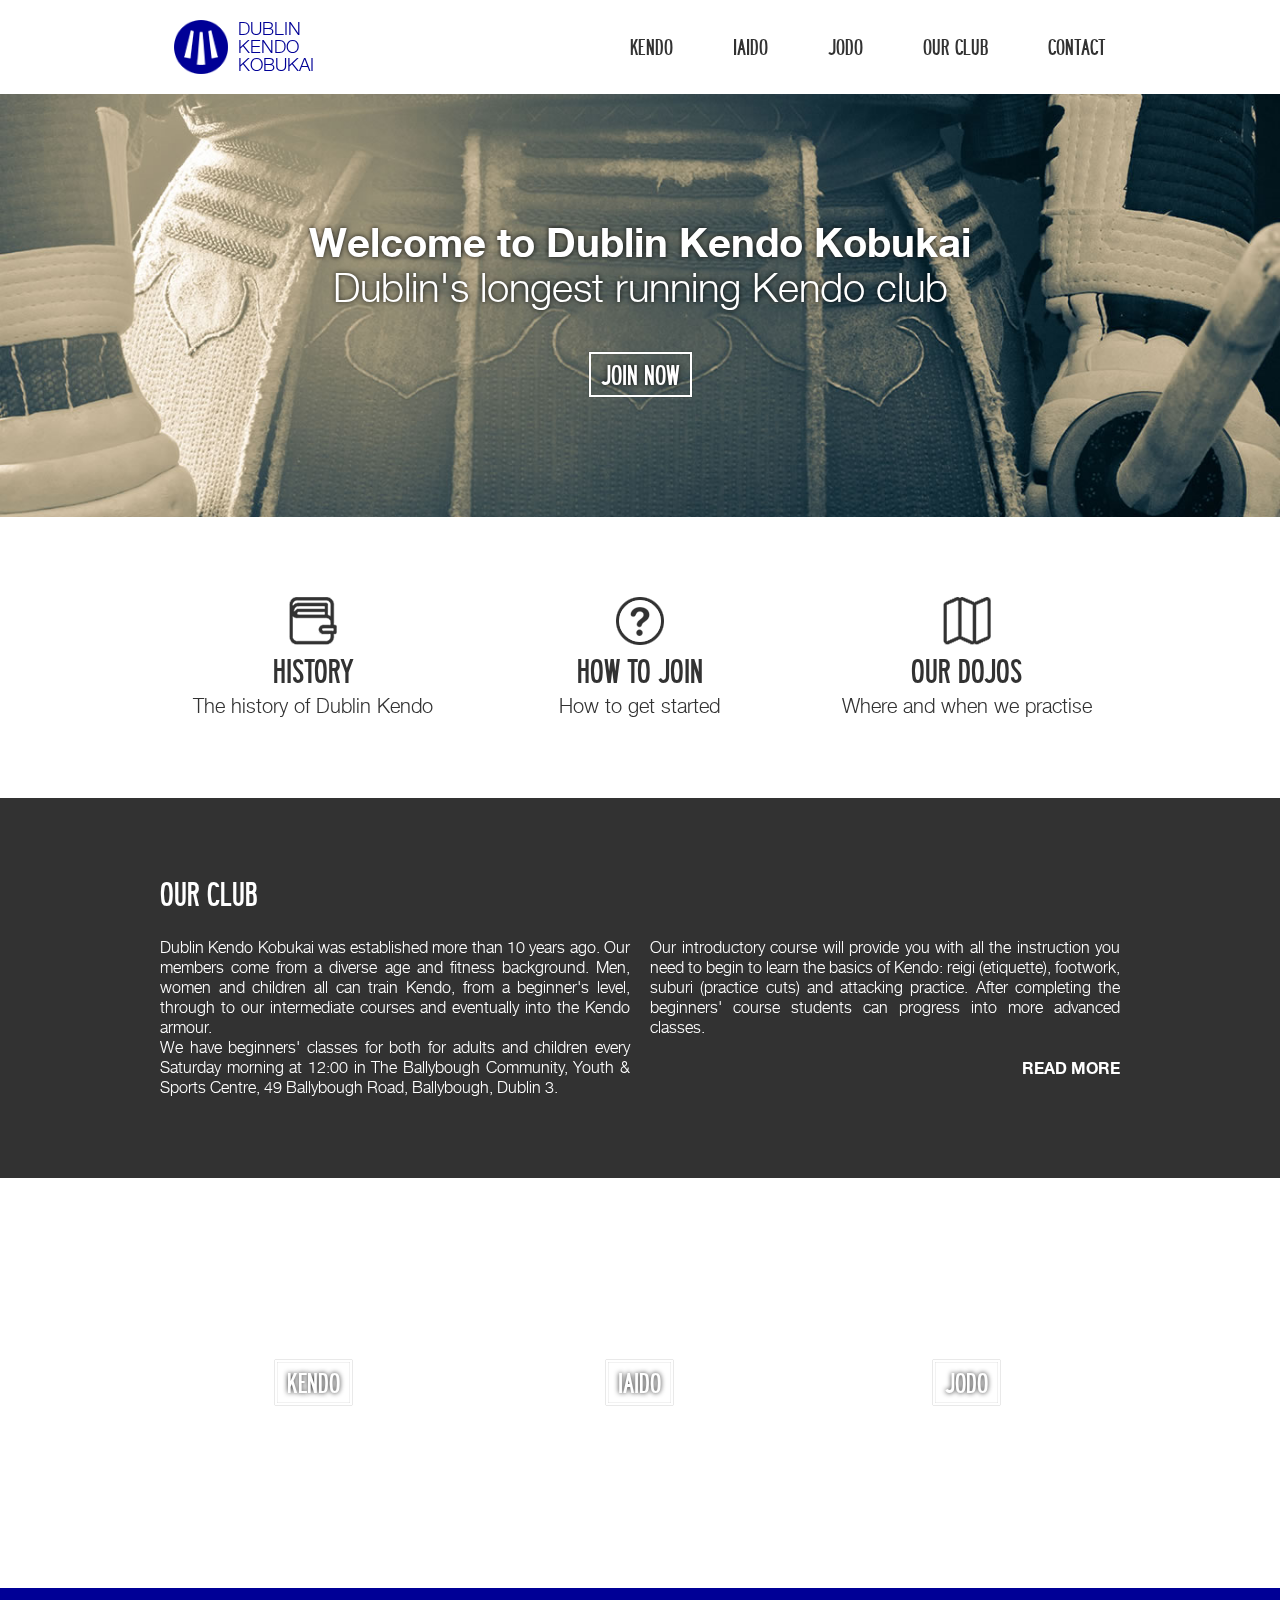
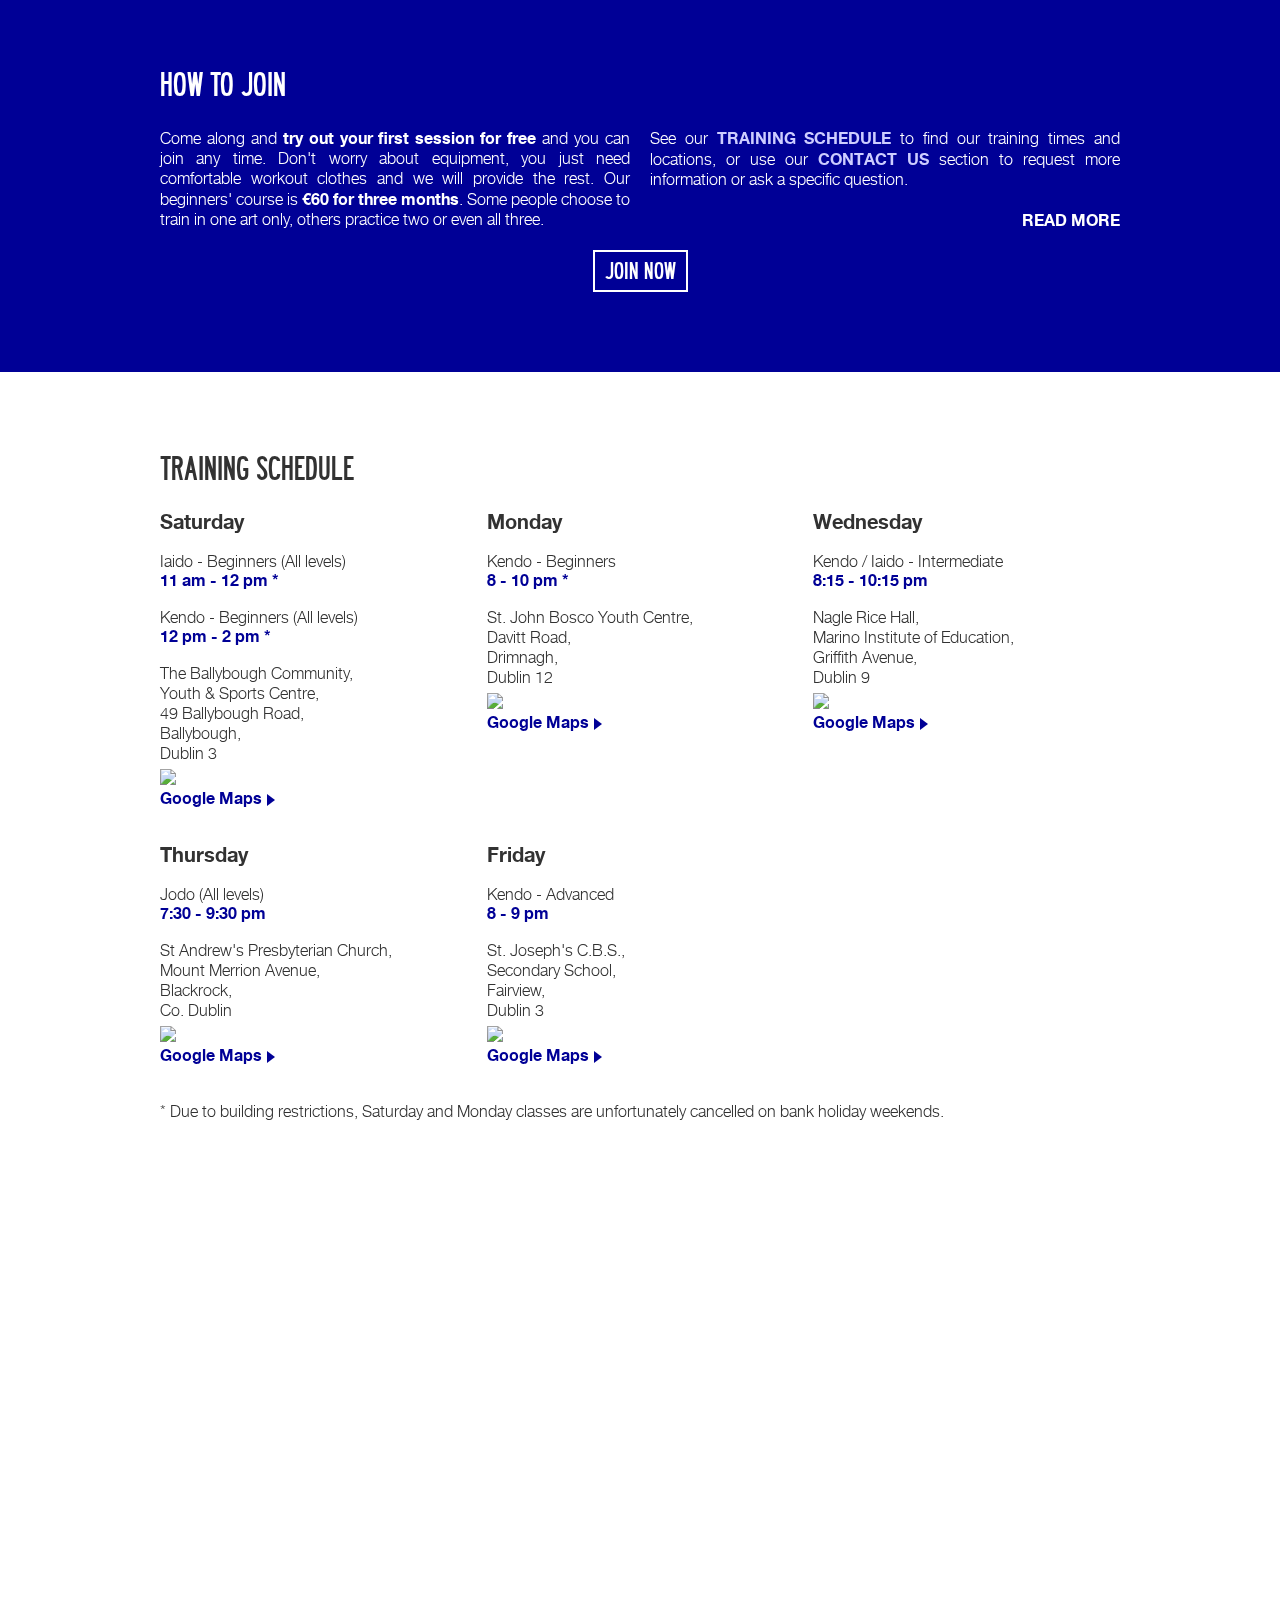
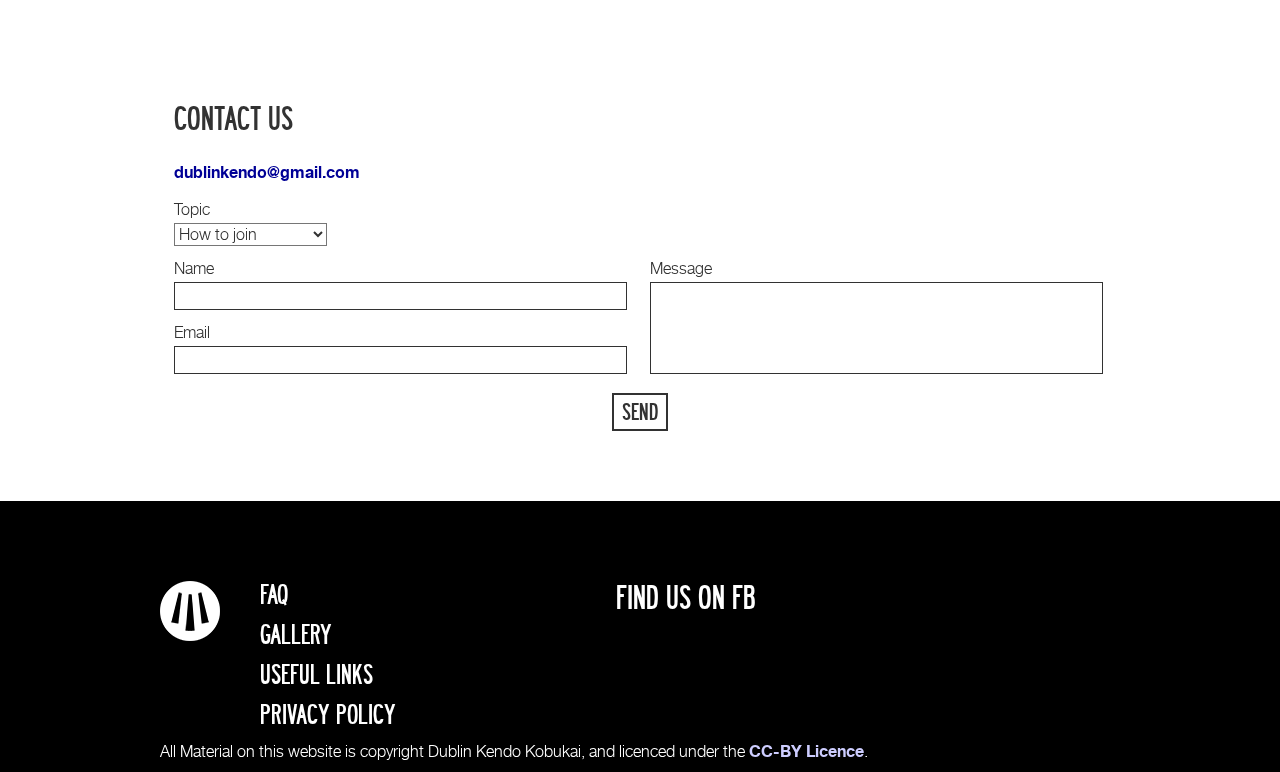
==== commit efde3abd: "Added bank holiday info" ====
--- a/index.html
+++ b/index.html
@@ -233,6 +233,7 @@
 						</div>
 					</div>-->
 				</div>
+				<p id="dojoLocationsFooter" class="contentPadding fontSize16Paragraph"></p>
 			</div>
 		</div>
 
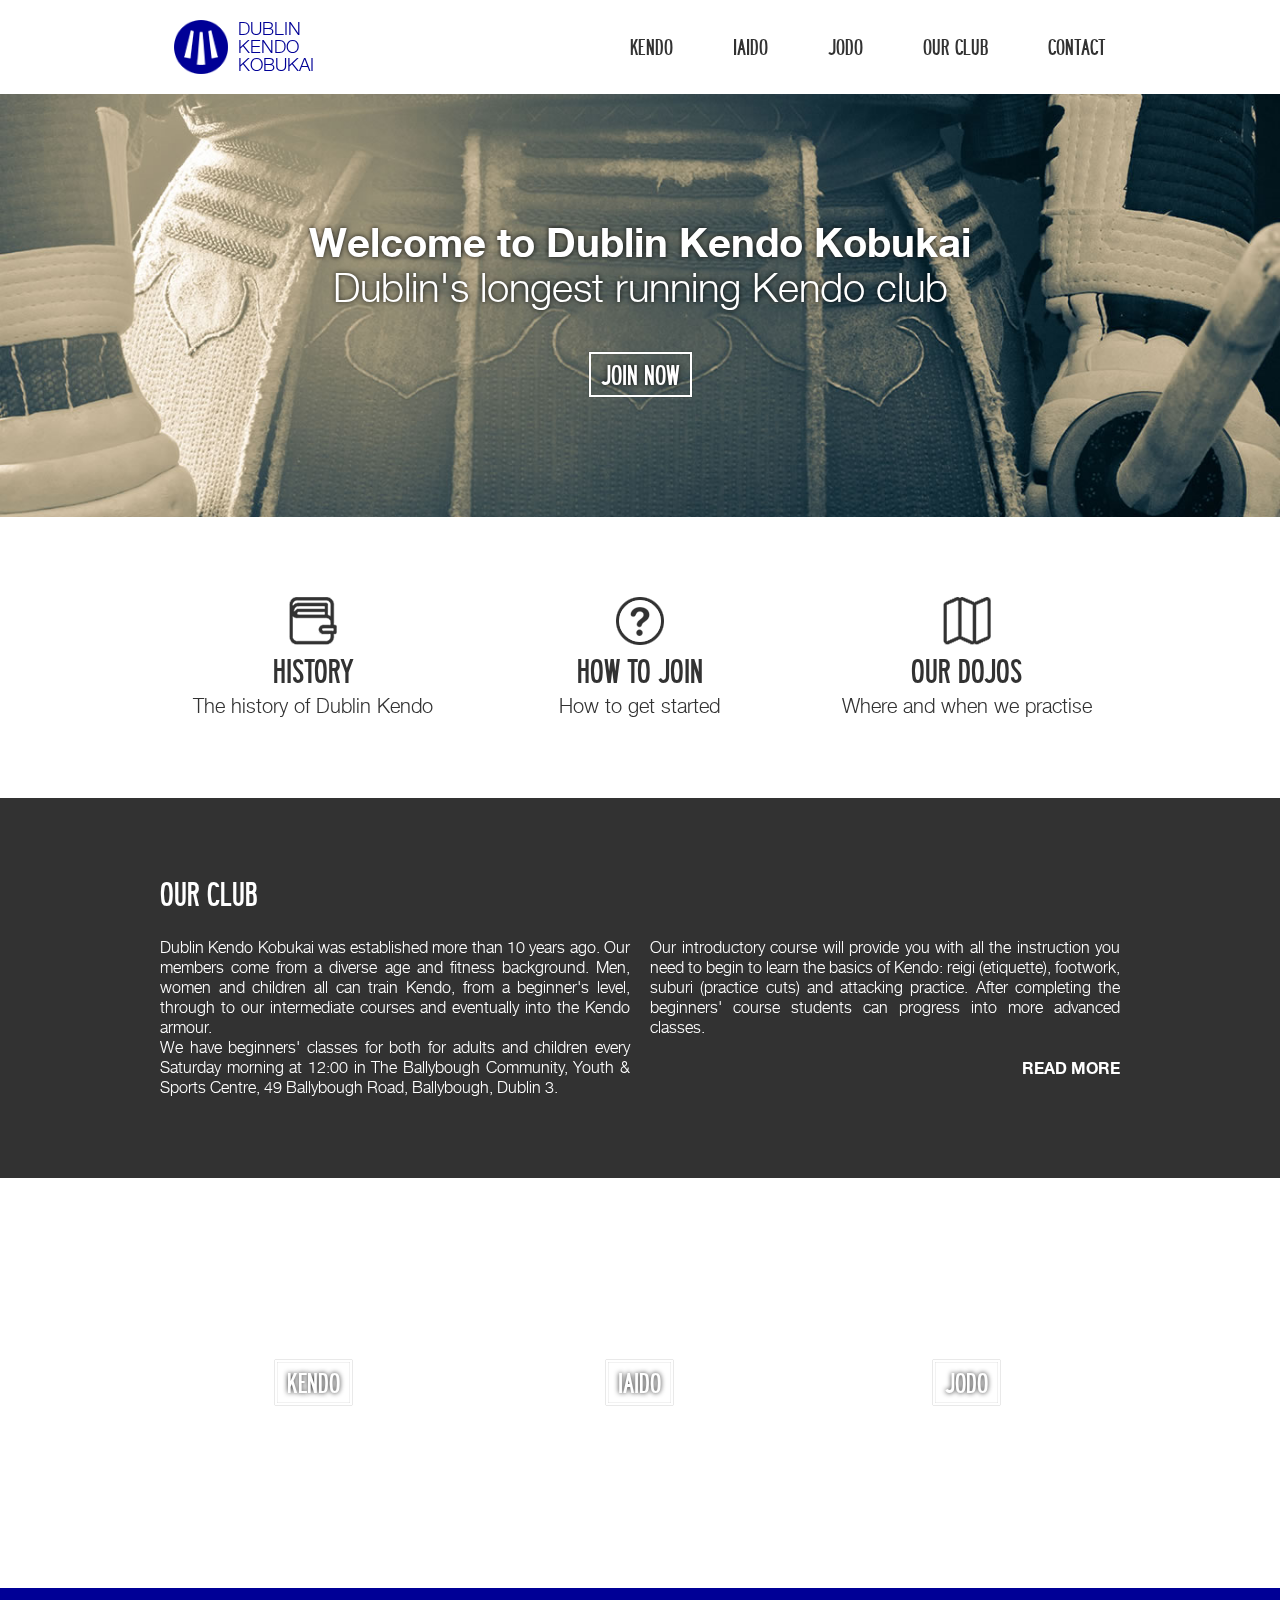
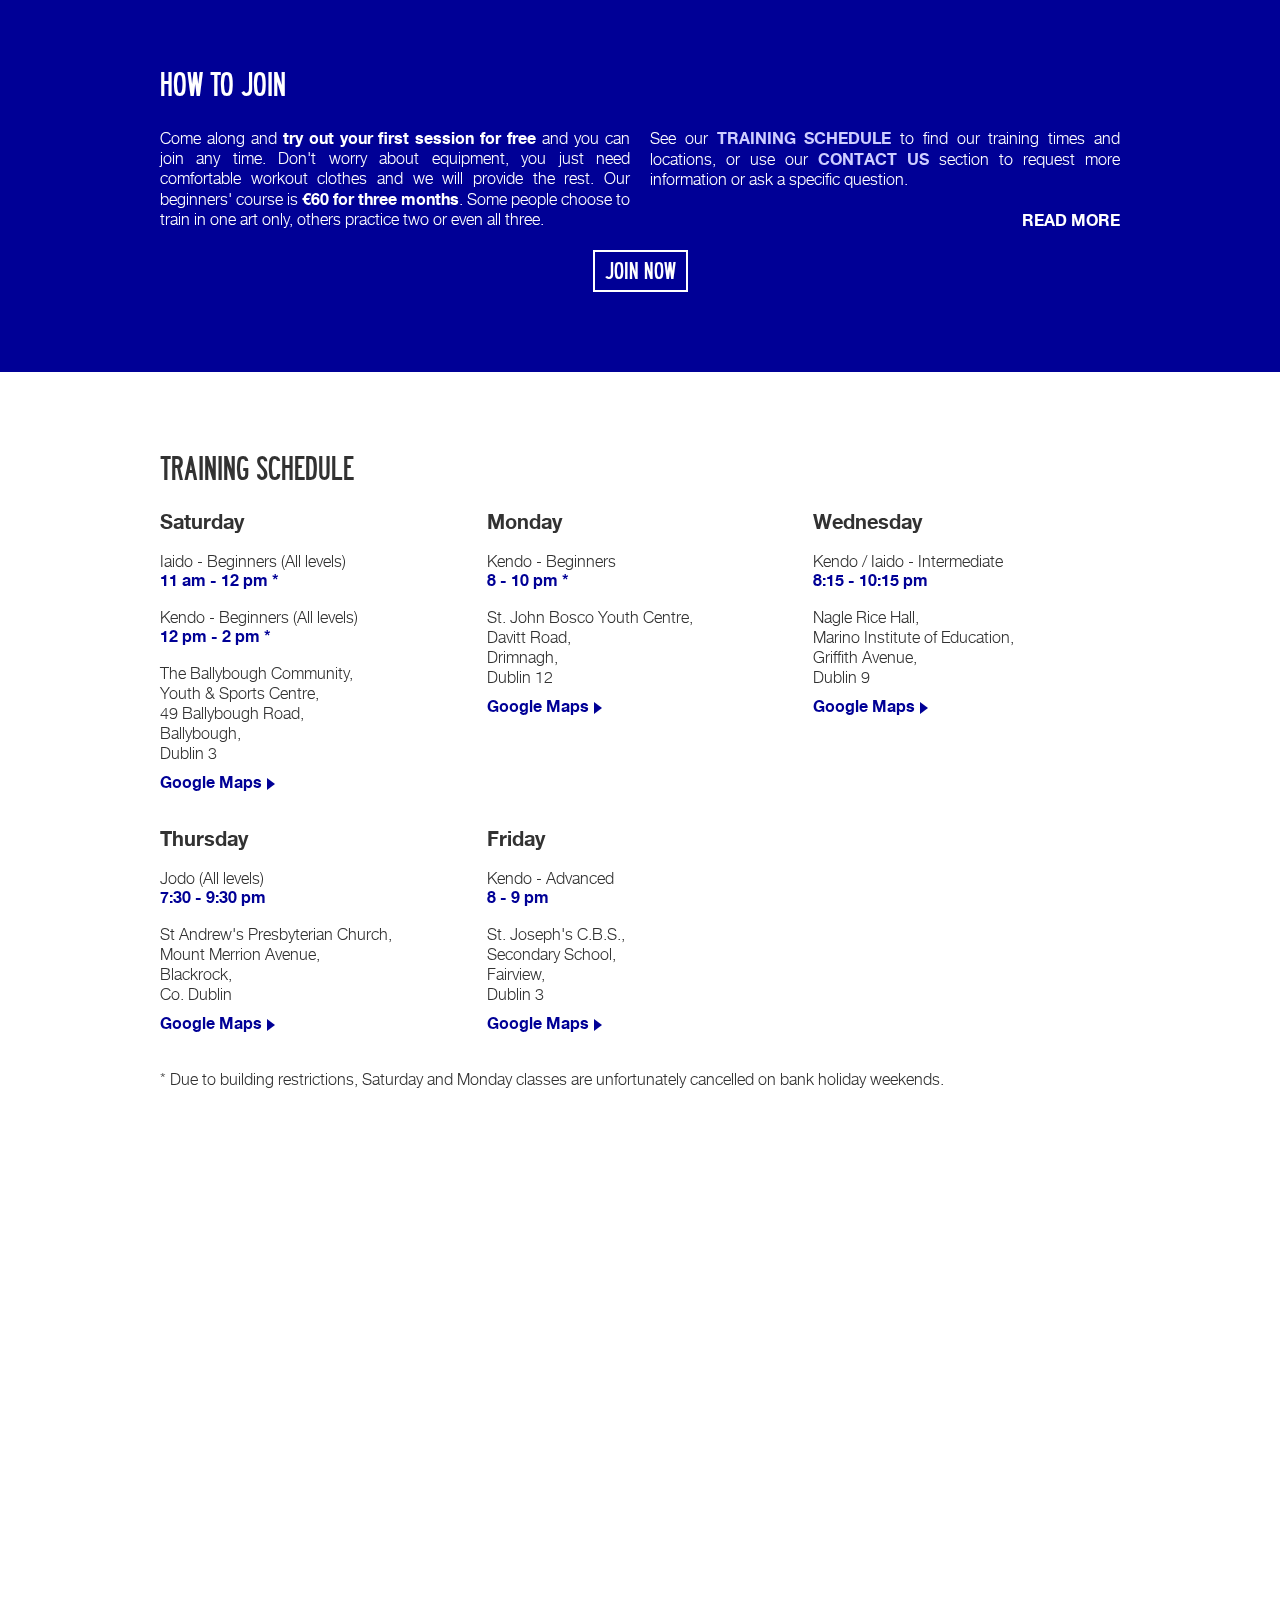
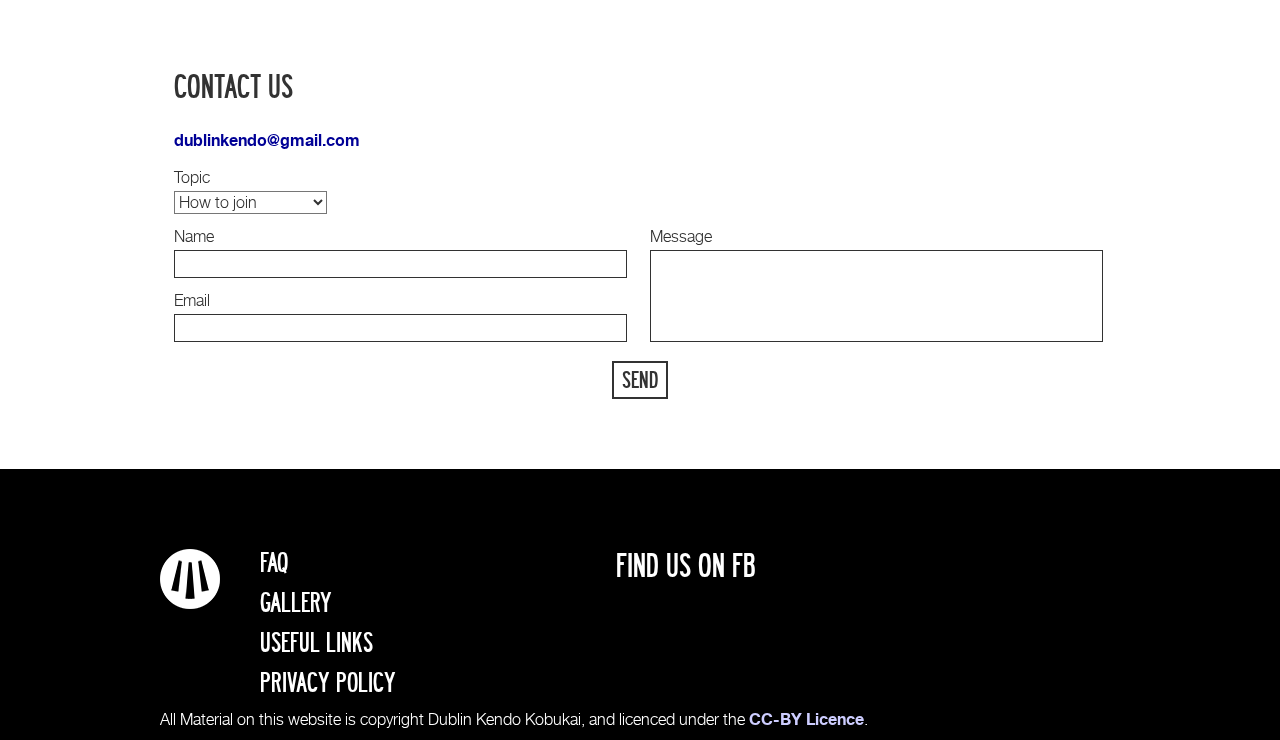
==== commit ec98a43b: "update to remove google static images" ====
--- a/index.html
+++ b/index.html
@@ -32,7 +32,7 @@
 		</script>
 
 		<img id="scrollToTop" class="noSelectClick displayNone" src="resources/images/scroll-top-button.png" alt="Scroll to top">
-		
+
 		<div id="header">
 			<div class="contentContainer">
 				<div id="headerContent">
@@ -81,7 +81,7 @@
 				</div>
 			</div>
 		</div>
-		
+
 		<div id="iconLinks" class="section">
 			<div class="contentContainer">
 				<div class="iconLinksItem floatLeft noSelectClick scrollToClick" scroll-to="ourClub" overlay="history">
@@ -109,7 +109,7 @@
 				<div class="clearBoth"></div>
 			</div>
 		</div>
-		
+
 		<div id="ourClub" class="section">
 			<div class="contentContainer posRel">
 				<h2 class="condensedFont fontSize30 marginBottom10 contentPadding floatLeft">OUR CLUB</h2>
@@ -125,7 +125,7 @@
 				<div class="clearBoth"></div>
 			</div>
 		</div>
-		
+
 		<div id="martialArts" class="section">
 			<div class="contentContainer">
 				<div class="martialArtsImageContainer floatLeft">
@@ -158,7 +158,7 @@
 				<div class="clearBoth"></div>
 			</div>
 		</div>
-		
+
 		<!-- <div id="news" class="section">
 			<div class="contentContainer">
 				<h2 class="condensedFont fontSize30 marginBottom10 contentPadding">NEWS</h2>
@@ -192,7 +192,7 @@
 		<div id="howToJoin" class="section">
 			<div class="contentContainer">
 				<h2 class="condensedFont fontSize30 marginBottom10 contentPadding">HOW TO JOIN</h2>
-				
+
 				<div class="halfContent floatLeft">
 					<p id="howToJoinContent1" class="contentPadding fontSize16Paragraph textJustify"><span class="fontSize18Paragraph">Loading...</span></p>
 				</div>
@@ -207,7 +207,7 @@
 				<div class="clearBoth"></div>
 			</div>
 		</div>
-		
+
 		<div id="dojos" class="section">
 			<div class="contentContainer">
 				<h2 class="condensedFont fontSize30 marginBottom10 contentPadding">TRAINING SCHEDULE</h2>
@@ -312,7 +312,7 @@
 				</div>
 			</div>
 		</div>
-		
+
 		<div id="kendoOverlay" class="blackOverlay">
 			<div id="kendoOverlayContentPadding">
 				<div class="contentContainer">
@@ -413,10 +413,10 @@
 				</div>
 			</div>
 		</div>
-		
+
 		<script type="text/javascript" src="resources/js/jquery-1.11.2.min.js"></script>
 		<script type="text/javascript" src="resources/js/parallax.min.js"></script>
 		<script type="text/javascript" src="resources/js/siteData.min.js"></script>
-		<script type="text/javascript" src="resources/js/main.min.js"></script>
+		<script type="text/javascript" src="resources/js/main-min.js"></script>
 	</body>
 </html>